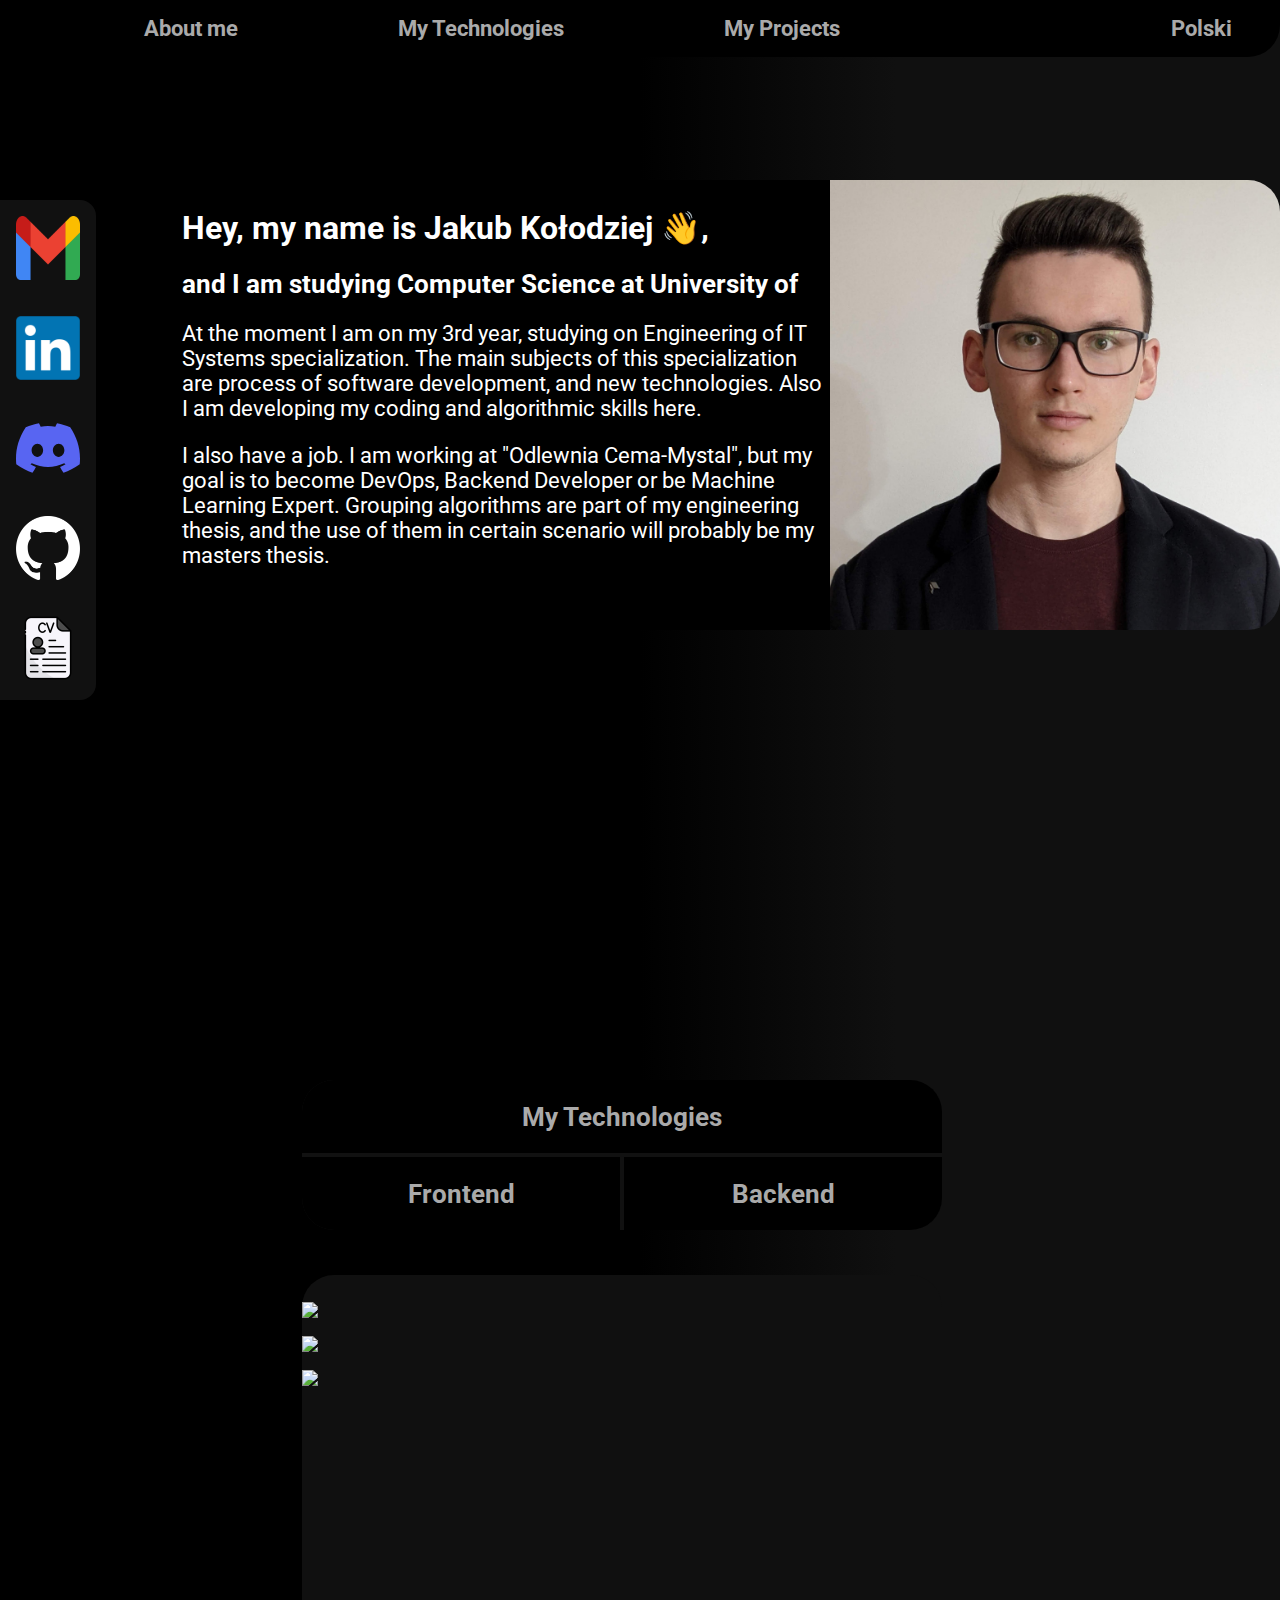
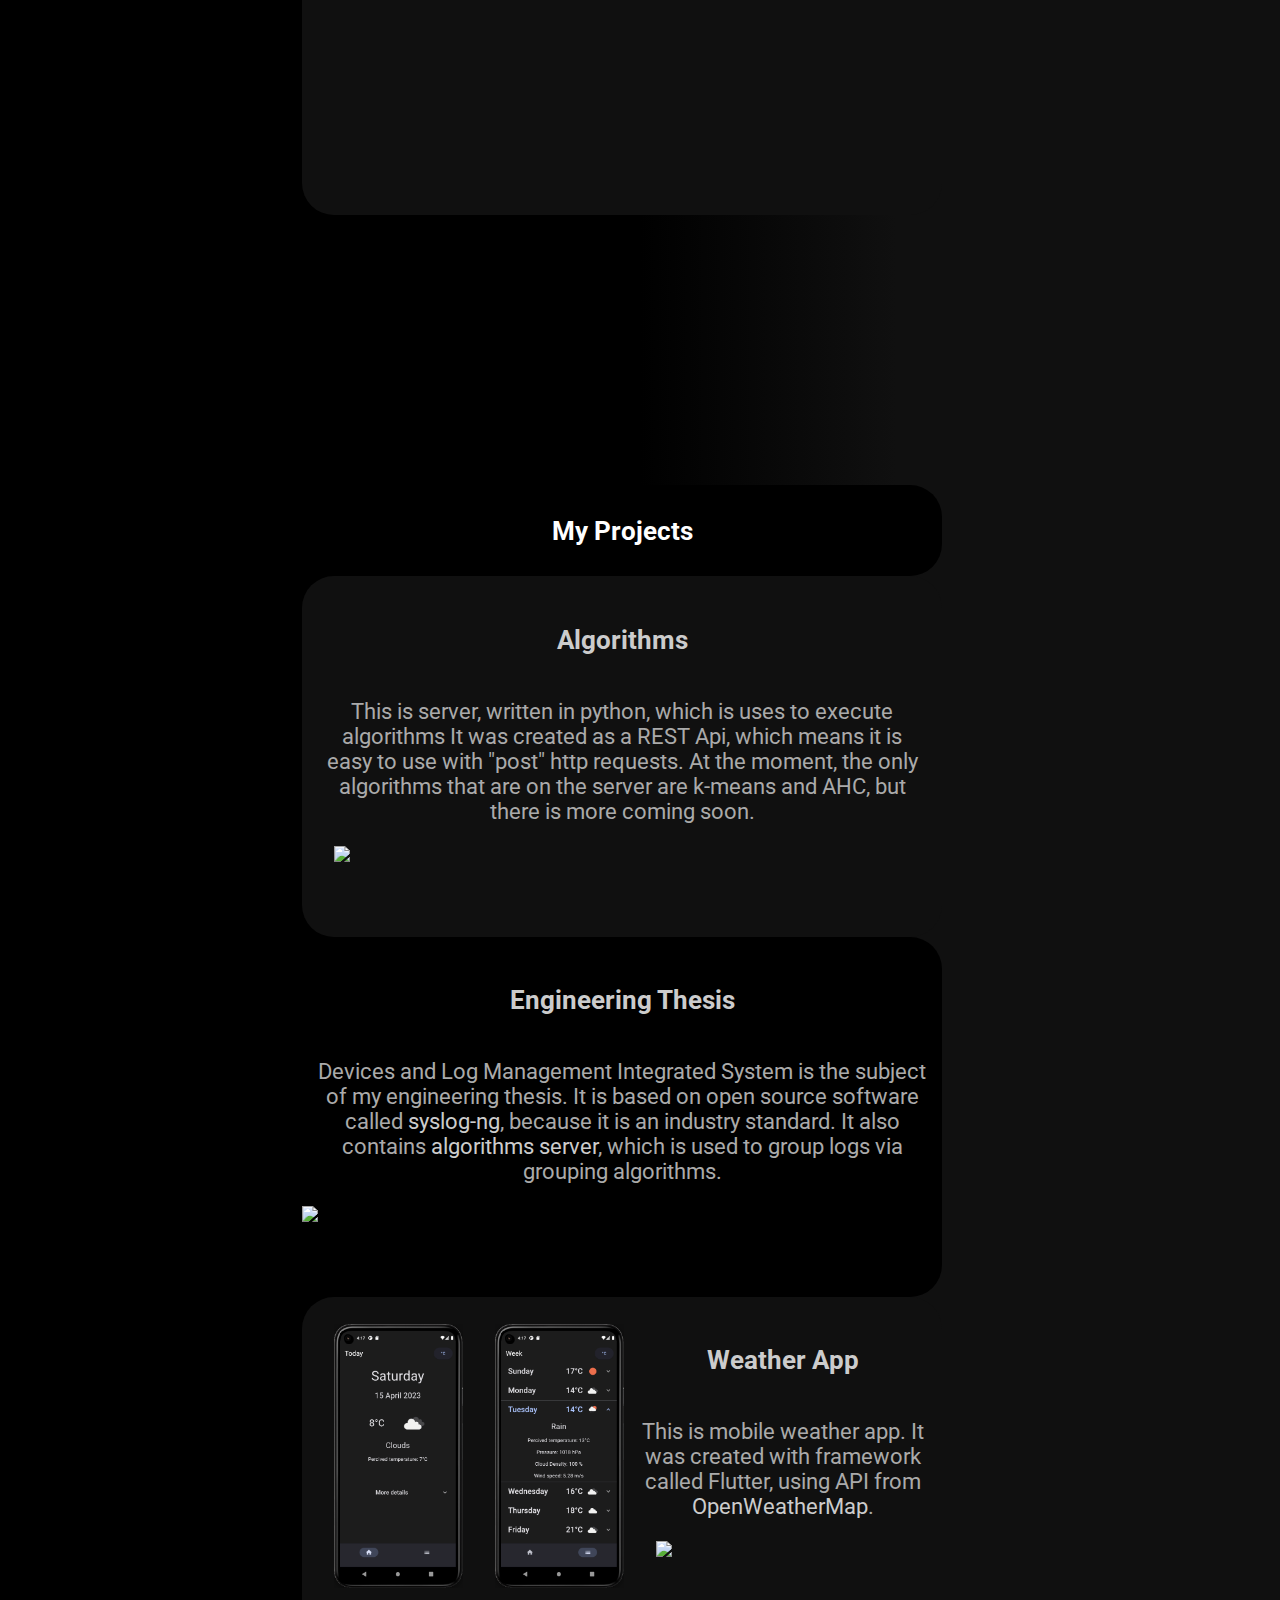
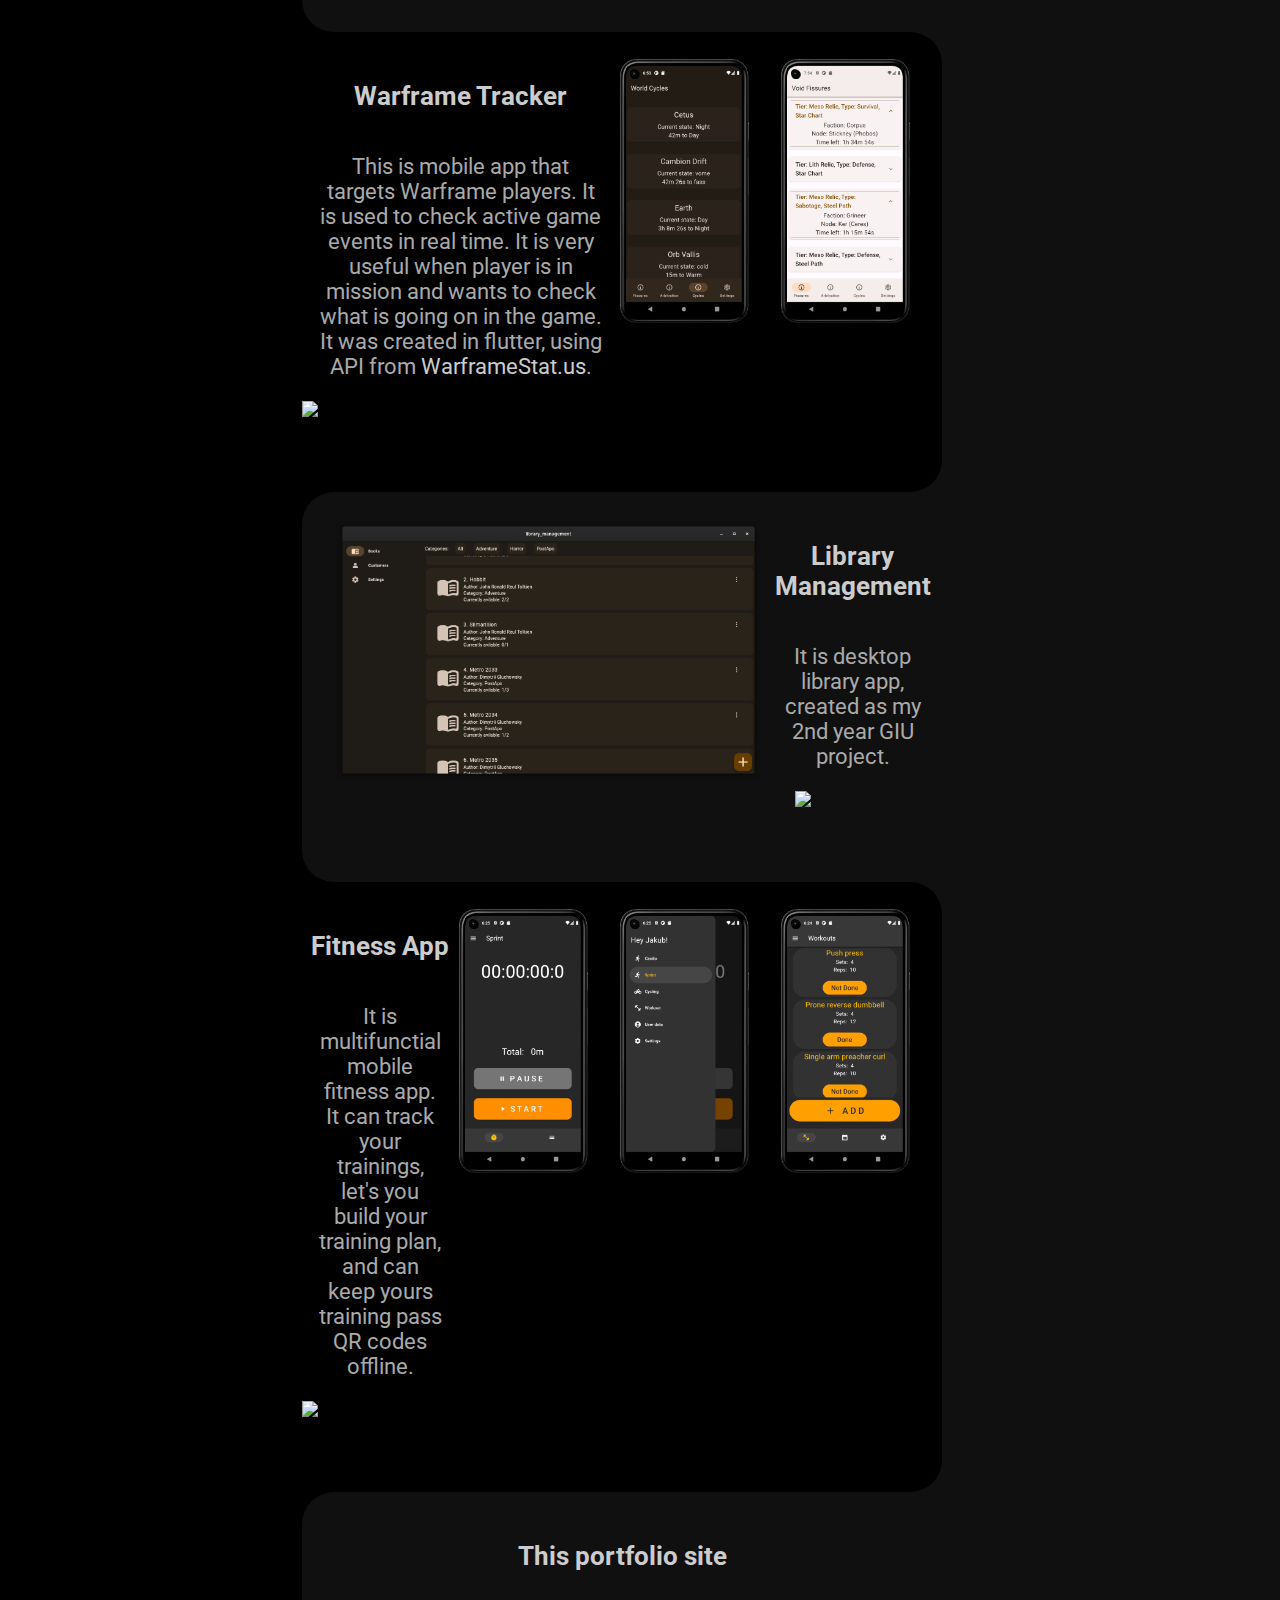
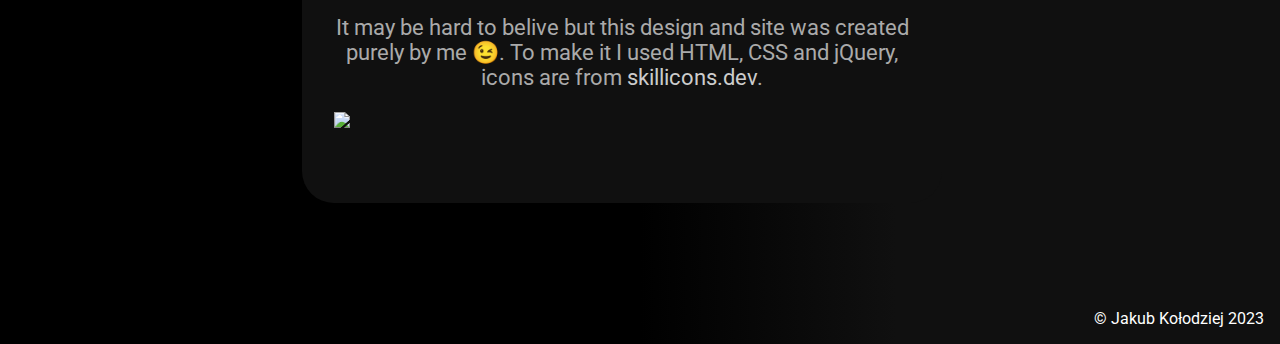
==== en/index.html @ b9e433d4 "[WIP] add responisve design" ====
<!DOCTYPE html>
<html lang="en">

<head>
    <meta charset="UTF-8">
    <meta name="viewport" content="width=device-width, initial-scale=1.0">
    <base href="https://koloiyolo.github.io/portfolio/">
    <link rel="preconnect" href="https://fonts.googleapis.com">
    <link rel="preconnect" href="https://fonts.gstatic.com" crossorigin>
    <link href="https://fonts.googleapis.com/css2?family=Roboto:wght@400&display=swap" rel="stylesheet">

    <link rel="stylesheet" href="index.css">
    <link rel="stylesheet" href="styles/me.css">
    <link rel="stylesheet" href="styles/technologies.css">
    <link rel="stylesheet" href="styles/projects.css">

    <meta name="viewport" content="width=device-width, initial-scale=1.0">
    <meta name="title" content="Jakub Kołodziej">
    <meta name="description" content="My portfolio site">
    <meta name="keywords"
        content="portfolio, developer, programmer, looking for work, student,  backend, devops, ml, uś, looking for work, Rust, Python, PHP, Docker, Linux, University, Project, engineer">
    <meta name="robots" content="index, follow">
    <meta http-equiv="Content-Type" content="text/html; charset=utf-8">
    <meta name="language" content="english">
    <meta name="revisit-after" content="30 days">
    <meta name="author" content="Jakub Kołodziej - University of Silesia">
    <script src="controllers/jquery.js"></script>

    <title>Jakub Kołodziej</title>
</head>

<body>
    <div class="column">
        <div class="navbar">
            <a href="#about">About me</a>
            <a href="#tech">My Technologies</a>
            <a href="#projects">My Projects</a>
            <a href="" class="language-button">Polski</a>
        </div>
        <div class="row contact">
            <div class="sidebar">
                <div class="social-dock contact">
                    <a href="mailto:jakvb.kolodziej@gmail.com">
                        <img class="email" src="assets/social/gmail.png">
                    </a>
                    <a href="https://www.linkedin.com/in/jakub-ko%C5%82odziej/">
                        <img src="assets/social/linkedin.webp">
                    </a>
                    <a id="discord">
                        <img src="assets/social/discord-icon-svgrepo-com.svg">
                        <script>
                            $(document).ready(function () {
                                $("#discord").click(function () {
                                    alert("Discord: koloiyolo");
                                });
                            });
                        </script>
                    </a>
                    <a href="https://github.com/koloiyolo">
                        <img src="assets/social/gh.png">
                    </a>
                    <a href="assets/me/JKCV.pdf">
                        <img src="assets/social/cv.png">
                    </a>
                </div>
            </div>
            <main>
                <div id="about" style="height:20vh;"><!-- placeholder-box --></div>
                <div class="row about-row">
                    <div class="about-card">
                        <h1>Hey, my name is Jakub Kołodziej &#x1F44B,</h1>
                        <h2>and I am studying Computer Science at University of</h2>
                        <p>At the moment I am on my 3rd year, studying on Engineering of IT Systems specialization.
                            The main subjects of this specialization are process of software development,
                            and new technologies.
                            Also I am developing my coding and algorithmic skills here.
                        </p>
                        <p>
                            I also have a job. I am working at
                            "Odlewnia Cema-Mystal",
                            but my goal is to become DevOps, Backend Developer or be Machine Learning Expert.
                            Grouping algorithms are part of my engineering thesis, and the use of
                            them in certain scenario will probably be my masters thesis.
                        </p>
                        <p>
                           
                        </p>
                    </div>
                    <img class="mejpg" src="assets/me/me.jpg">
                </div>
                <div style="height:40vh;"><!-- placeholder-box --></div>
                <div id="tech" style="height:10vh;"><!-- placeholder-box --></div>
                <div class="technologies-card">
                    <div class="column">
                        <div class="text-card technologies" id="tech-btn">
                            <h2>My Technologies</h2>
                        </div>
                        <div class="row">
                            <div class="text-card frontend" id="frontend-tech-btn">
                                <h2>Frontend</h2>
                            </div>
                            <div class="text-card backend" id="backend-tech-btn">
                                <h2>Backend</h2>
                            </div>
                        </div>
                    </div>
                </div>
                <div style="height:5vh;"><!-- placeholder-box --></div>
                <div class="technologies-card technologies-list" id="technologies">
                    <div class="column">
                        <div style="height:3vh;"><!-- placeholder-box --></div>
                        <img id="tech-row-1" src="https://skillicons.dev/icons?i=python,css,docker,js,rust&perline=6">
                        <div style="height:2vh;"><!-- placeholder-box --></div>
                        <img id="tech-row-2"
                            src="https://skillicons.dev/icons?i=html,mysql,mongodb,postgres,jquery&perline=5">
                        <div style="height:2vh;"><!-- placeholder-box --></div>
                        <img id="tech-row-3" src="https://skillicons.dev/icons?i=linux,flutter,php,qt,cpp&perline=5">
                        <div style="height:3vh;"><!-- placeholder-box --></div>
                    </div>
                    <script>
                        $(document).ready(function () {
                            $("#tech-btn").click(function () {
                                $("#tech-row-1").attr("src", "https://skillicons.dev/icons?i=python,css,docker,js,rust&perline=5");
                                $("#tech-row-2").attr("src", "https://skillicons.dev/icons?i=html,mysql,mongodb,postgres,jquery&perline=5");
                                $("#tech-row-3").attr("src", "https://skillicons.dev/icons?i=linux,flutter,php,qt,cpp&perline=5");
                            });
                            $("#frontend-tech-btn").click(function () {
                                $("#tech-row-1").attr("src", "https://skillicons.dev/icons?i=none,css,none,js,none&perline=5");
                                $("#tech-row-2").attr("src", "https://skillicons.dev/icons?i=html,mysql,mongodb,postgres,jquery&perline=5");
                                $("#tech-row-3").attr("src", "https://skillicons.dev/icons?i=none,flutter,none,qt,none&perline=5");
                            });
                            $("#backend-tech-btn").click(function () {
                                $("#tech-row-1").attr("src", "https://skillicons.dev/icons?i=python,none,docker,none,rust&perline=5");
                                $("#tech-row-2").attr("src", "https://skillicons.dev/icons?i=none,mysql,mongodb,postgres,none&perline=5");
                                $("#tech-row-3").attr("src", "https://skillicons.dev/icons?i=linux,none,php,none,cpp&perline=5");
                            });
                        });
                    </script>
                </div>
                <div style="height:20vh;"><!-- placeholder-box --></div>
                <div id="projects" style="height:10vh;"><!-- placeholder-box --></div>
                <div class="projects-text-card">
                    <h2>My Projects</h2>
                </div>
                <!-- 

                    Project Tile with image/images on the left side
                <div class="project-tile left">
                    <div class="row">
                        <img height="264px" src="your.png">
                        <img height="264px" src="your.png">
                        <div class="column">
                            <a href="gh link">
                                <h2>App name</h2>
                            </a>
                            <p>
                                desc
                            </p>
                            <img height="64px" src="tech icons">
                        </div>
                    </div>
                </div>

                 -->

                <!-- 

                    Project Tile with image/images on the right side
                <div class="project-tile right">
                    <div class="row">
                        <div class="column">
                            <a href="gh link">
                                <h2>App name</h2>
                            </a>
                            <p>
                                desc
                            </p>
                            <img height="64px" src="tech icons">
                        </div>
                        <img height="264px" src="your.png">
                        <img height="264px" src="your.png">
                    </div>
                </div>

                 -->
                <div class="project-tile left">
                    <div class="row">
                        <div class="column">
                            <a href="https://github.com/koloiyolo/algorithms">
                                <h2>Algorithms</h2>
                            </a>
                            <p>
                                This is server, written in python, which is uses to execute algorithms
                                It was created as a REST Api, which means it is easy to use with "post" http requests.
                                At the moment, the only algorithms that are on the server are k-means and AHC,
                                but there is more coming soon.
                            </p>
                            <img height="64px" src="https://skillicons.dev/icons?i=python,flask,docker,linux&perline=5">
                        </div>
                    </div>
                </div>
                <div class="project-tile right">
                    <div class="row">
                        <div class="column">
                            <a href="https://github.com/koloiyolo/engineering_thesis">
                                <h2>Engineering Thesis</h2>
                            </a>
                            <p>
                                Devices and Log Management Integrated System is the subject of my engineering thesis.
                                It is based on open source software called <a
                                    href="https://www.syslog-ng.com/products/open-source-log-management/#">syslog-ng</a>,
                                because it is an industry standard. It also contains <a>algorithms server</a>,
                                which is used to group logs via grouping algorithms.
                            </p>
                            <img height="64px"
                                src="https://skillicons.dev/icons?i=html,css,js,jquery,mysql,php,python,flask,docker,linux&perline=5">
                        </div>
                    </div>
                </div>
                <div class="project-tile left">
                    <div class="row">
                        <img height="264px" src="assets/projects/weatherday.png">
                        <img height="264px" src="assets/projects/weatherweek.png">
                        <div class="column">
                            <a href="https://github.com/koloiyolo/weather_app">
                                <h2>Weather App</h2>
                            </a>
                            <p>
                                This is mobile weather app.
                                It was created with framework called Flutter, using API from <a
                                    href="https://openweathermap.org/">OpenWeatherMap</a>.
                            </p>
                            <img height="64px" src="https://skillicons.dev/icons?i=flutter&perline=5">
                        </div>
                    </div>
                </div>
                <div class="project-tile right">
                    <div class="row">
                        <div class="column">
                            <a href="https://github.com/koloiyolo/weather_app">
                                <h2>Warframe Tracker</h2>
                            </a>
                            <p>
                                This is mobile app that targets Warframe players.
                                It is used to check active game events in real time.
                                It is very useful when player is in mission and wants to check what is going on in the game.
                                It was created in flutter, using API from <a
                                    href="https://docs.warframestat.us/">WarframeStat.us</a>.
                            </p>
                            <img height="64px" src="https://skillicons.dev/icons?i=flutter&perline=5">
                        </div>
                        <img height="264px" src="assets/projects/wftrackerdark.png">
                        <img height="264px" src="assets/projects/wftrackerlight.png">
                    </div>
                </div>
                <div class="project-tile left">
                    <div class="row">
                        <img height="264px" src="assets/projects/library.png">
                        <div class="column">
                            <a href="https://github.com/koloiyolo/library_management">
                                <h2>Library Management</h2>
                            </a>
                            <p>
                                It is desktop library app, created as my 2nd year GIU project.
                            </p>
                            <img height="64px" src="https://skillicons.dev/icons?i=flutter&perline=5">
                        </div>
                    </div>
                </div>
                <div class="project-tile right">
                    <div class="row">
                        <div class="column">
                            <a href="https://github.com/koloiyolo/fitness_app">
                                <h2>Fitness App</h2>
                            </a>
                            <p>
                                It is multifunctial mobile fitness app.
                                It can track your trainings, let's you build your training plan,
                                and can keep yours training pass QR codes offline.
                            </p>
                            <img height="64px" src="https://skillicons.dev/icons?i=flutter&perline=5">
                        </div>
                        <img height="264px" src="assets/projects/fitness1.png">
                        <img height="264px" src="assets/projects/fitness2.png">
                        <img height="264px" src="assets/projects/fitness3.png">
                    </div>
                </div>
                <div class="project-tile left">
                    <div class="row">
                        <div class="column">
                            <a href="https://github.com/koloiyolo/portfolio">
                                <h2>This portfolio site</h2>
                            </a>
                            <p>
                                It may be hard to belive but this design and site was created purely by me &#x1F609.
                                To make it I used HTML, CSS and jQuery, icons are from <a href="https://skillicons.dev">skillicons.dev</a>.
                            </p>
                            <img height="64px" src="https://skillicons.dev/icons?i=html,css,js,jquery&perline=5">
                        </div>
                    </div>
                </div>
                <div style="height:10vh;"><!-- placeholder-box --></div>
            </main>
        </div>
        <footer>
            <span>&copy Jakub Kołodziej 2023</span>
        </footer>
    </div>

</body>

</html>
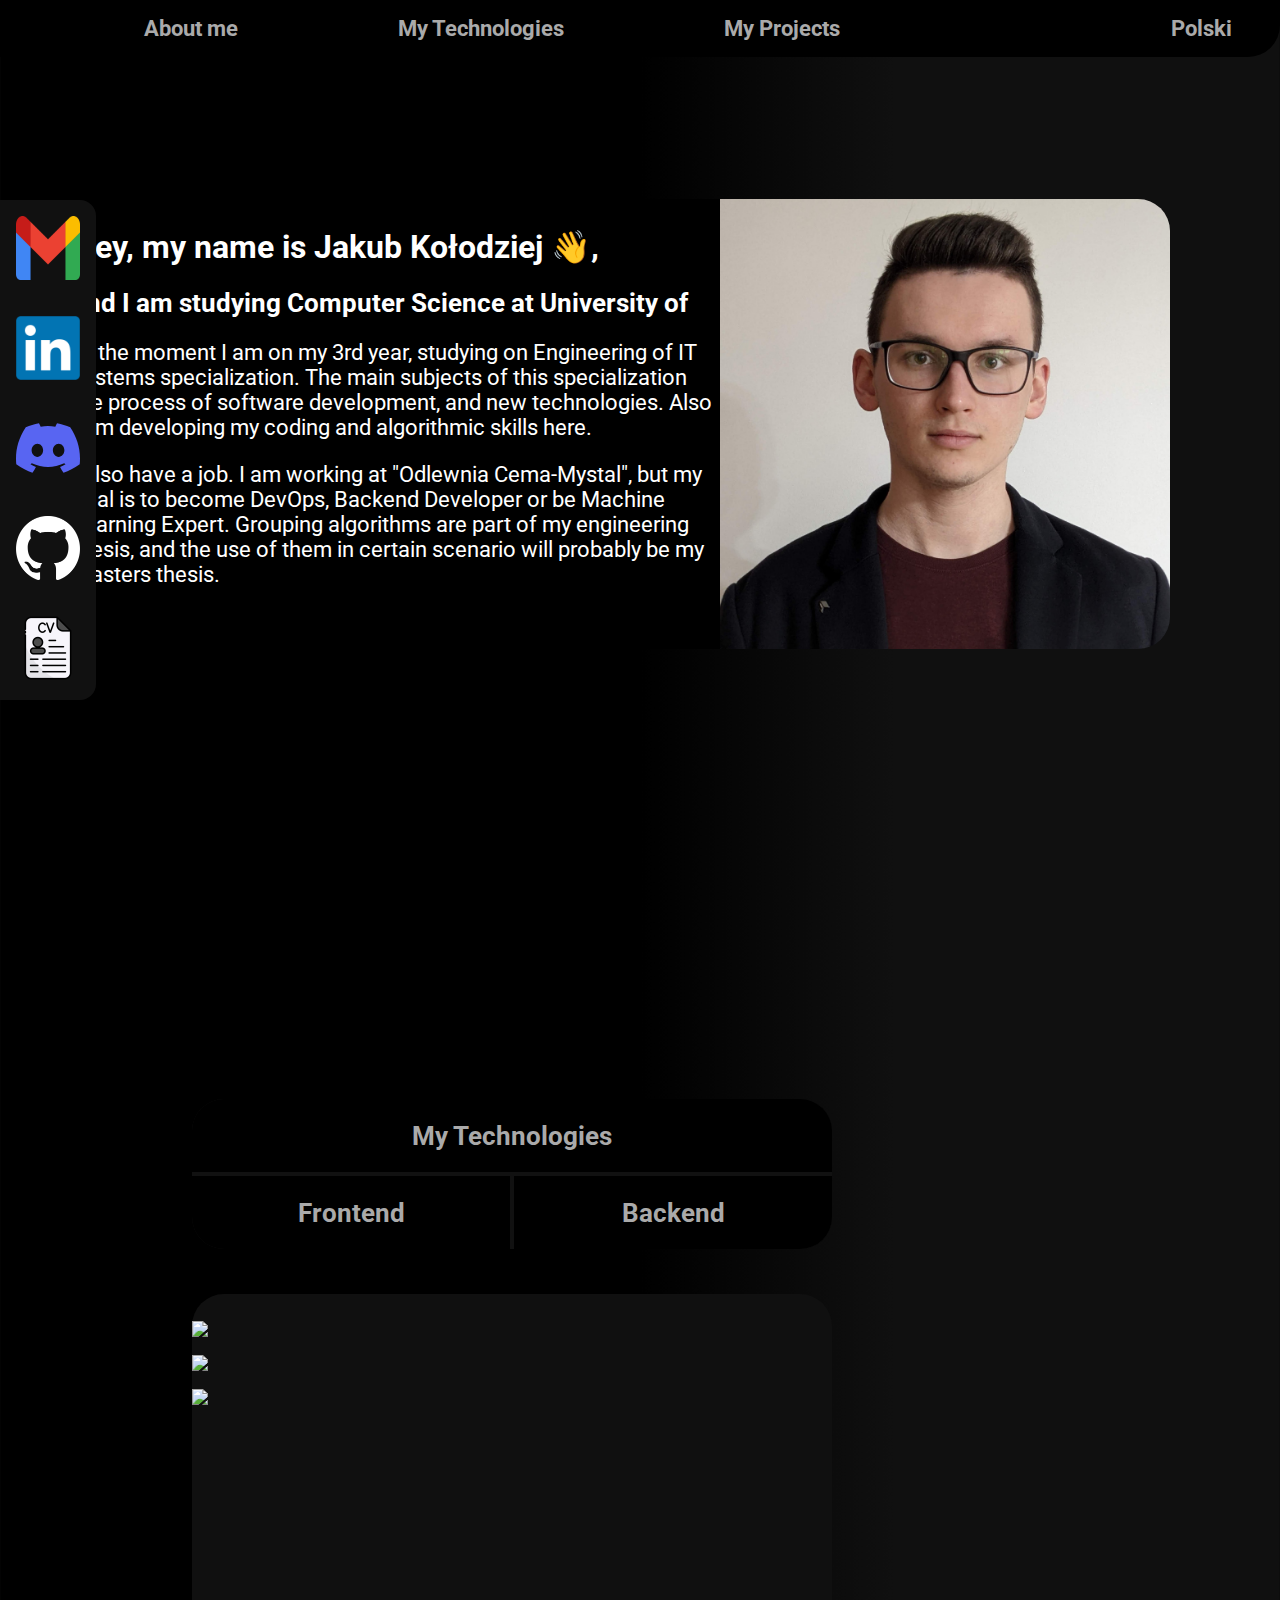
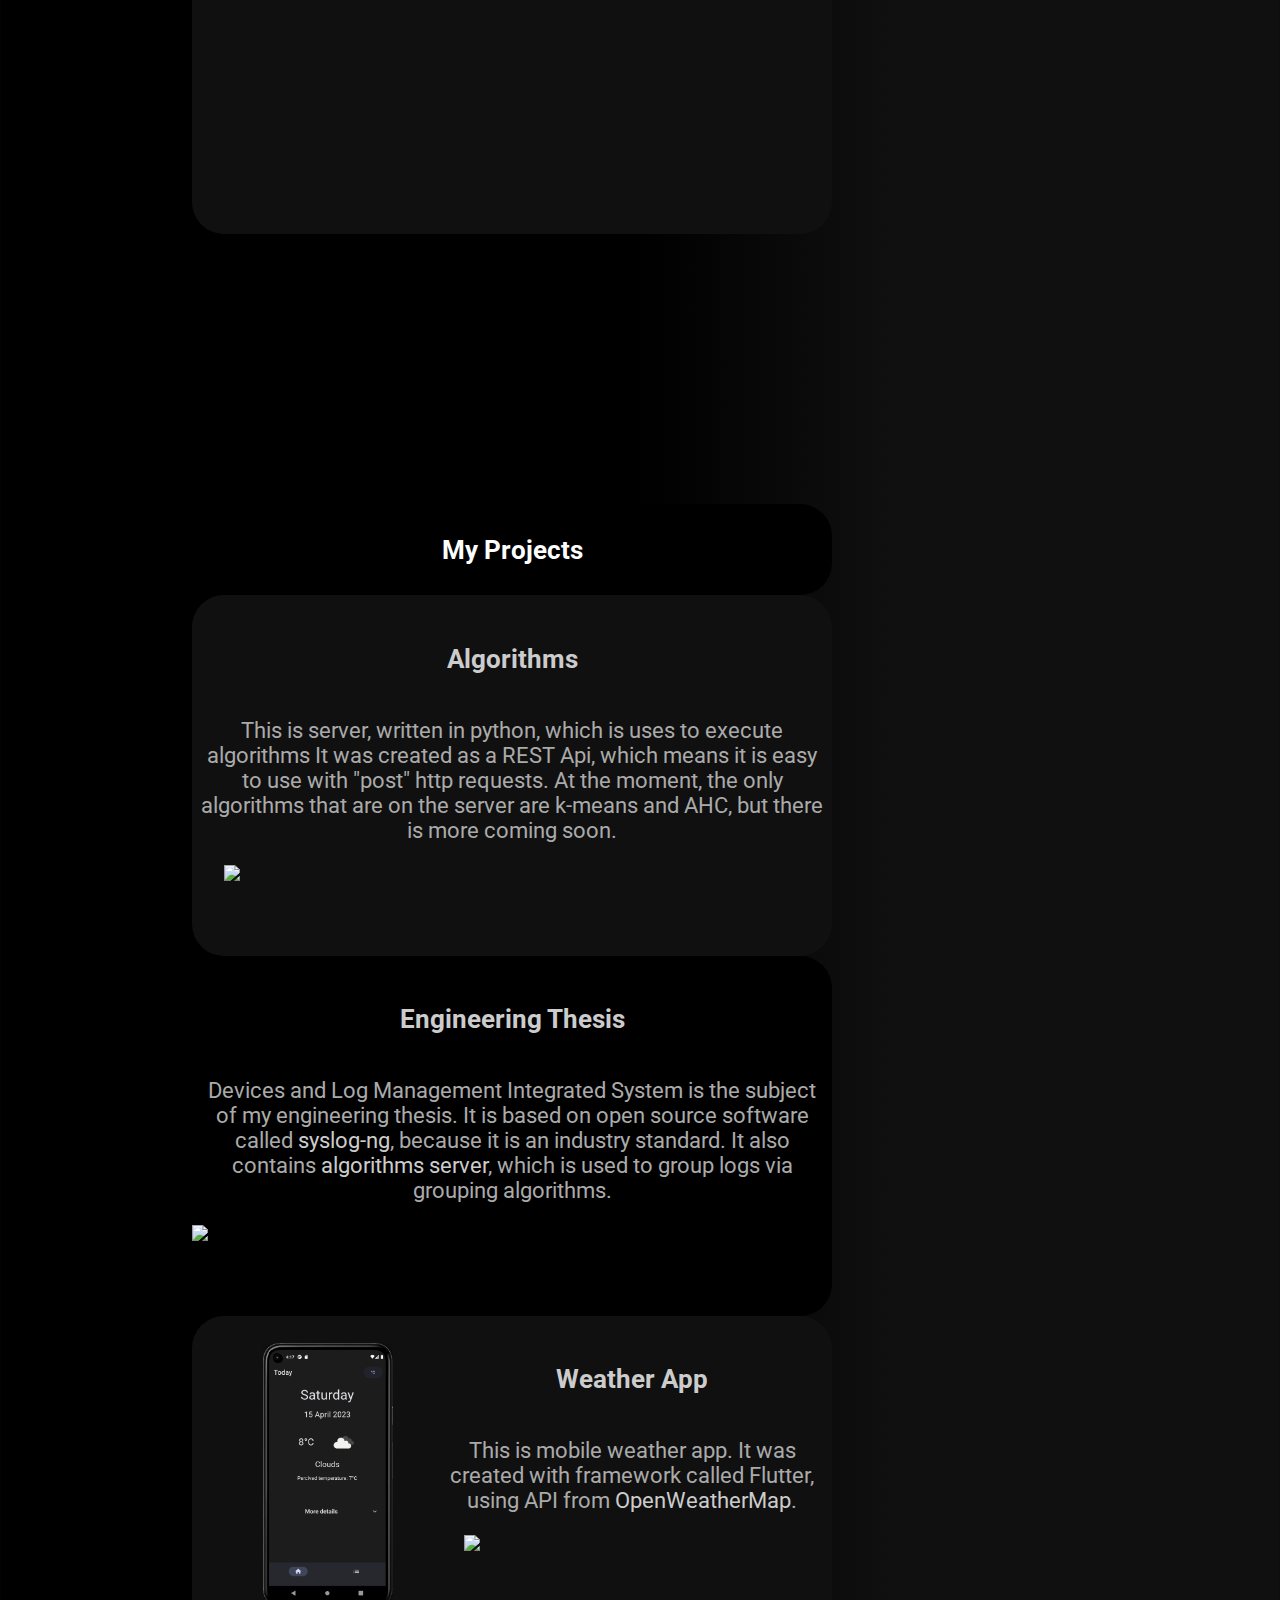
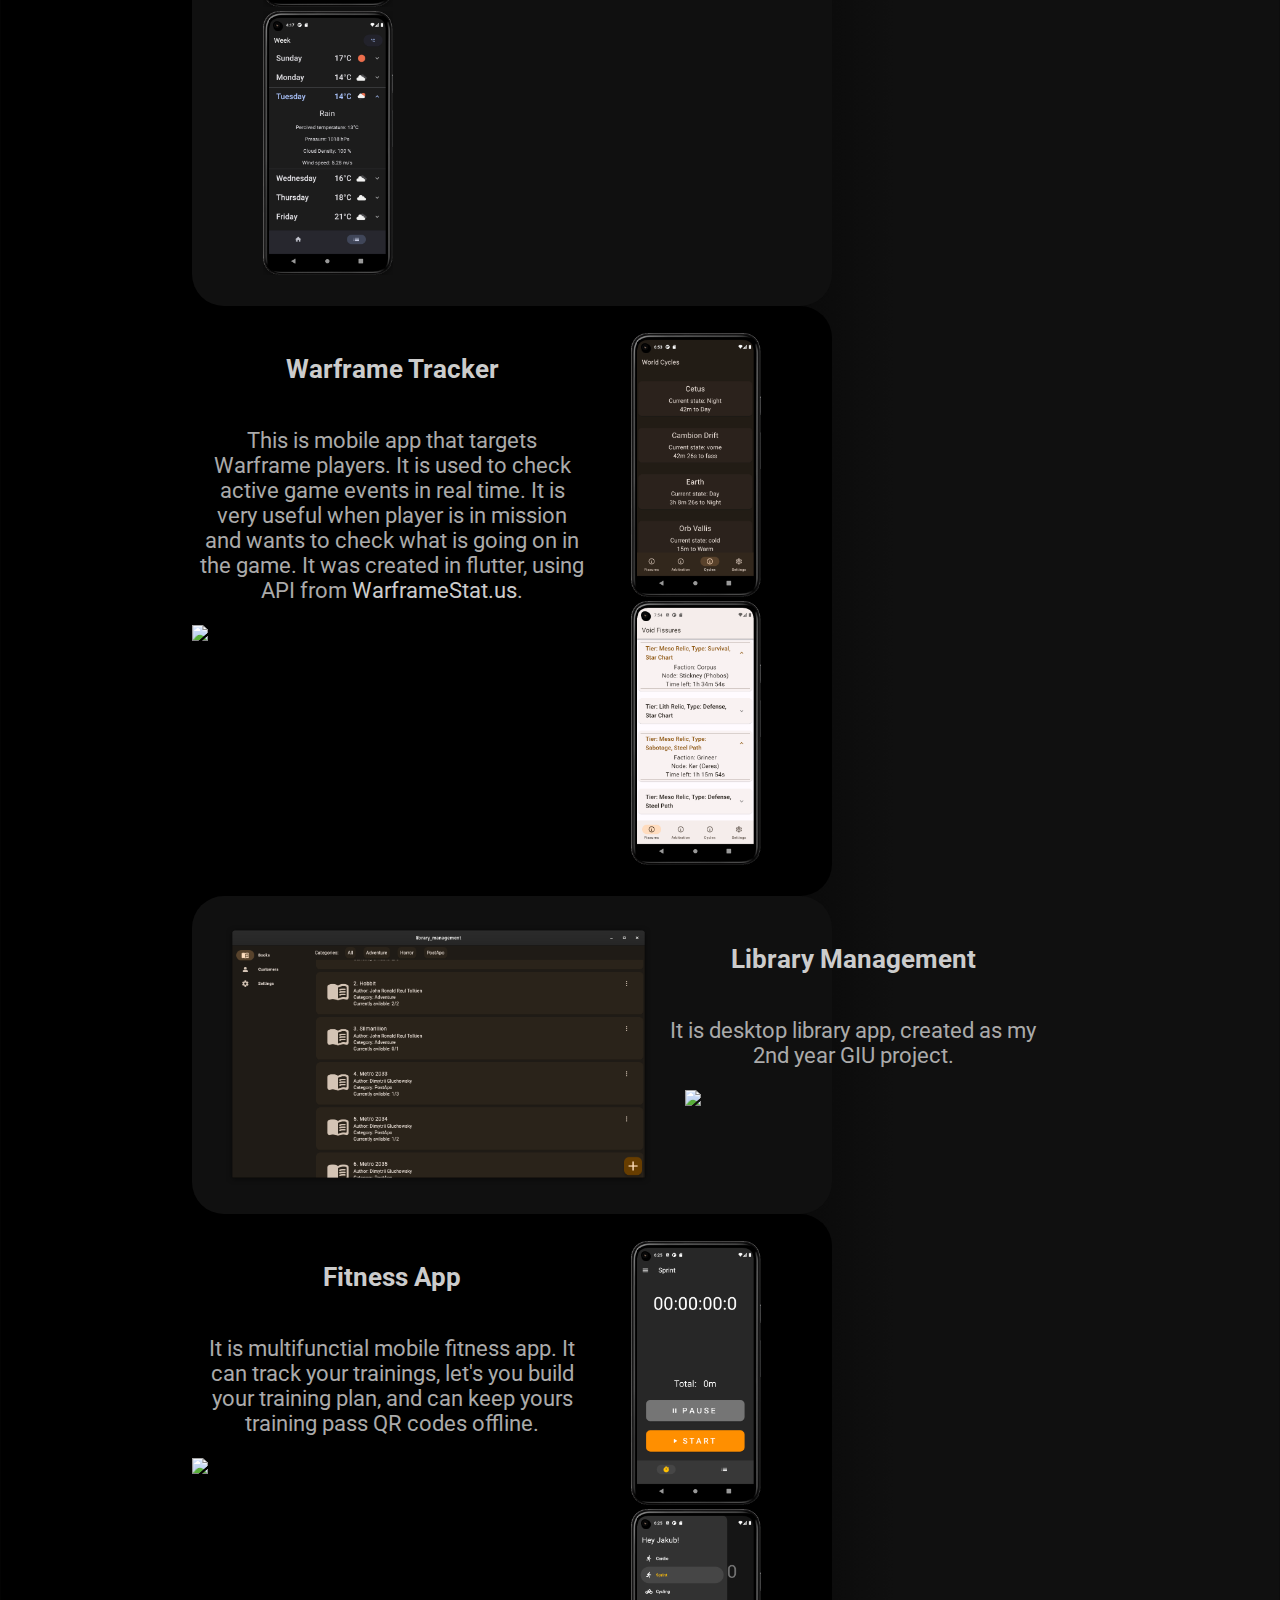
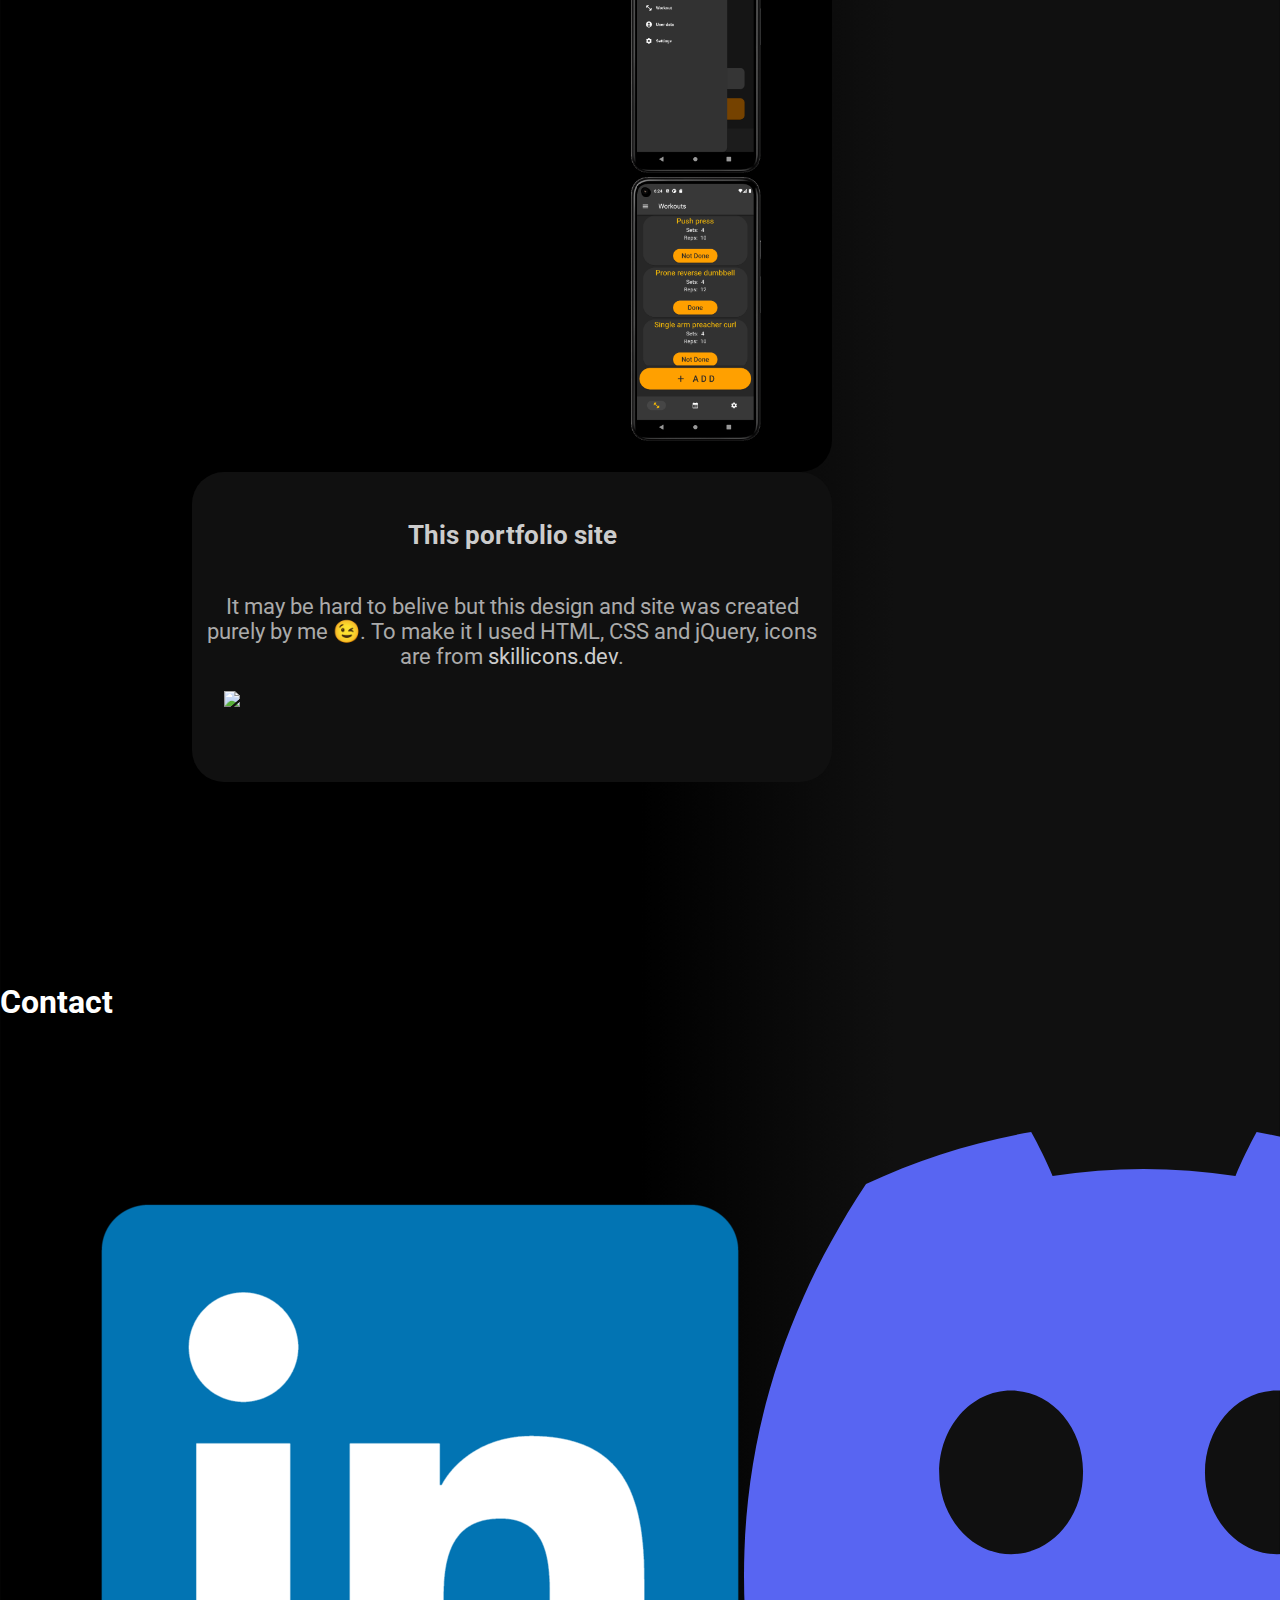
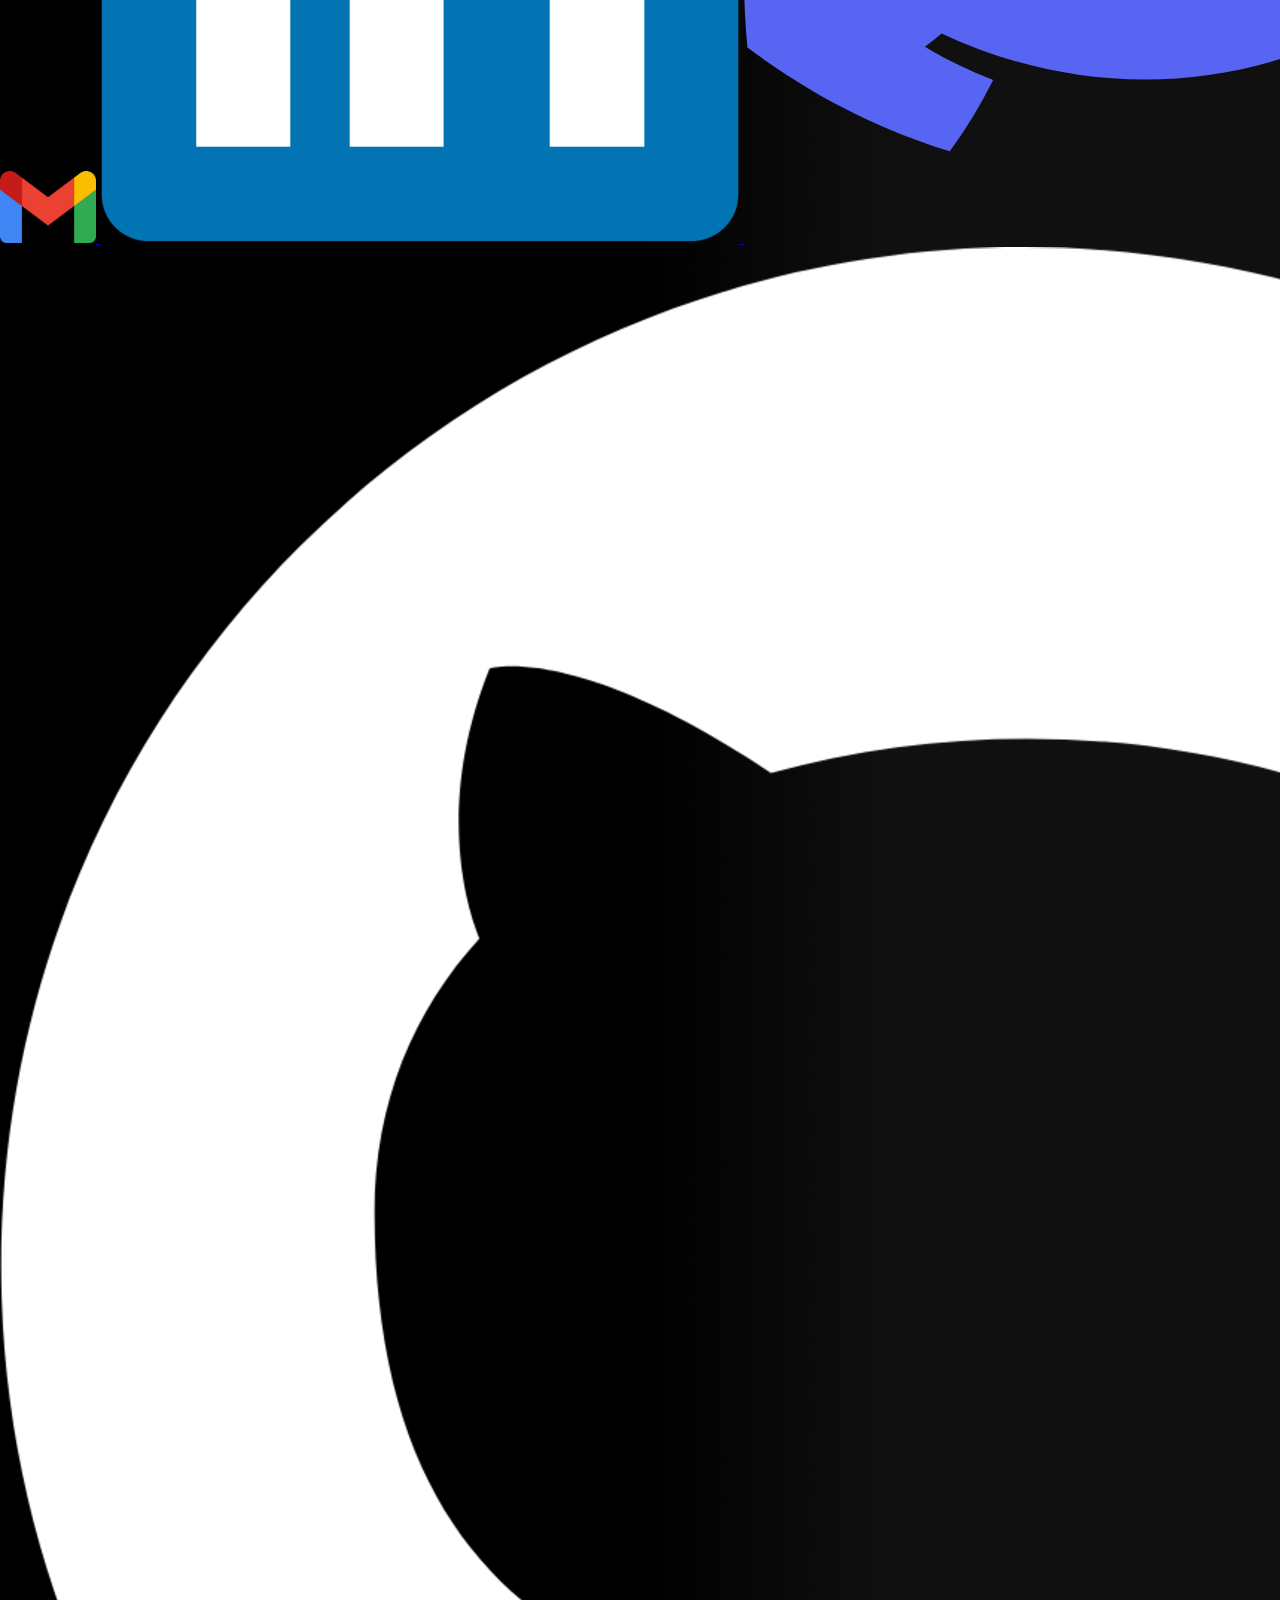
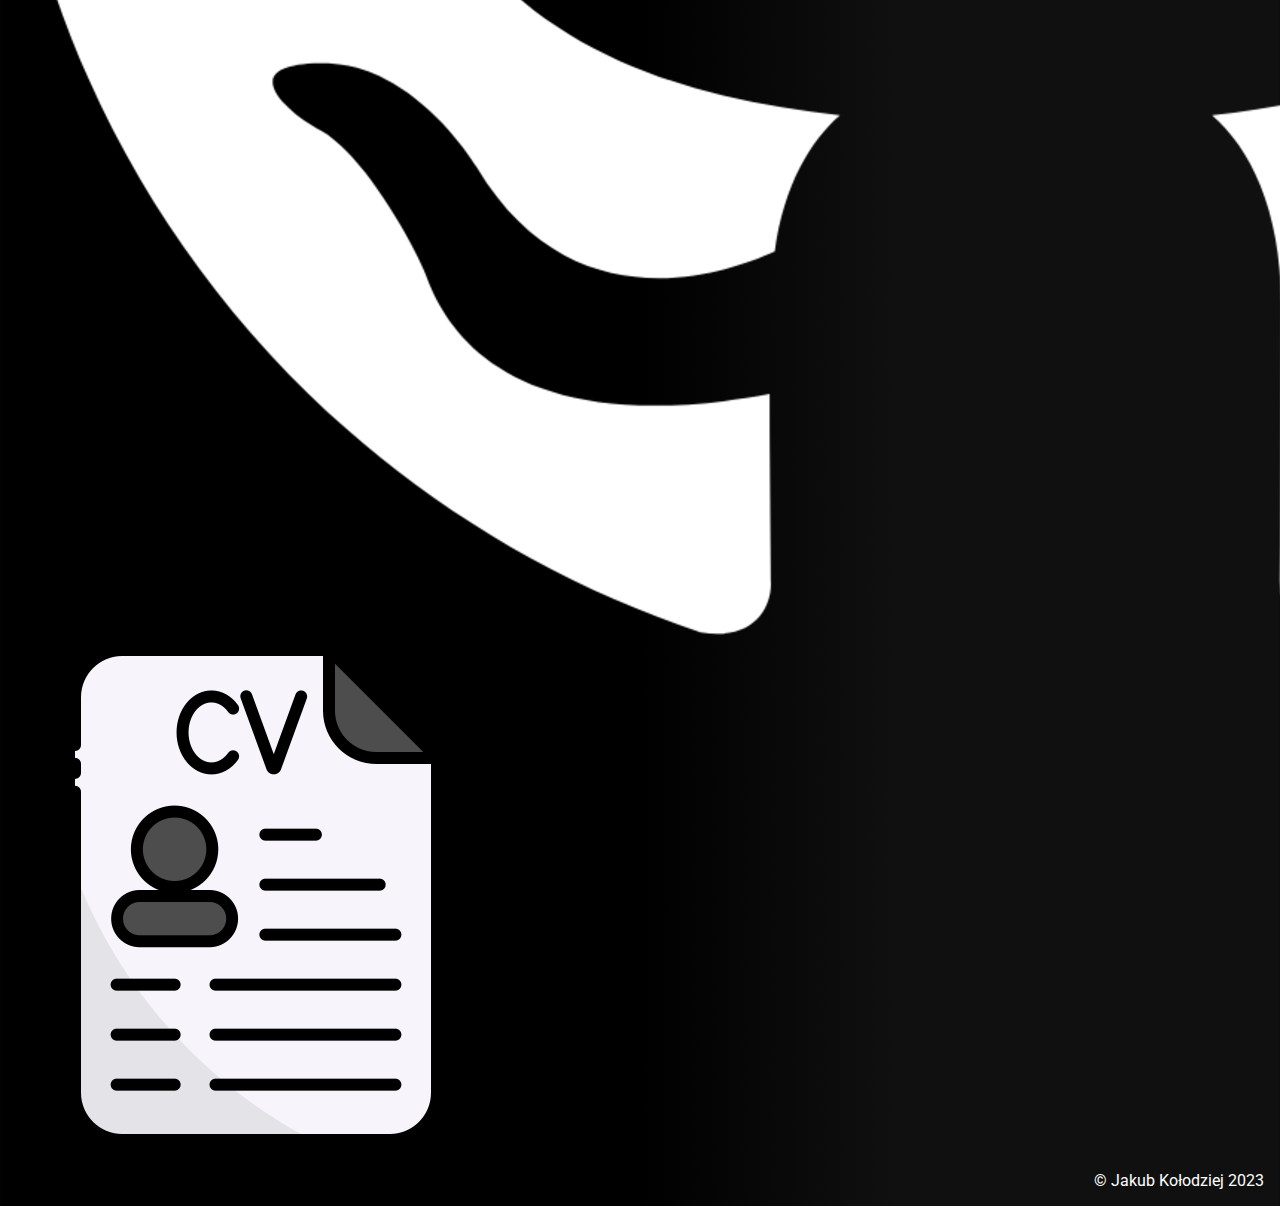
==== commit da44aae0: "responsive design fixes" ====
--- a/en/index.html
+++ b/en/index.html
@@ -65,7 +65,14 @@
                 </div>
             </div>
             <main>
-                <div id="about" style="height:20vh;"><!-- placeholder-box --></div>
+                <div class="mobile-navbar">
+                    <a href="#about">About</a>
+                    <a href="#tech">My Tech Stack</a>
+                    <a href="#projects">My Projects</a>
+                    <a href="#contact">Contact</a>
+                    <a href="/" class="language-button">Polski</a>
+                </div>
+                <div class="placeholder-box" id="about" style="height:20vh;"><!-- placeholder-box --></div>
                 <div class="row about-row">
                     <div class="about-card">
                         <h1>Hey, my name is Jakub Kołodziej &#x1F44B,</h1>
@@ -83,12 +90,12 @@
                             them in certain scenario will probably be my masters thesis.
                         </p>
                         <p>
-                           
+
                         </p>
                     </div>
                     <img class="mejpg" src="assets/me/me.jpg">
                 </div>
-                <div style="height:40vh;"><!-- placeholder-box --></div>
+                <div class="placeholder-box" style="height:40vh;"><!-- placeholder-box --></div>
                 <div id="tech" style="height:10vh;"><!-- placeholder-box --></div>
                 <div class="technologies-card">
                     <div class="column">
@@ -137,7 +144,7 @@
                         });
                     </script>
                 </div>
-                <div style="height:20vh;"><!-- placeholder-box --></div>
+                <div class="placeholder-box" style="height:20vh;"><!-- placeholder-box --></div>
                 <div id="projects" style="height:10vh;"><!-- placeholder-box --></div>
                 <div class="projects-text-card">
                     <h2>My Projects</h2>
@@ -219,13 +226,15 @@
                 </div>
                 <div class="project-tile left">
                     <div class="row">
-                        <img height="264px" src="assets/projects/weatherday.png">
-                        <img height="264px" src="assets/projects/weatherweek.png">
+                        <div class="project-tile-img-row">
+                            <img height="264px" src="assets/projects/weatherday.png">
+                            <img height="264px" src="assets/projects/weatherweek.png">
+                        </div>
                         <div class="column">
                             <a href="https://github.com/koloiyolo/weather_app">
                                 <h2>Weather App</h2>
                             </a>
-                            <p>
+                            <p class="with-img">
                                 This is mobile weather app.
                                 It was created with framework called Flutter, using API from <a
                                     href="https://openweathermap.org/">OpenWeatherMap</a>.
@@ -240,17 +249,20 @@
                             <a href="https://github.com/koloiyolo/weather_app">
                                 <h2>Warframe Tracker</h2>
                             </a>
-                            <p>
+                            <p class="with-img">
                                 This is mobile app that targets Warframe players.
                                 It is used to check active game events in real time.
-                                It is very useful when player is in mission and wants to check what is going on in the game.
+                                It is very useful when player is in mission and wants to check what is going on in the
+                                game.
                                 It was created in flutter, using API from <a
                                     href="https://docs.warframestat.us/">WarframeStat.us</a>.
                             </p>
                             <img height="64px" src="https://skillicons.dev/icons?i=flutter&perline=5">
                         </div>
-                        <img height="264px" src="assets/projects/wftrackerdark.png">
-                        <img height="264px" src="assets/projects/wftrackerlight.png">
+                        <div class="project-tile-img-row">
+                            <img height="264px" src="assets/projects/wftrackerdark.png">
+                            <img height="264px" src="assets/projects/wftrackerlight.png">
+                        </div>
                     </div>
                 </div>
                 <div class="project-tile left">
@@ -260,7 +272,7 @@
                             <a href="https://github.com/koloiyolo/library_management">
                                 <h2>Library Management</h2>
                             </a>
-                            <p>
+                            <p class="with-img">
                                 It is desktop library app, created as my 2nd year GIU project.
                             </p>
                             <img height="64px" src="https://skillicons.dev/icons?i=flutter&perline=5">
@@ -273,16 +285,18 @@
                             <a href="https://github.com/koloiyolo/fitness_app">
                                 <h2>Fitness App</h2>
                             </a>
-                            <p>
+                            <p class="with-img">
                                 It is multifunctial mobile fitness app.
                                 It can track your trainings, let's you build your training plan,
                                 and can keep yours training pass QR codes offline.
                             </p>
                             <img height="64px" src="https://skillicons.dev/icons?i=flutter&perline=5">
                         </div>
-                        <img height="264px" src="assets/projects/fitness1.png">
-                        <img height="264px" src="assets/projects/fitness2.png">
-                        <img height="264px" src="assets/projects/fitness3.png">
+                        <div class="project-tile-img-row">
+                            <img height="264px" src="assets/projects/fitness1.png">
+                            <img height="264px" src="assets/projects/fitness2.png">
+                            <img height="264px" src="assets/projects/fitness3.png">
+                        </div>
                     </div>
                 </div>
                 <div class="project-tile left">
@@ -293,13 +307,40 @@
                             </a>
                             <p>
                                 It may be hard to belive but this design and site was created purely by me &#x1F609.
-                                To make it I used HTML, CSS and jQuery, icons are from <a href="https://skillicons.dev">skillicons.dev</a>.
+                                To make it I used HTML, CSS and jQuery, icons are from <a
+                                    href="https://skillicons.dev">skillicons.dev</a>.
                             </p>
                             <img height="64px" src="https://skillicons.dev/icons?i=html,css,js,jquery&perline=5">
                         </div>
                     </div>
                 </div>
                 <div style="height:10vh;"><!-- placeholder-box --></div>
+                <div id="contact" style="height:10vh;"><!-- placeholder-box --></div>
+                <div class="social-mobile">
+                        <h1>Contact</h1>
+                        <a href="mailto:jakvb.kolodziej@gmail.com">
+                            <img class="email" src="assets/social/gmail.png">
+                        </a>
+                        <a href="https://www.linkedin.com/in/jakub-ko%C5%82odziej/">
+                            <img src="assets/social/linkedin.webp">
+                        </a>
+                        <a id="discord">
+                            <img src="assets/social/discord-icon-svgrepo-com.svg">
+                            <script>
+                                $(document).ready(function () {
+                                    $("#discord").click(function () {
+                                        alert("Discord: koloiyolo");
+                                    });
+                                });
+                            </script>
+                        </a>
+                        <a href="https://github.com/koloiyolo">
+                            <img src="assets/social/gh.png">
+                        </a>
+                        <a href="assets/me/JKCV.pdf">
+                            <img src="assets/social/cv.png">
+                        </a>
+                    </div>
             </main>
         </div>
         <footer>
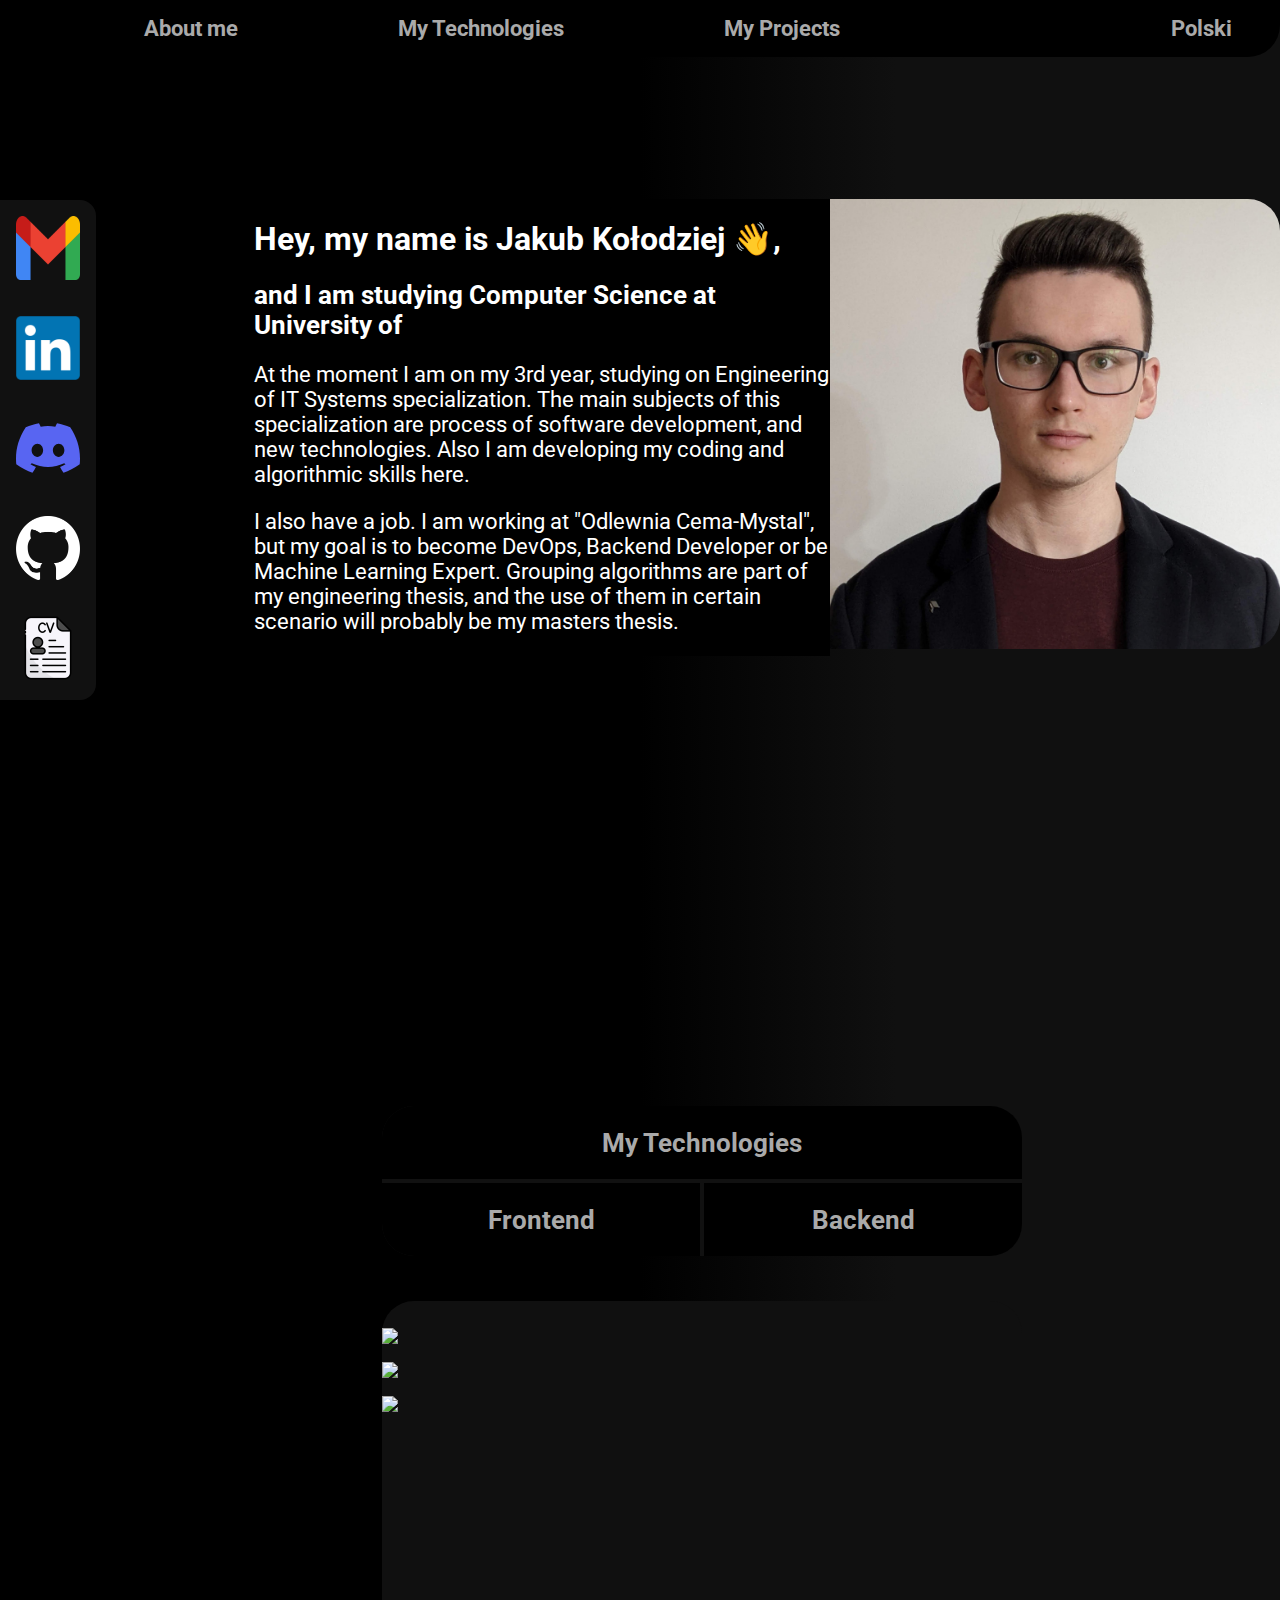
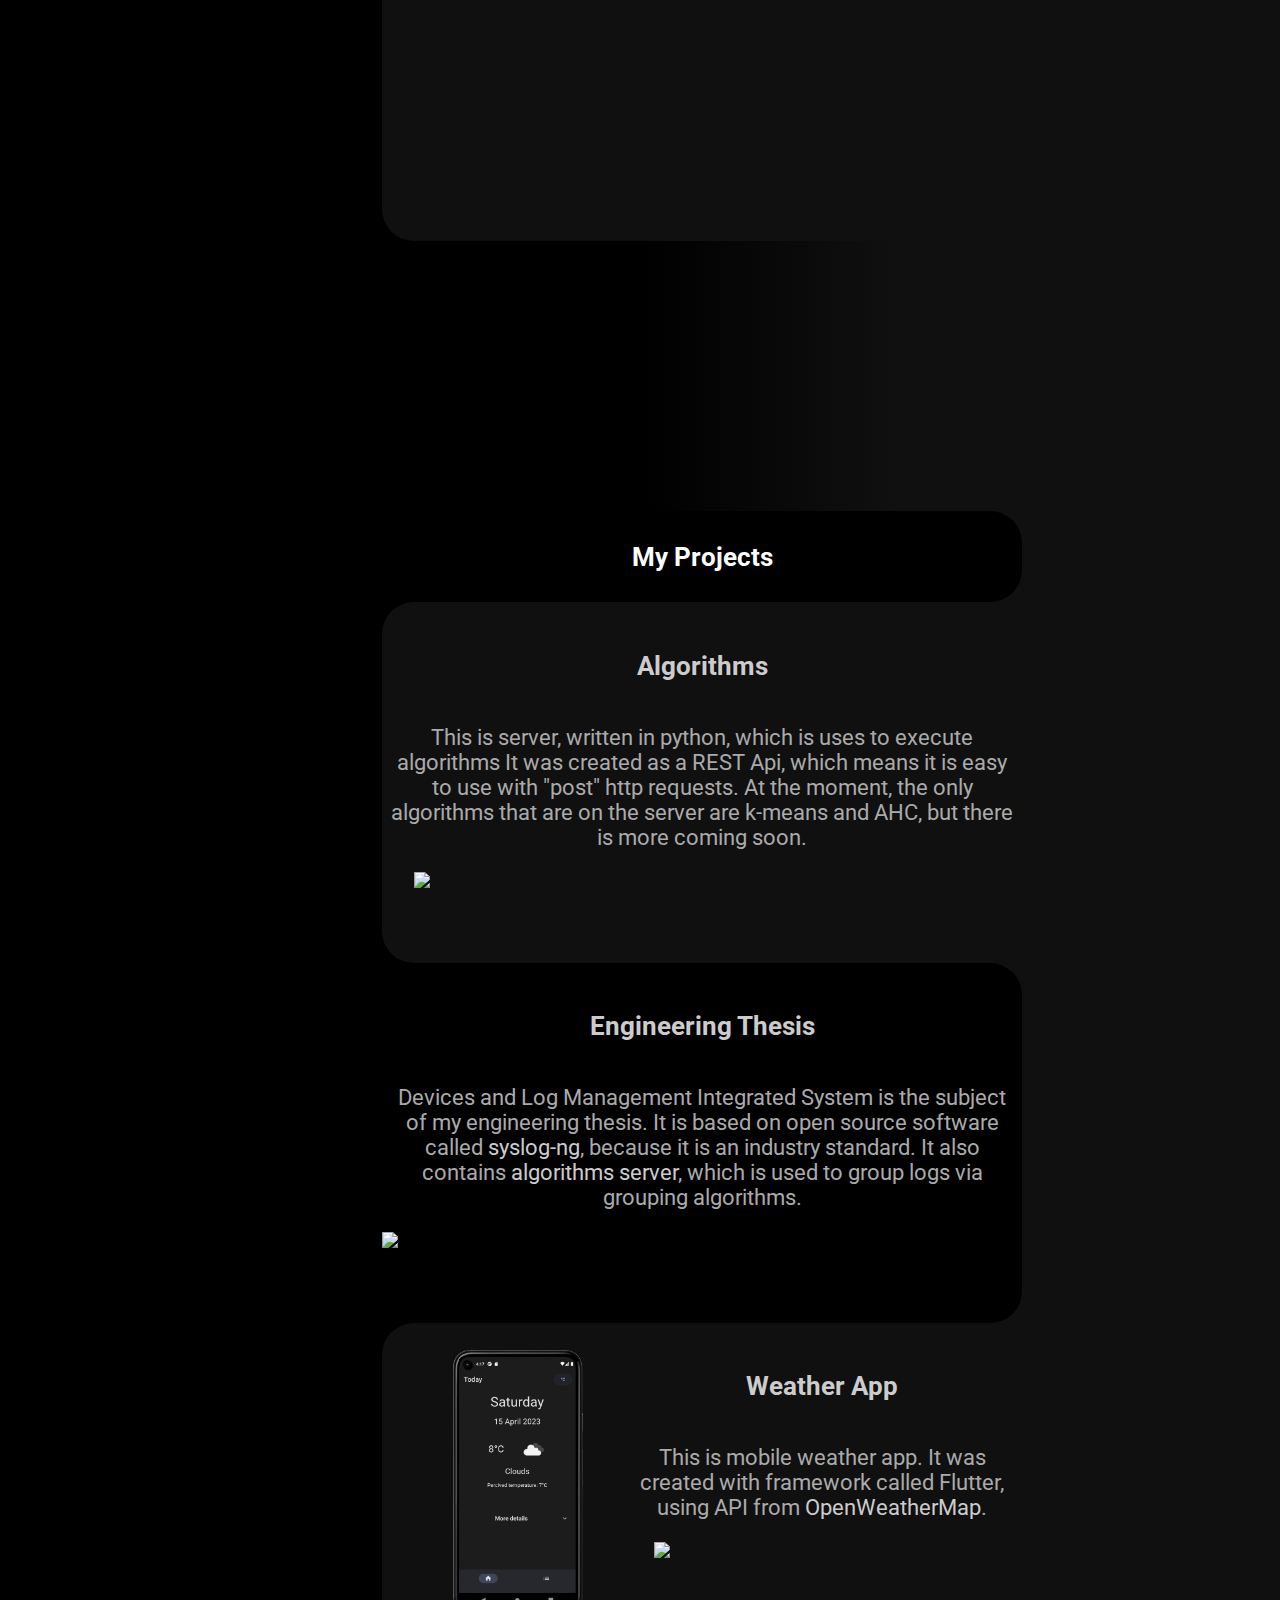
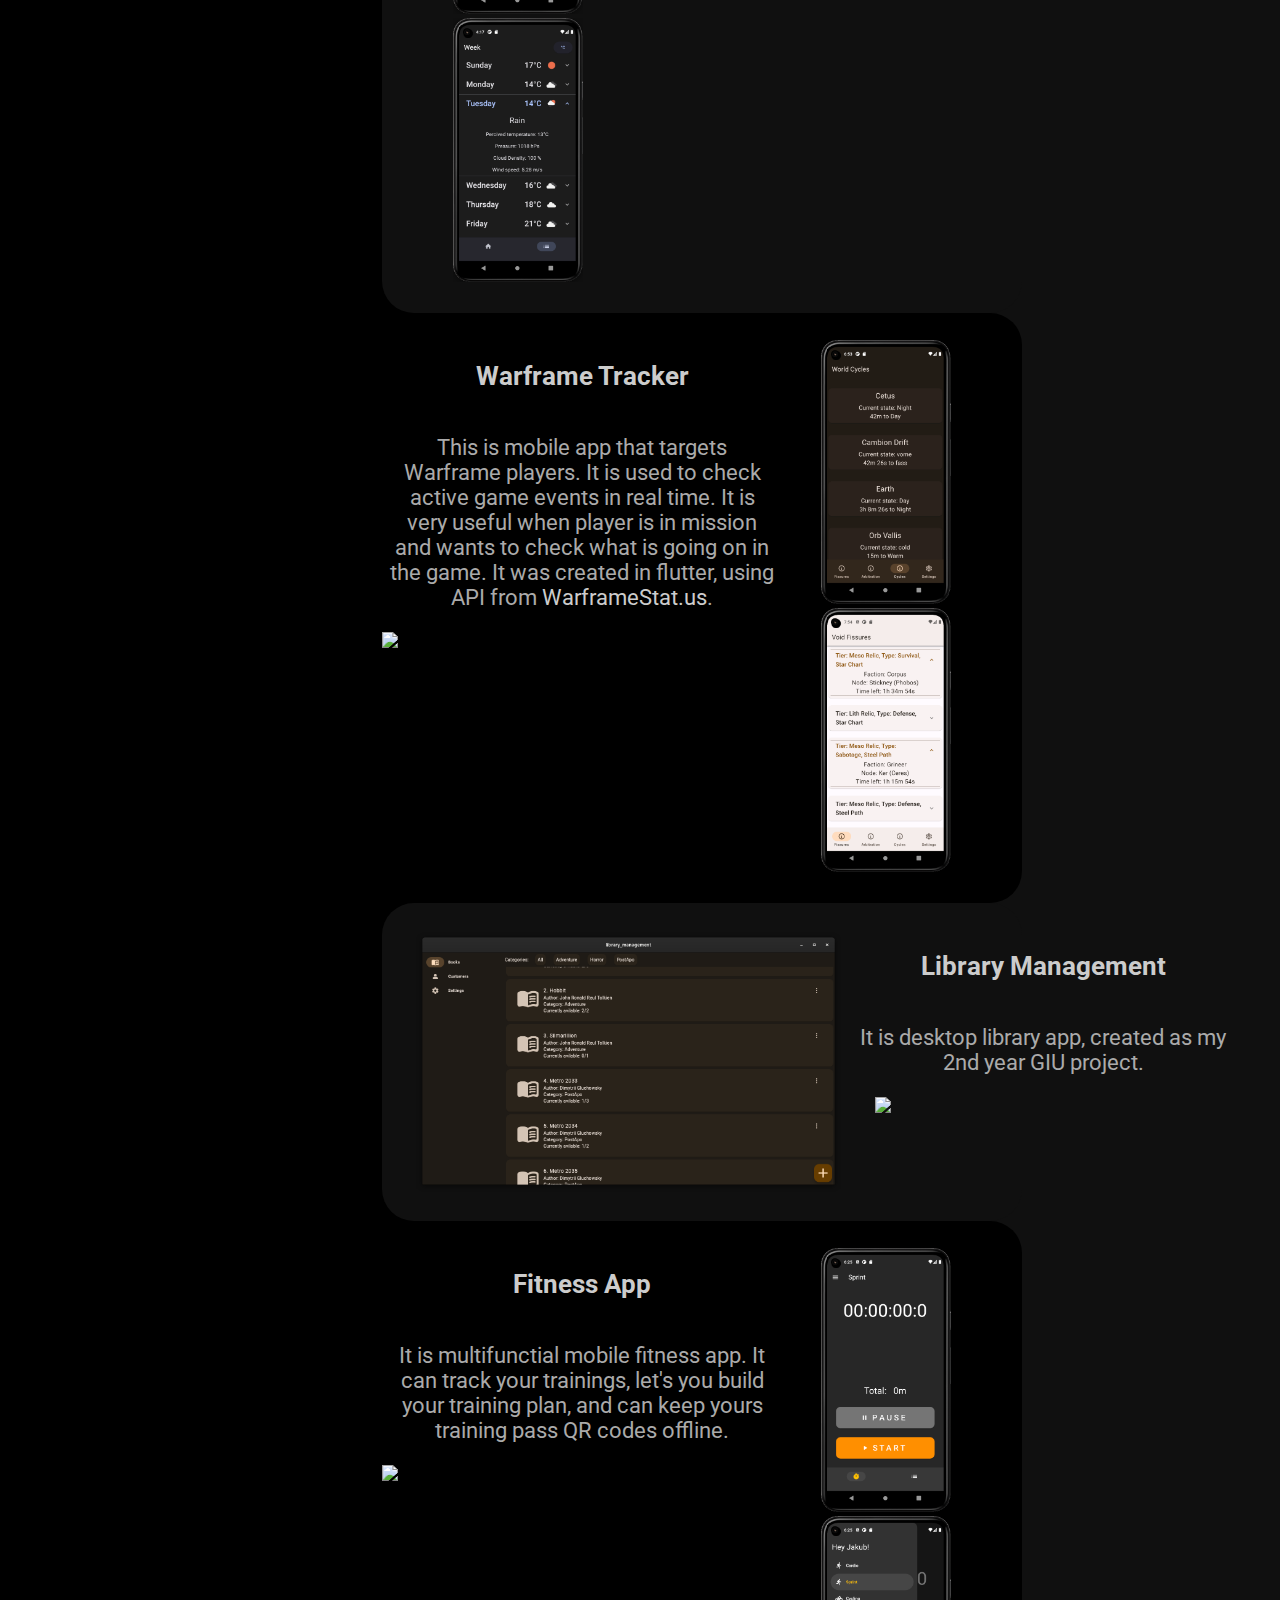
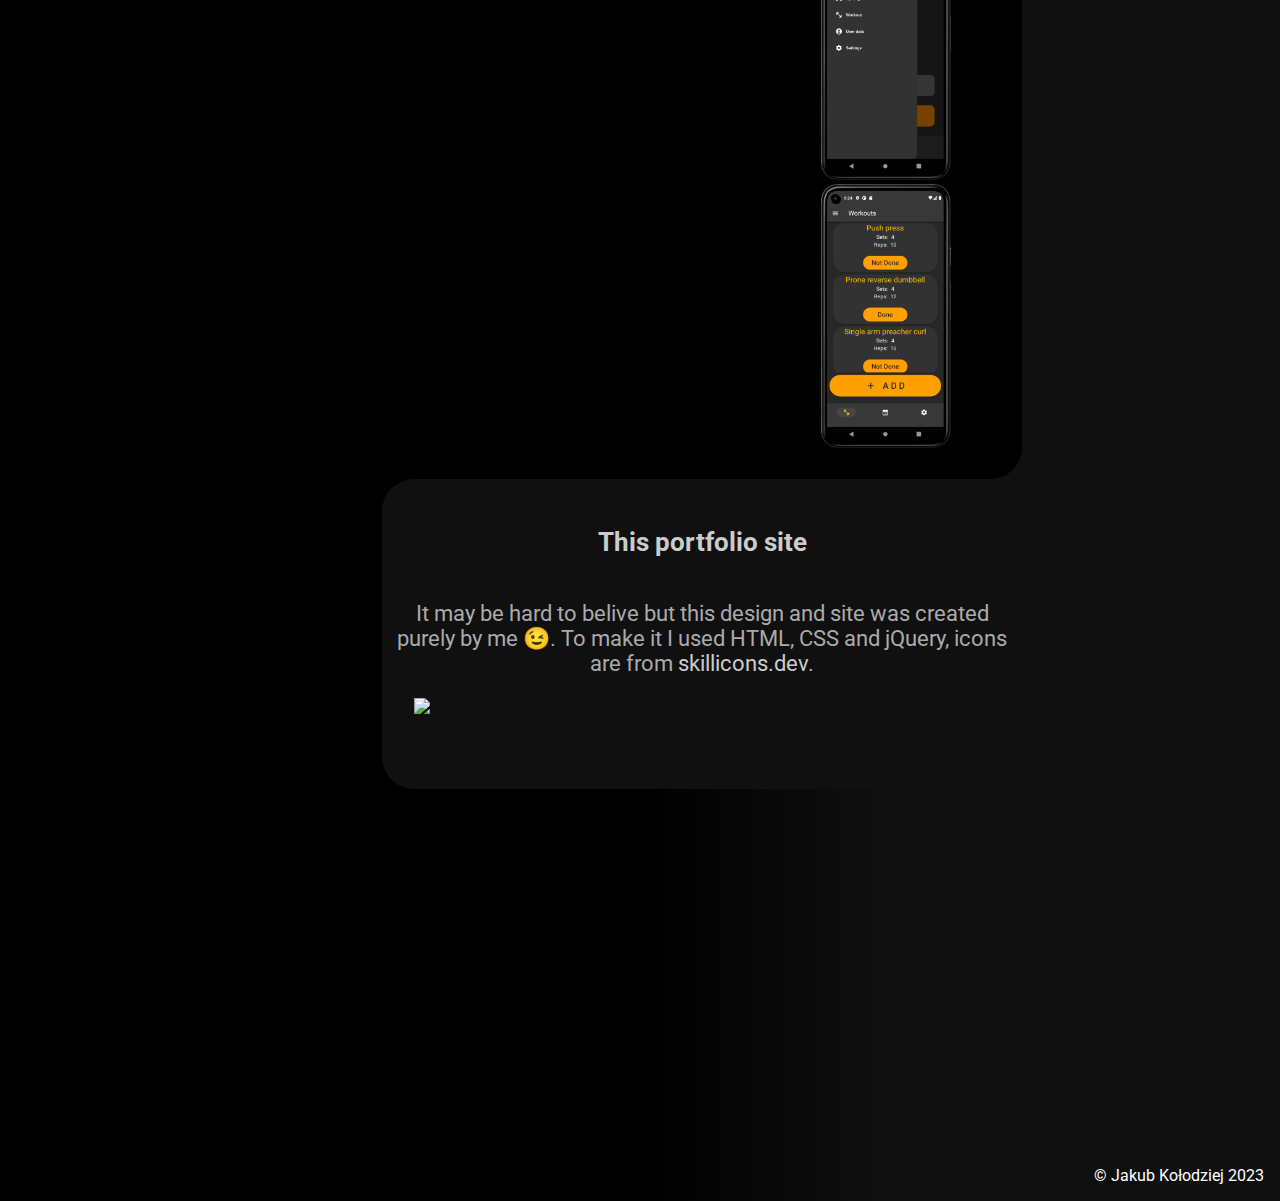
==== commit da9090a2: "fix en not redirecting to pl" ====
--- a/en/index.html
+++ b/en/index.html
@@ -70,7 +70,7 @@
                     <a href="#tech">My Tech Stack</a>
                     <a href="#projects">My Projects</a>
                     <a href="#contact">Contact</a>
-                    <a href="/" class="language-button">Polski</a>
+                    <a href="" class="language-button">Polski</a>
                 </div>
                 <div class="placeholder-box" id="about" style="height:20vh;"><!-- placeholder-box --></div>
                 <div class="row about-row">
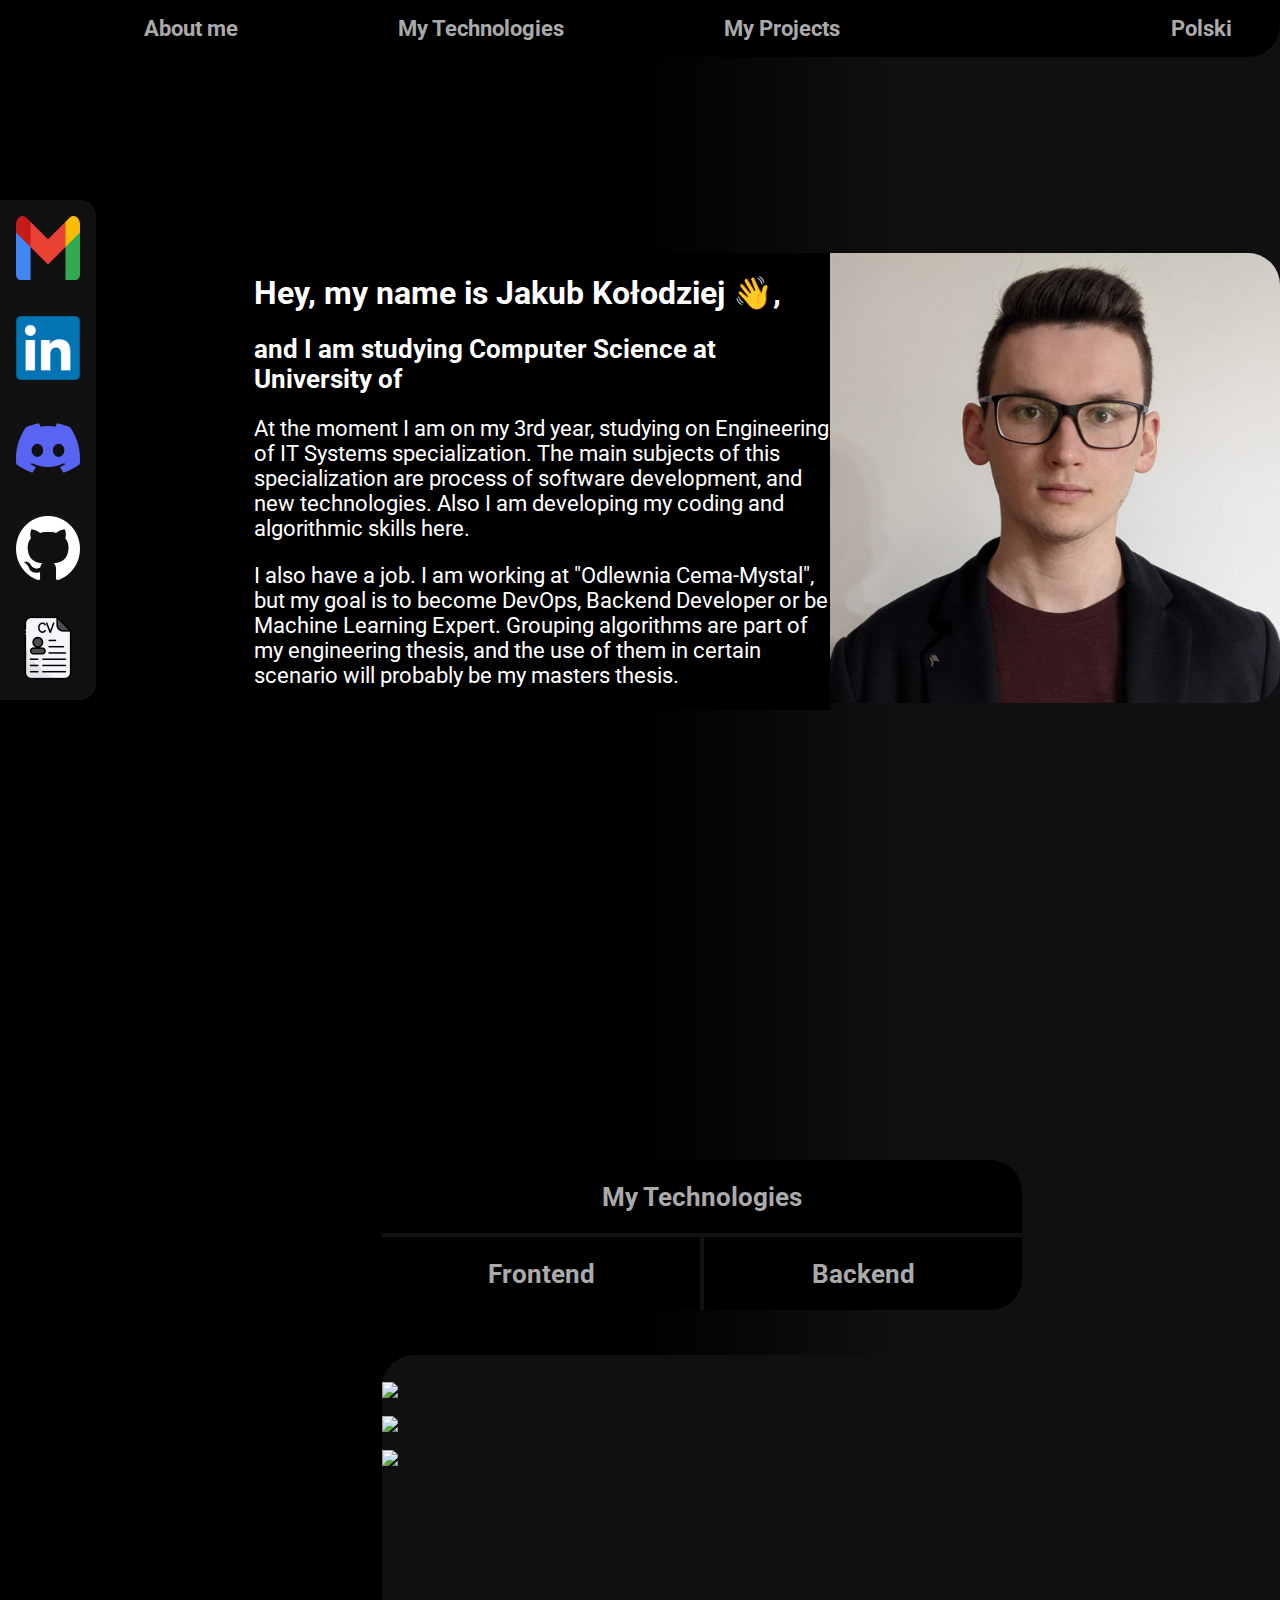
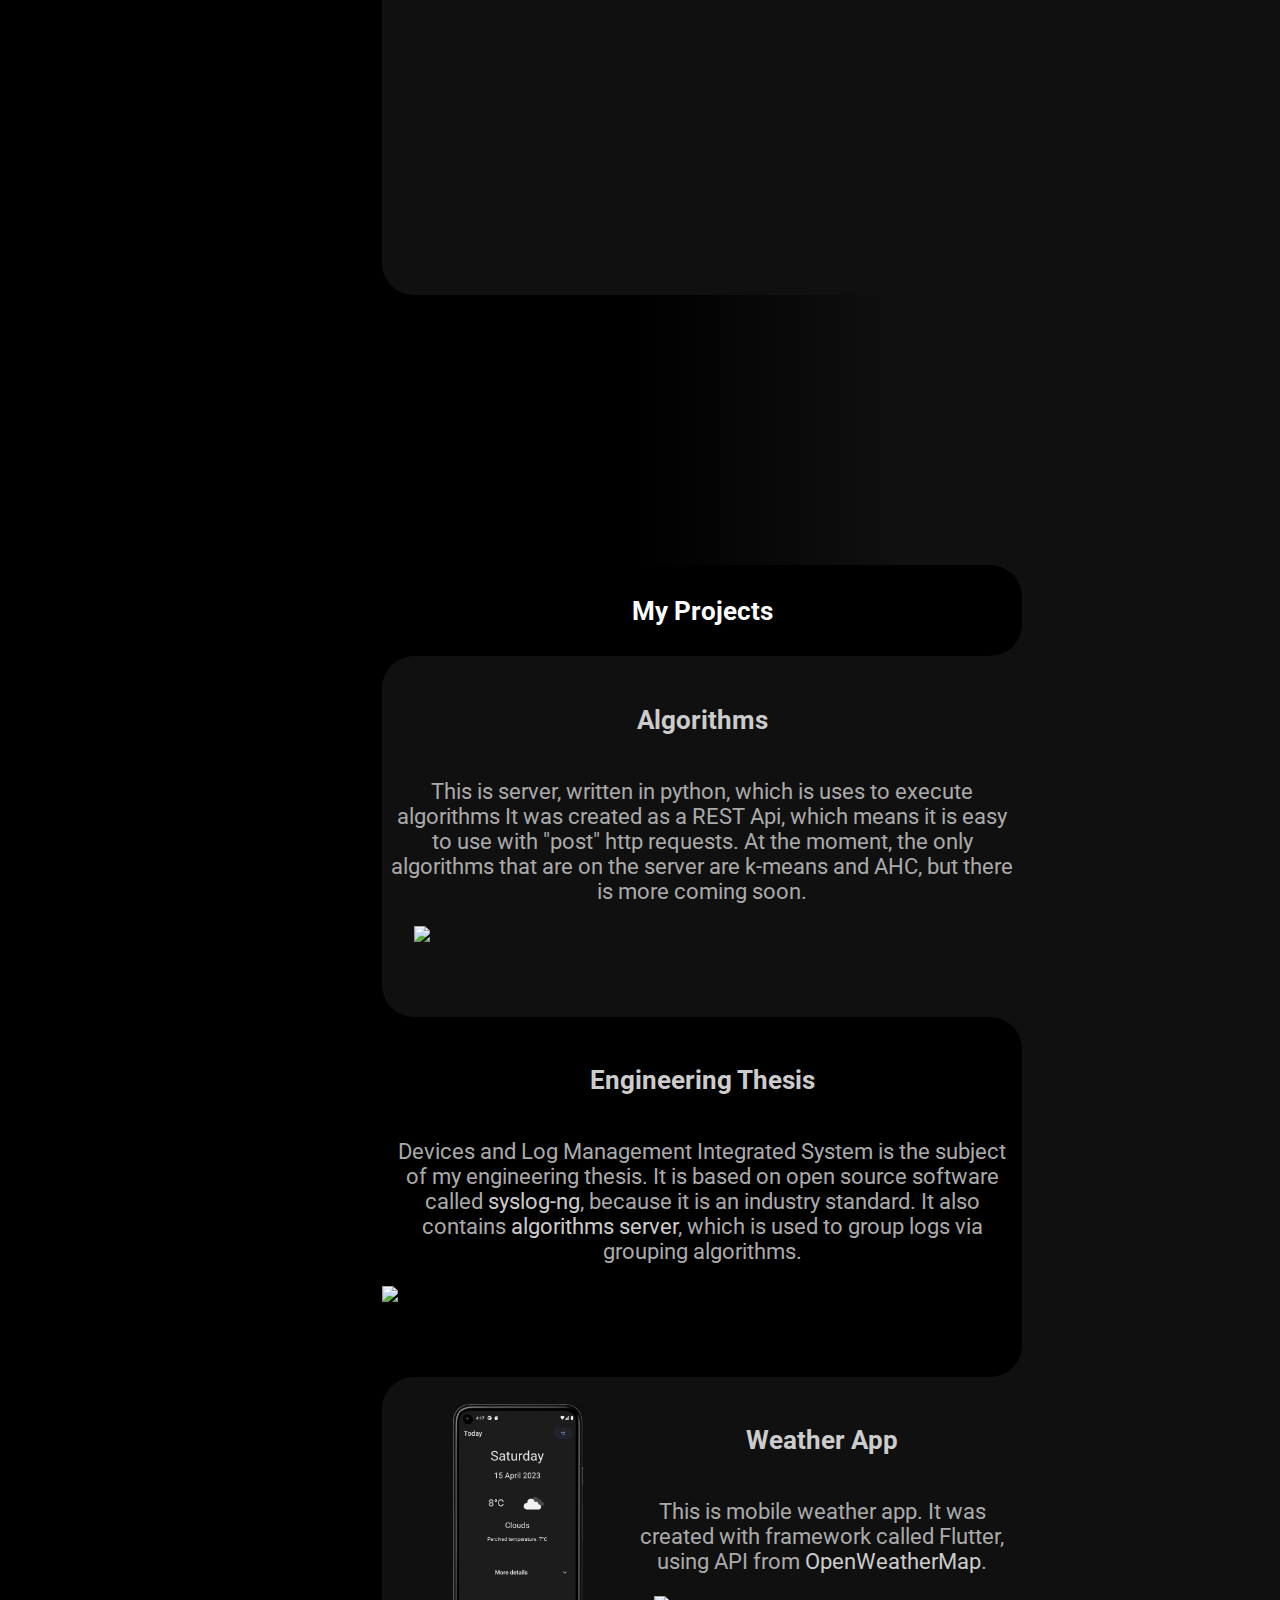
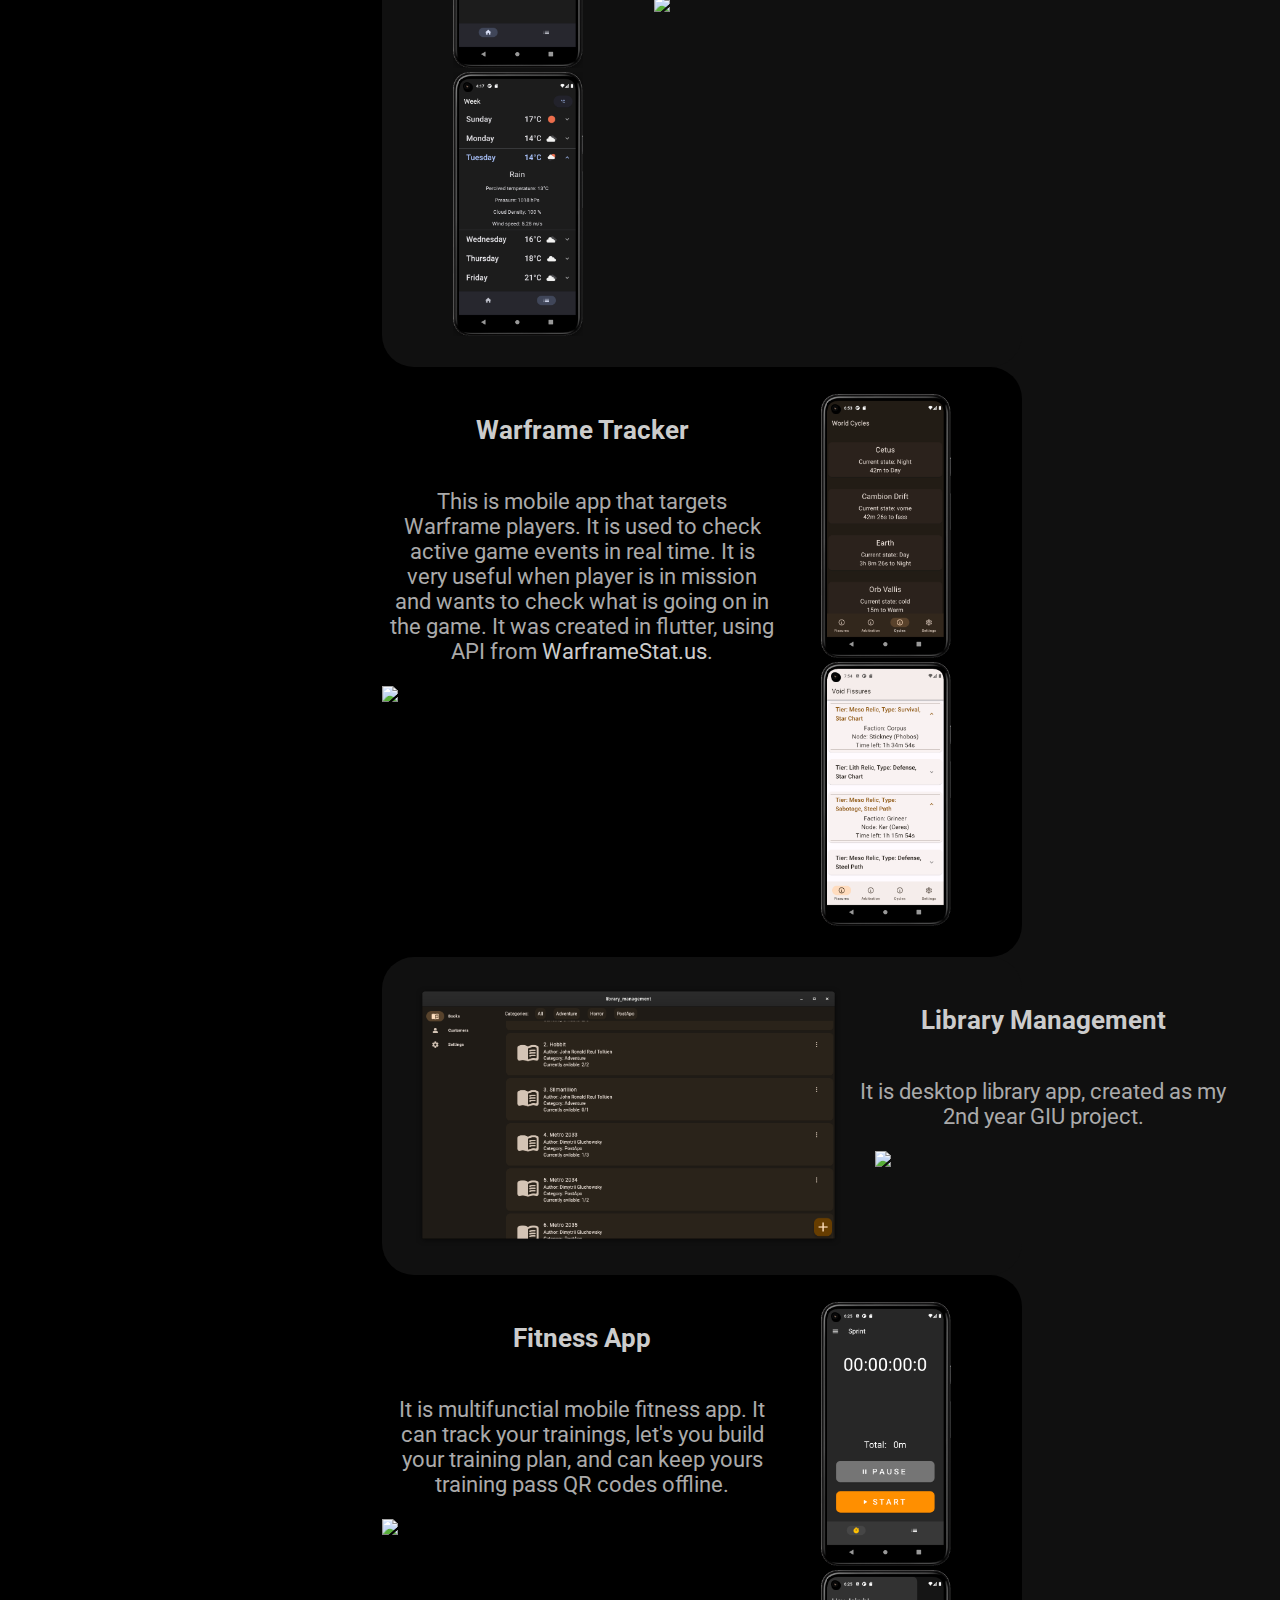
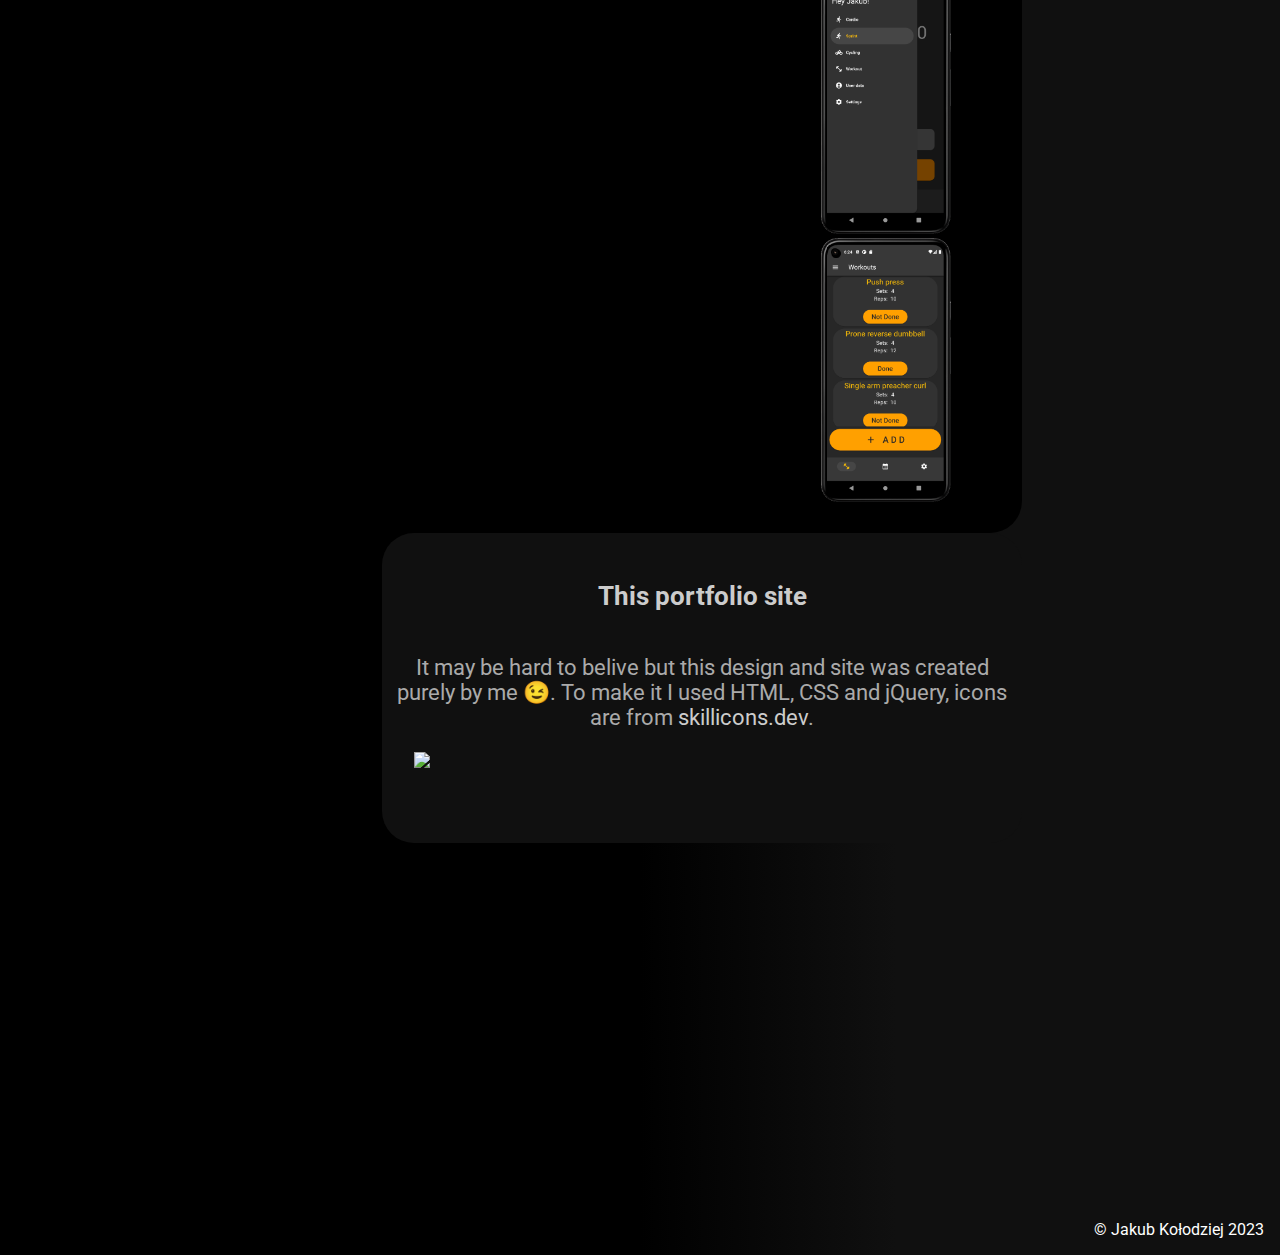
==== commit f9d4cc13: "minor bug fixed" ====
--- a/en/index.html
+++ b/en/index.html
@@ -66,11 +66,13 @@
             </div>
             <main>
                 <div class="mobile-navbar">
+                    <div style="height: 3vh;"><!-- placeholder-box --></div>
                     <a href="#about">About</a>
                     <a href="#tech">My Tech Stack</a>
                     <a href="#projects">My Projects</a>
                     <a href="#contact">Contact</a>
                     <a href="" class="language-button">Polski</a>
+                    <div style="height: 3vh;"><!-- placeholder-box --></div>
                 </div>
                 <div class="placeholder-box" id="about" style="height:20vh;"><!-- placeholder-box --></div>
                 <div class="row about-row">
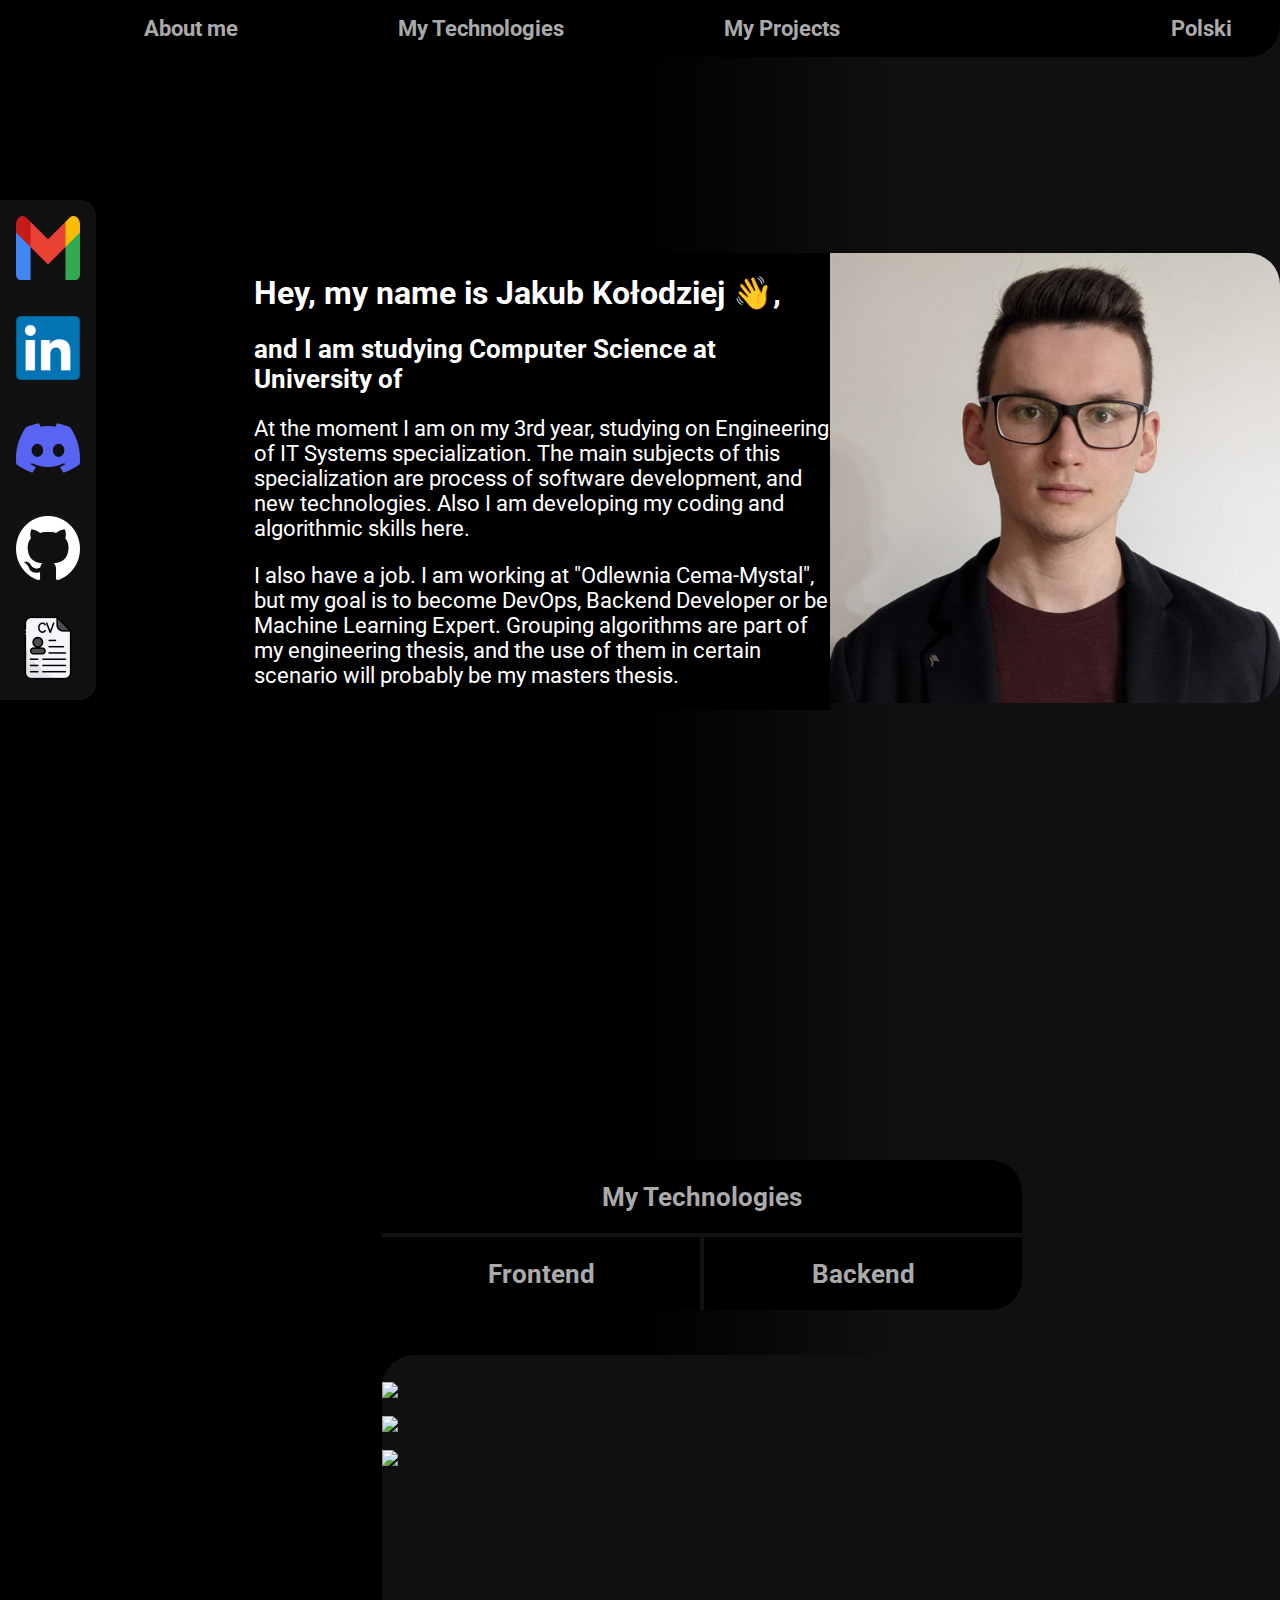
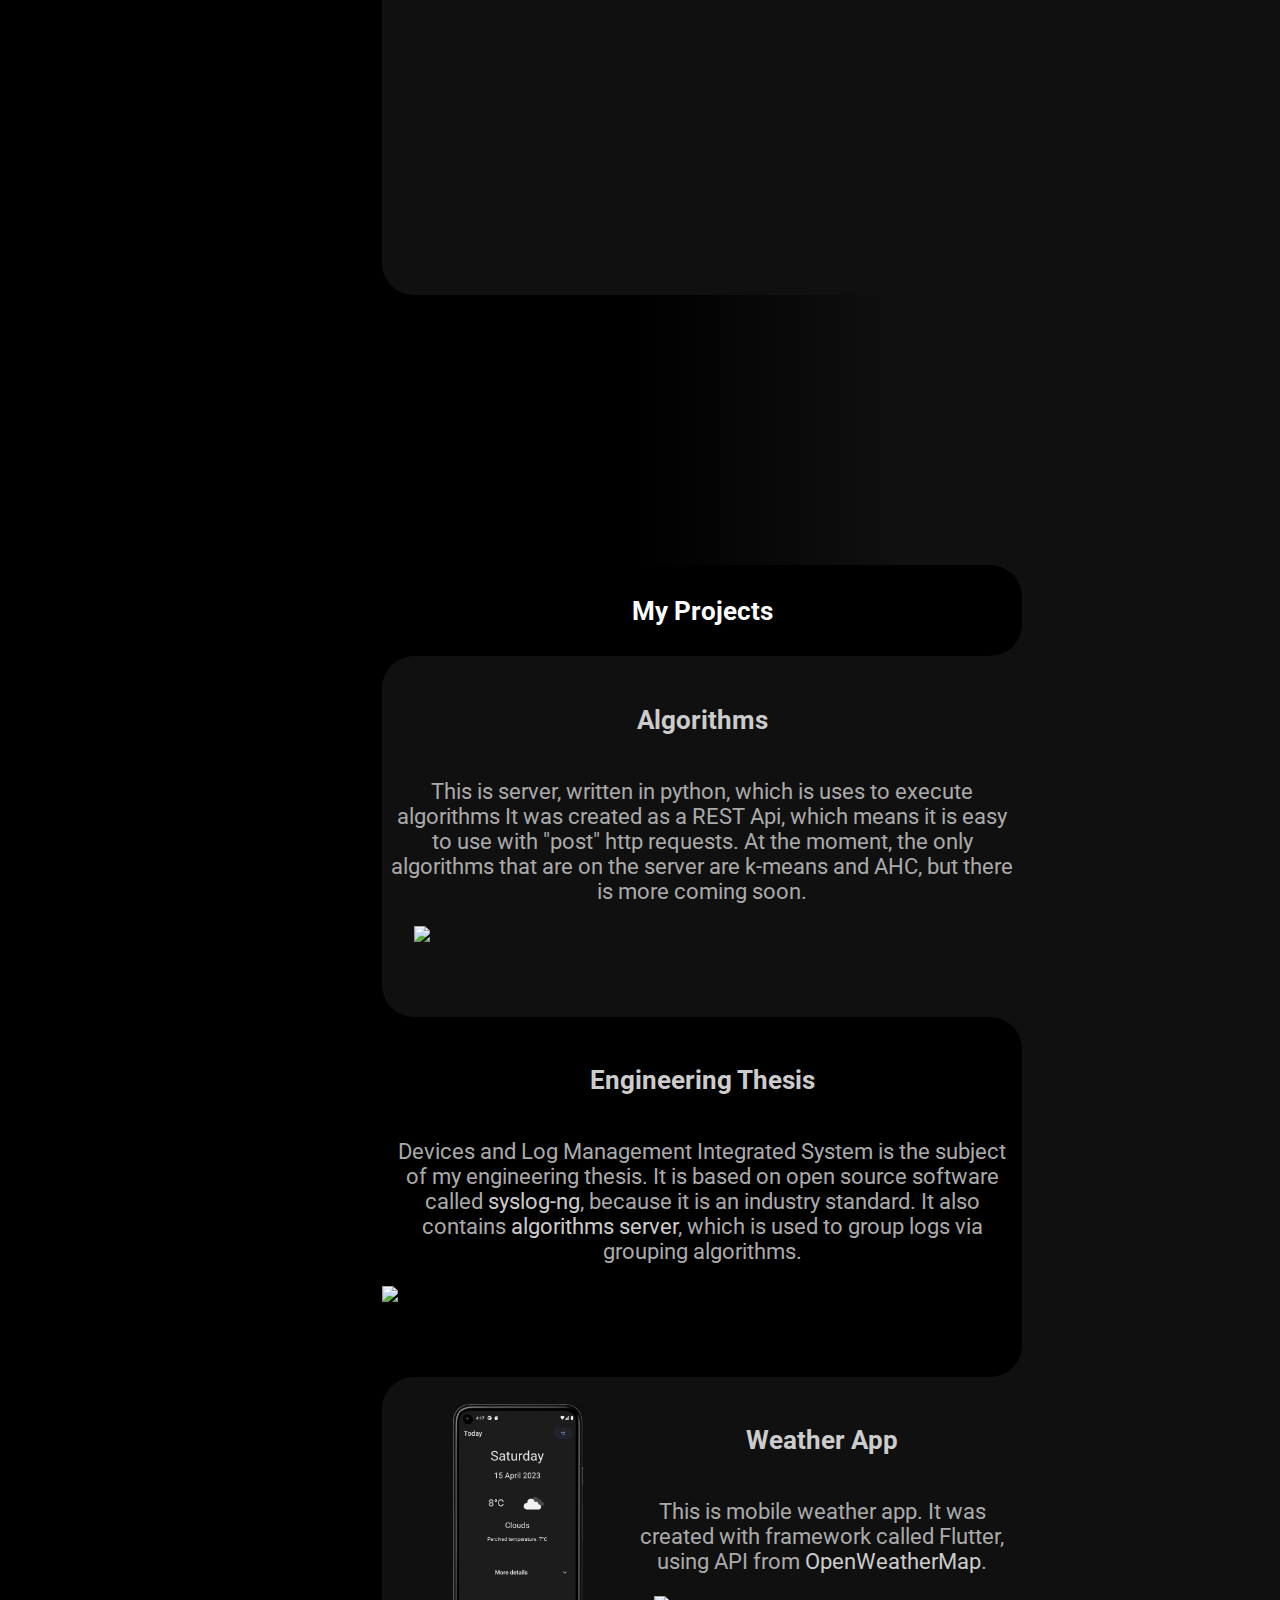
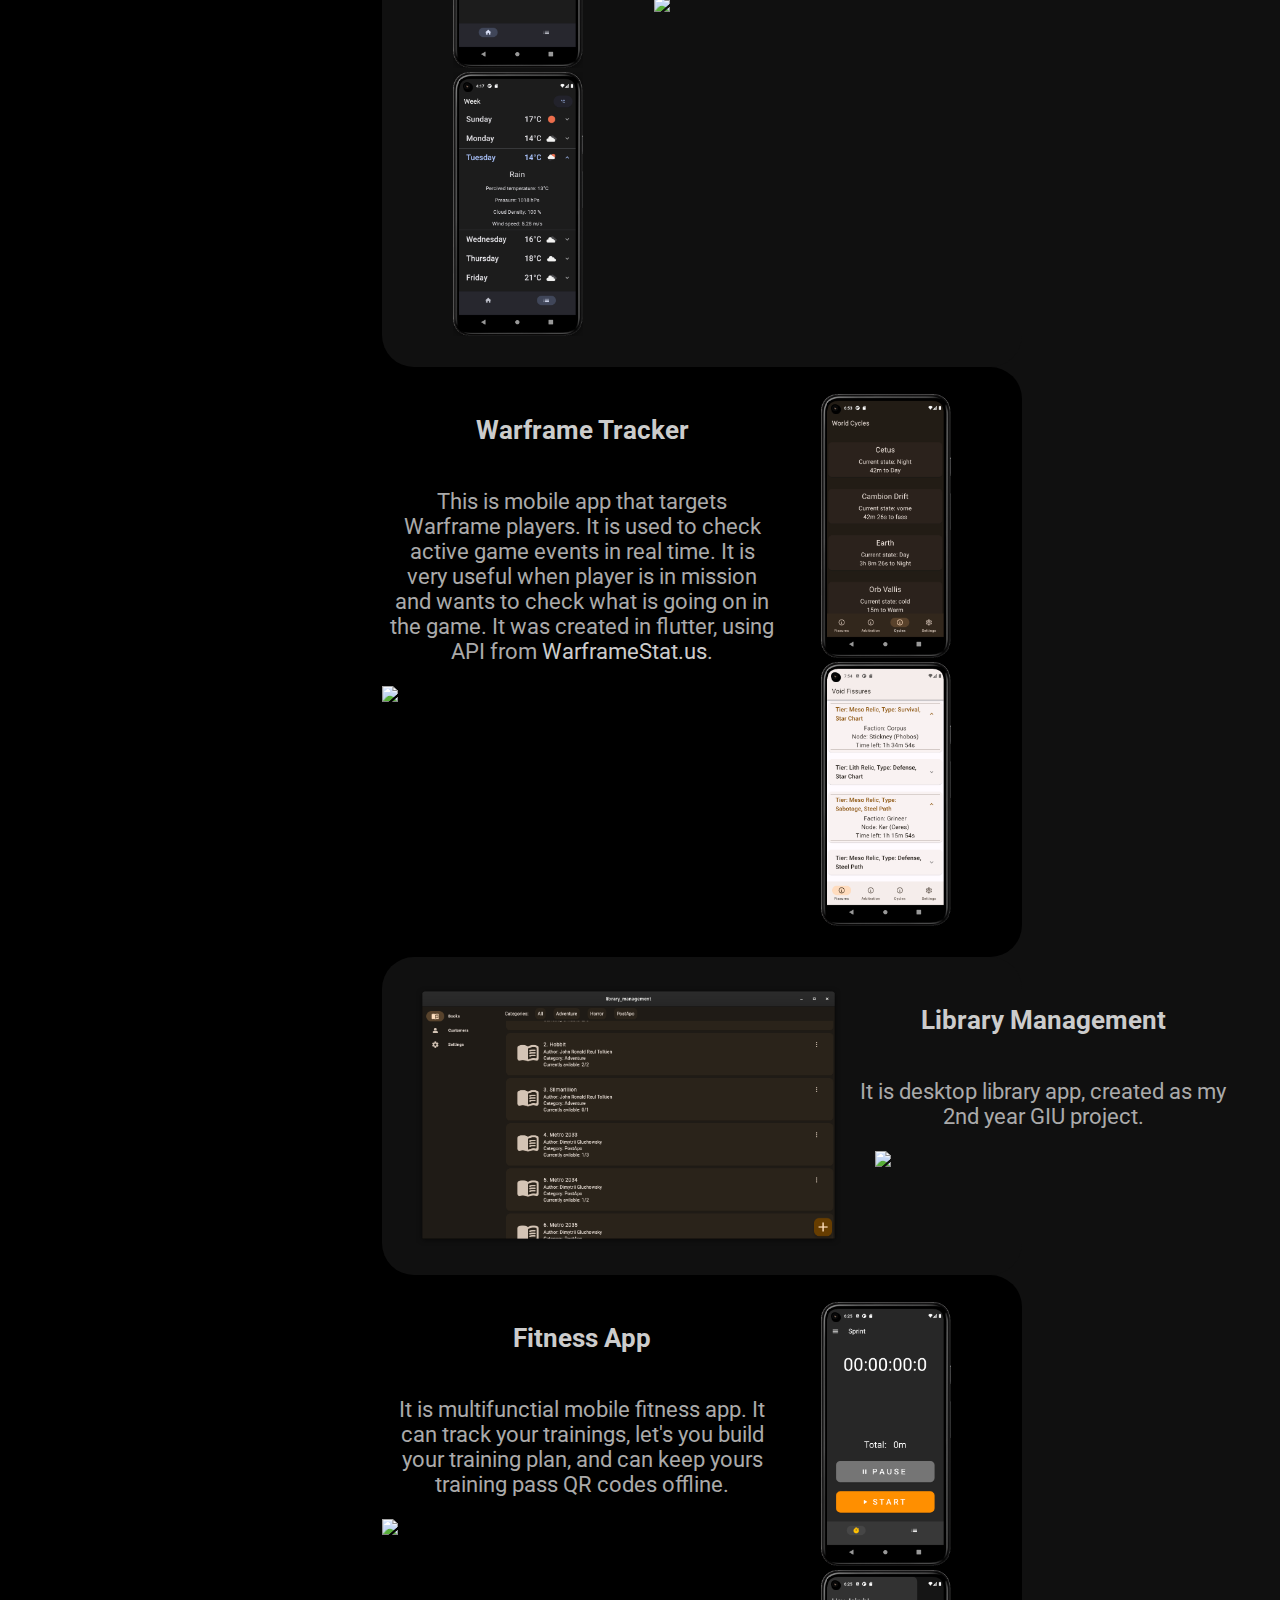
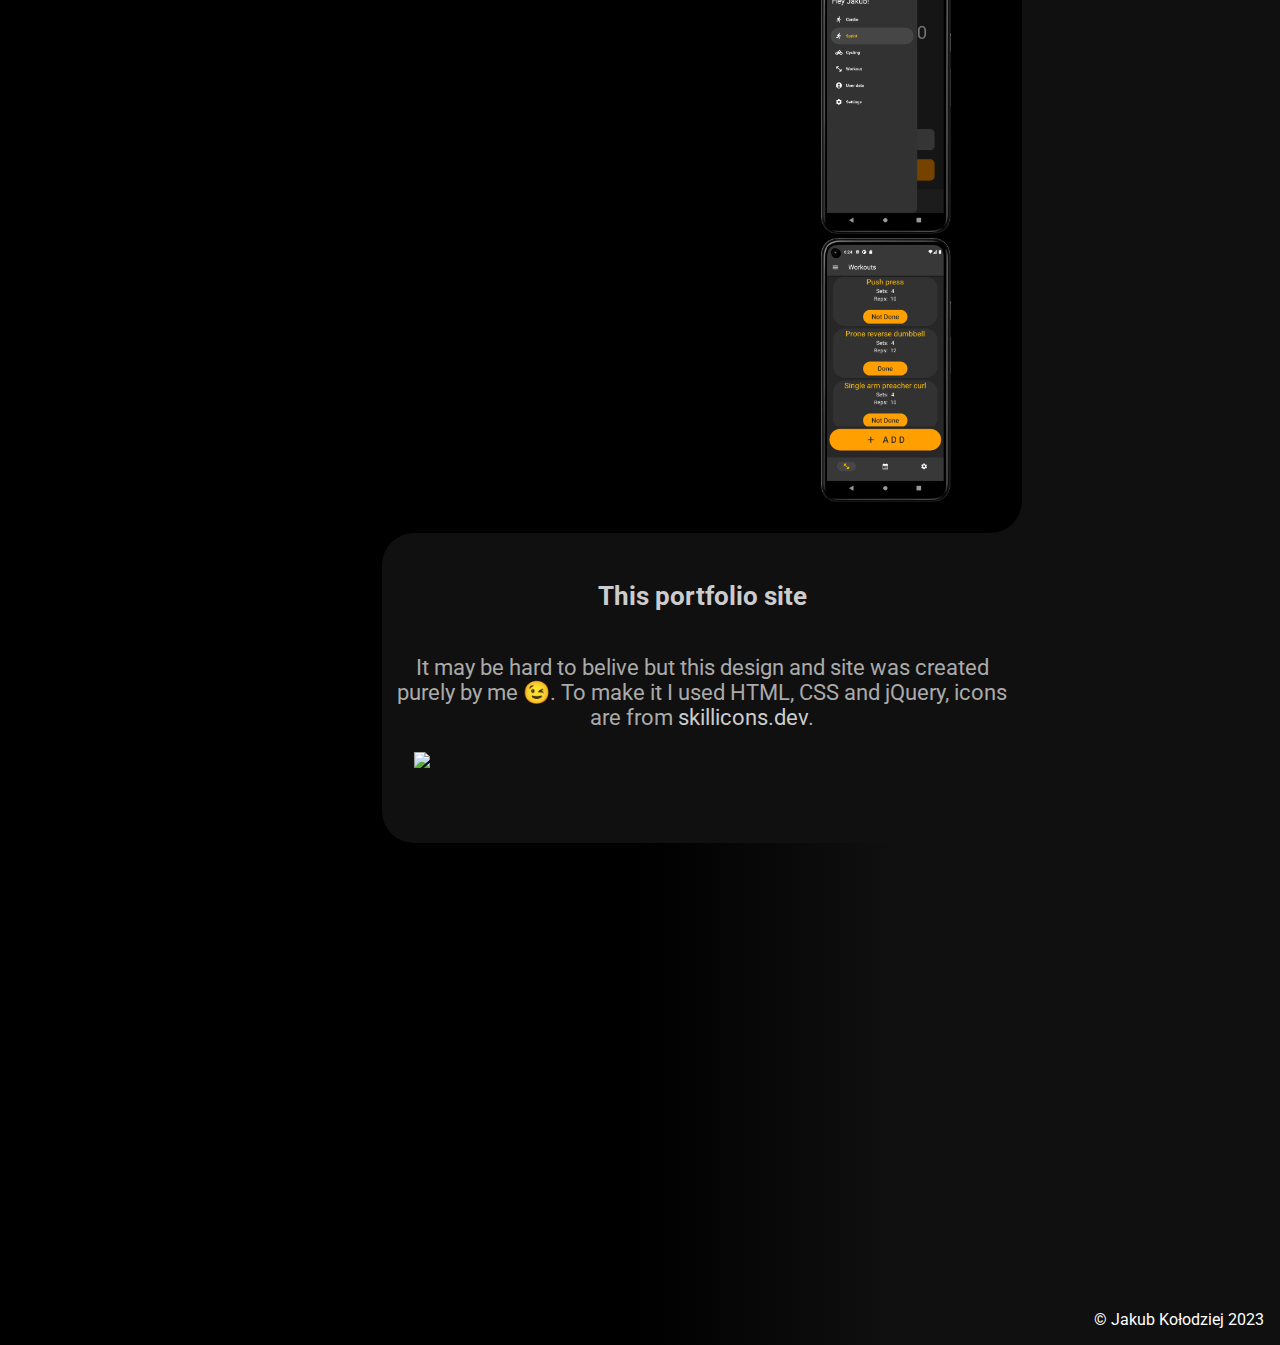
==== commit babd4016: "add break at the bottom" ====
--- a/en/index.html
+++ b/en/index.html
@@ -342,6 +342,7 @@
                         <a href="assets/me/JKCV.pdf">
                             <img src="assets/social/cv.png">
                         </a>
+                        <div style="height: 10vh;"><!-- placeholder-box --></div>
                     </div>
             </main>
         </div>
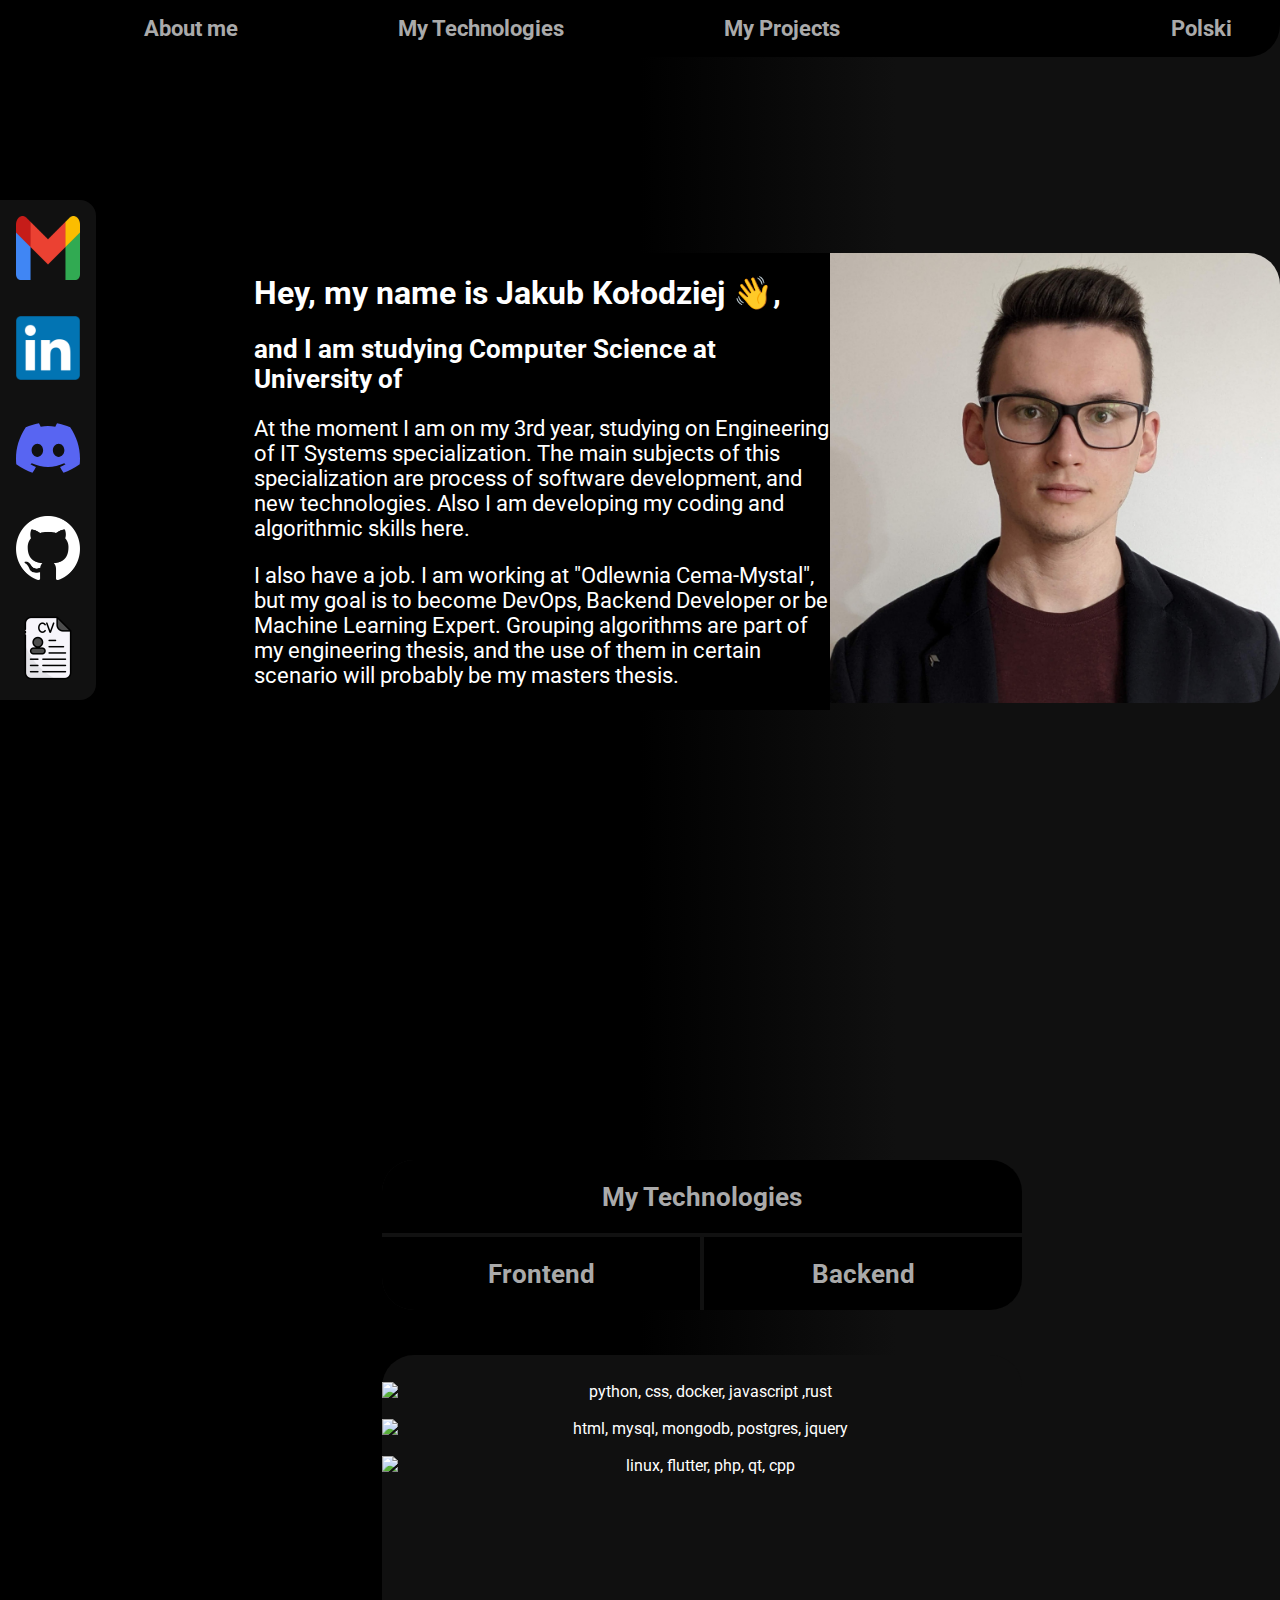
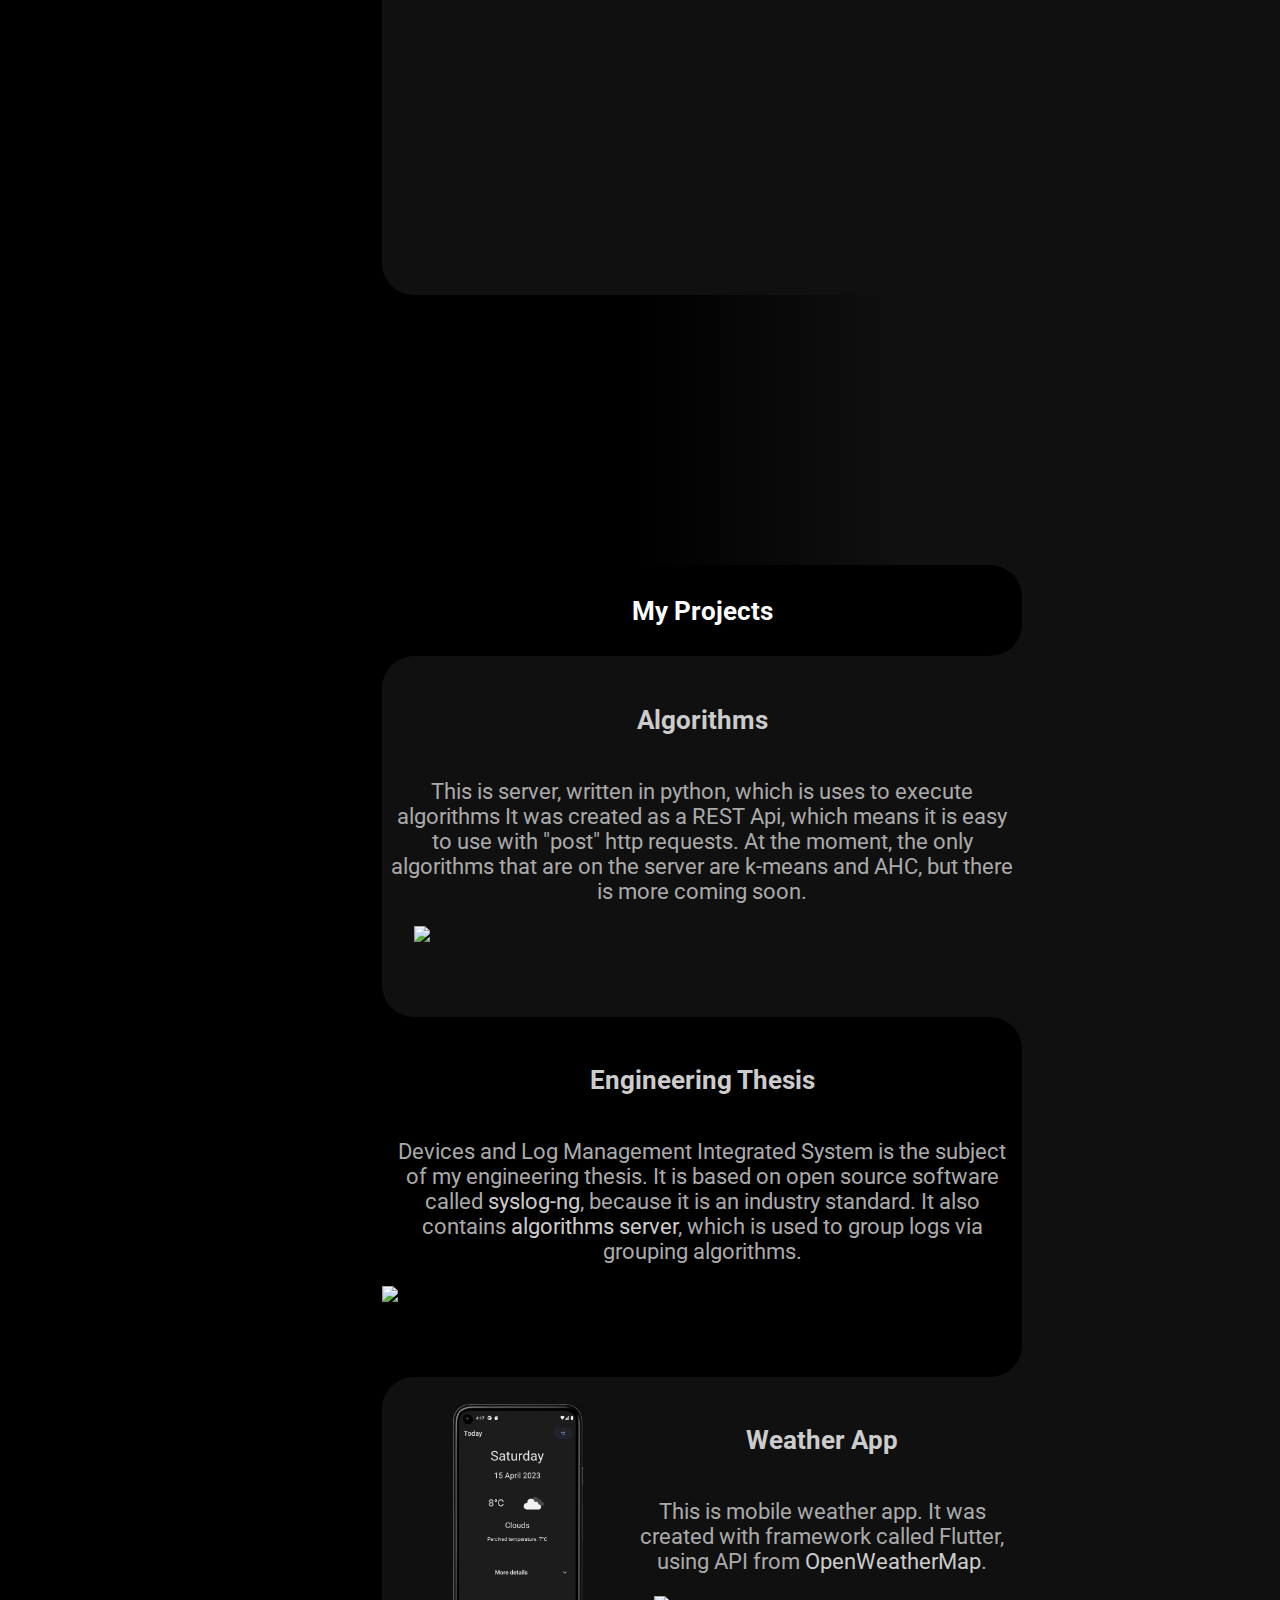
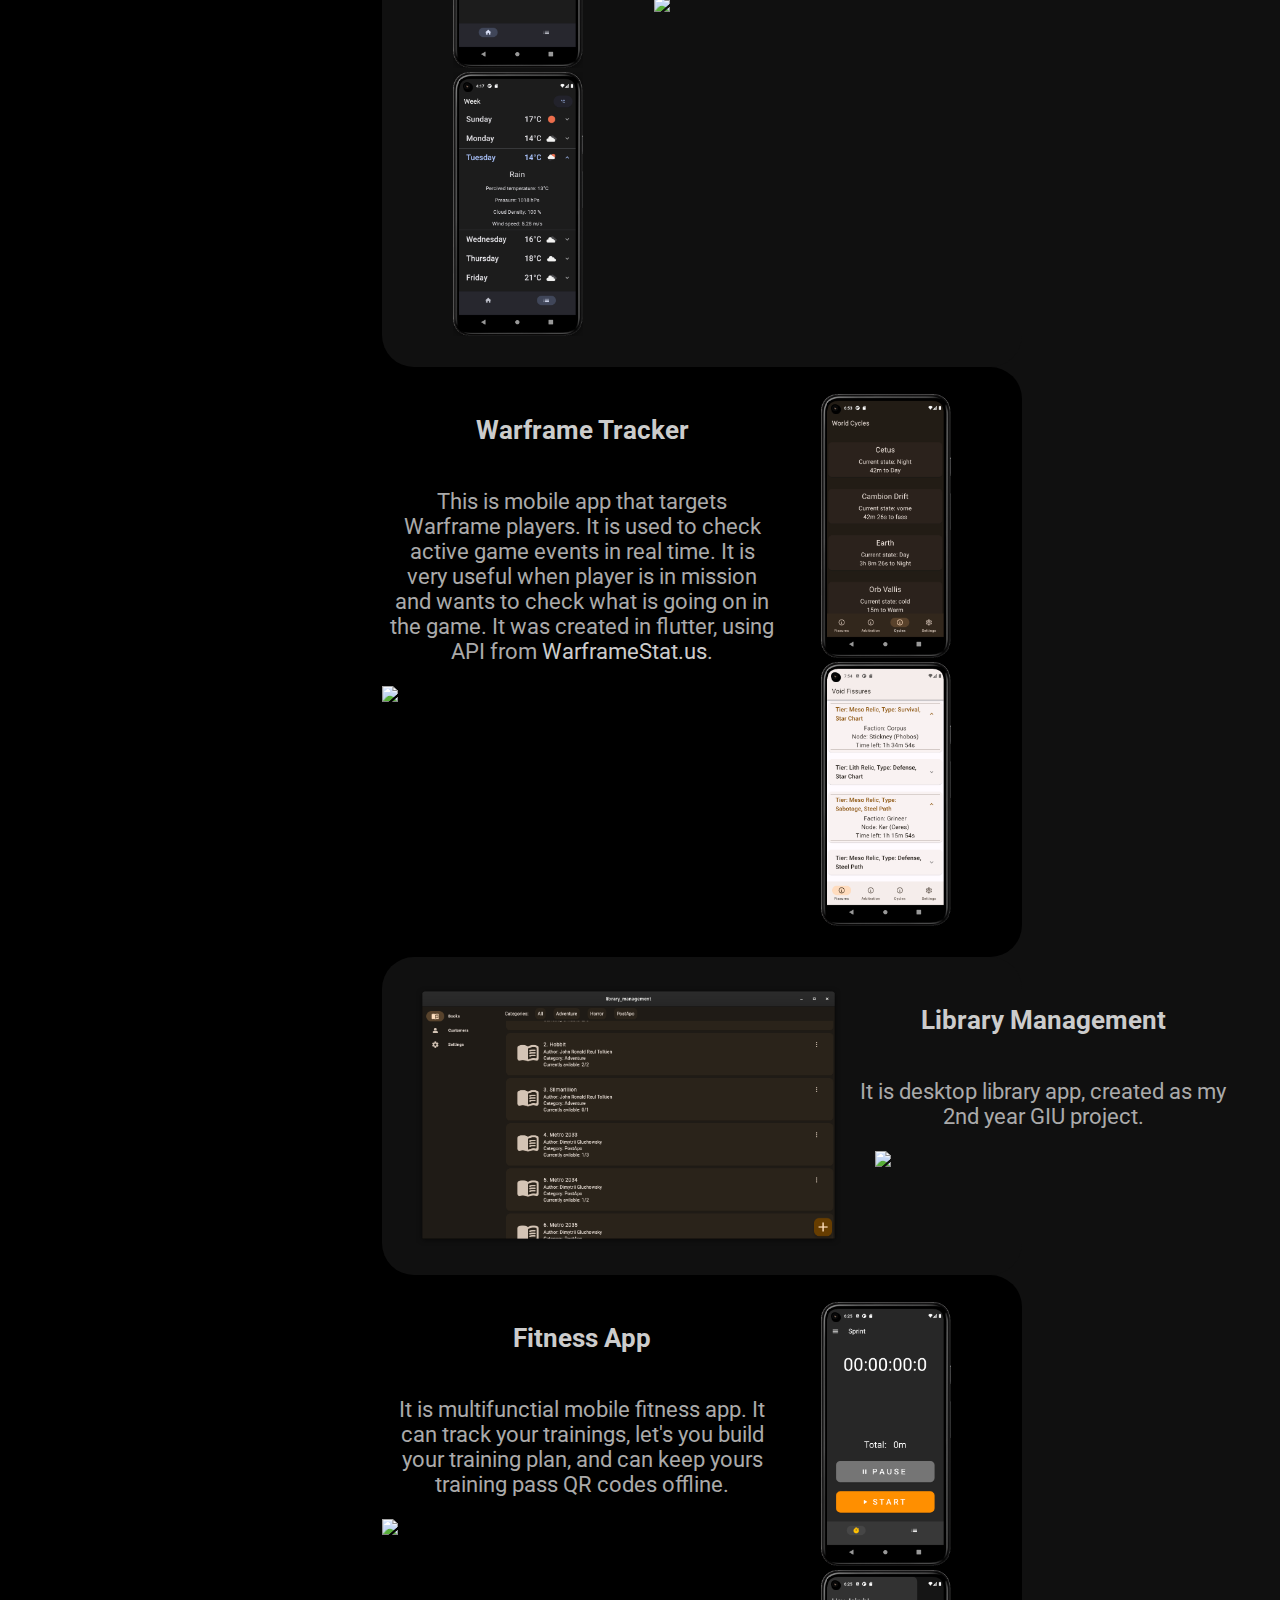
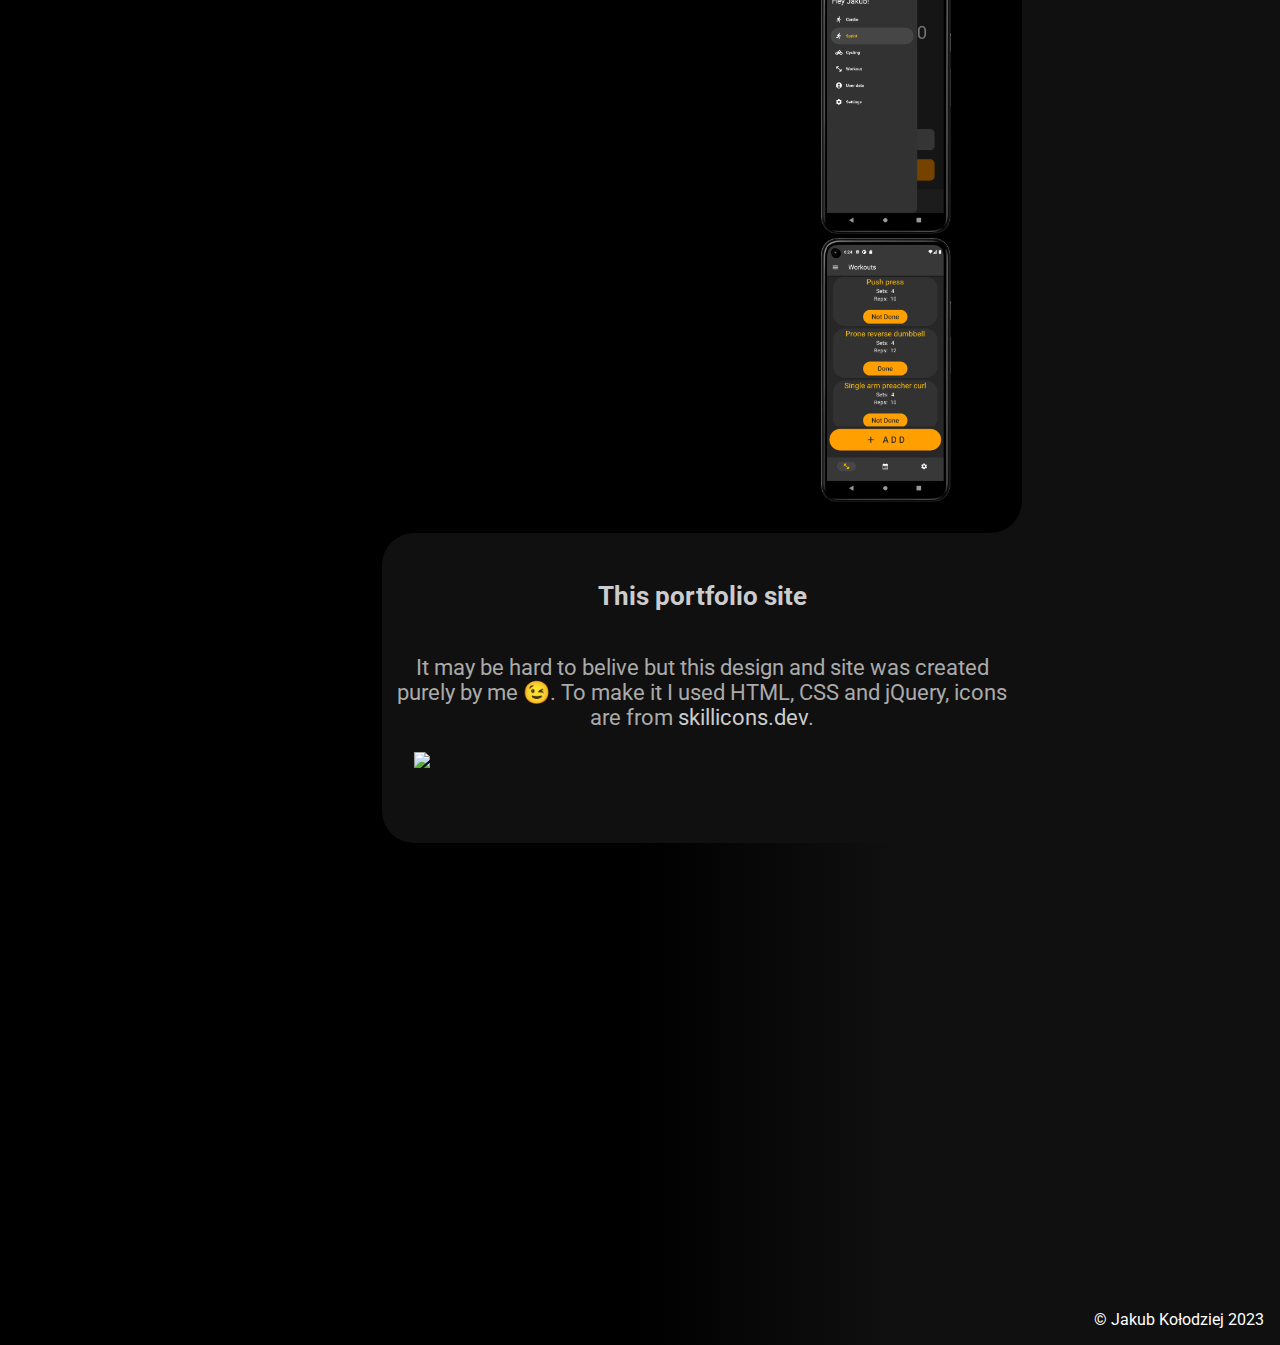
==== commit 62a8eee6: "add alt attribute to images" ====
--- a/en/index.html
+++ b/en/index.html
@@ -41,13 +41,13 @@
             <div class="sidebar">
                 <div class="social-dock contact">
                     <a href="mailto:jakvb.kolodziej@gmail.com">
-                        <img class="email" src="assets/social/gmail.png">
+                        <img alt="email icon" class="email" src="assets/social/gmail.png"> 
                     </a>
                     <a href="https://www.linkedin.com/in/jakub-ko%C5%82odziej/">
-                        <img src="assets/social/linkedin.webp">
+                        <img alt="linkedin icon" src="assets/social/linkedin.webp">
                     </a>
                     <a id="discord">
-                        <img src="assets/social/discord-icon-svgrepo-com.svg">
+                        <img alt="discord icon" src="assets/social/discord-icon-svgrepo-com.svg">
                         <script>
                             $(document).ready(function () {
                                 $("#discord").click(function () {
@@ -57,10 +57,10 @@
                         </script>
                     </a>
                     <a href="https://github.com/koloiyolo">
-                        <img src="assets/social/gh.png">
+                        <img alt="github icon" src="assets/social/gh.png">
                     </a>
                     <a href="assets/me/JKCV.pdf">
-                        <img src="assets/social/cv.png">
+                        <img alt="CV icon" src="assets/social/cv.png">
                     </a>
                 </div>
             </div>
@@ -95,7 +95,7 @@
 
                         </p>
                     </div>
-                    <img class="mejpg" src="assets/me/me.jpg">
+                    <img class="mejpg" alt="Photo of me" src="assets/me/me.jpg">
                 </div>
                 <div class="placeholder-box" style="height:40vh;"><!-- placeholder-box --></div>
                 <div id="tech" style="height:10vh;"><!-- placeholder-box --></div>
@@ -118,30 +118,44 @@
                 <div class="technologies-card technologies-list" id="technologies">
                     <div class="column">
                         <div style="height:3vh;"><!-- placeholder-box --></div>
-                        <img id="tech-row-1" src="https://skillicons.dev/icons?i=python,css,docker,js,rust&perline=6">
+                        <img id="tech-row-1" 
+                            alt="python, css, docker, javascript ,rust" 
+                            src="https://skillicons.dev/icons?i=python,css,docker,js,rust&perline=6">
                         <div style="height:2vh;"><!-- placeholder-box --></div>
                         <img id="tech-row-2"
+                            alt="html, mysql, mongodb, postgres, jquery"
                             src="https://skillicons.dev/icons?i=html,mysql,mongodb,postgres,jquery&perline=5">
                         <div style="height:2vh;"><!-- placeholder-box --></div>
-                        <img id="tech-row-3" src="https://skillicons.dev/icons?i=linux,flutter,php,qt,cpp&perline=5">
+                        <img id="tech-row-3" 
+                            alt="linux, flutter, php, qt, cpp"
+                            src="https://skillicons.dev/icons?i=linux,flutter,php,qt,cpp&perline=5">
                         <div style="height:3vh;"><!-- placeholder-box --></div>
                     </div>
                     <script>
                         $(document).ready(function () {
                             $("#tech-btn").click(function () {
                                 $("#tech-row-1").attr("src", "https://skillicons.dev/icons?i=python,css,docker,js,rust&perline=5");
+                                $("#tech-row-1").attr("alt", "python, css, docker, javascript ,rust");
                                 $("#tech-row-2").attr("src", "https://skillicons.dev/icons?i=html,mysql,mongodb,postgres,jquery&perline=5");
+                                $("#tech-row-2").attr("alt", "html, mysql, mongodb, postgres, jquery");
                                 $("#tech-row-3").attr("src", "https://skillicons.dev/icons?i=linux,flutter,php,qt,cpp&perline=5");
+                                $("#tech-row-3").attr("alt", "linux, flutter, php, qt, cpp");
                             });
                             $("#frontend-tech-btn").click(function () {
                                 $("#tech-row-1").attr("src", "https://skillicons.dev/icons?i=none,css,none,js,none&perline=5");
+                                $("#tech-row-1").attr("alt", " css, javascript");
                                 $("#tech-row-2").attr("src", "https://skillicons.dev/icons?i=html,mysql,mongodb,postgres,jquery&perline=5");
+                                $("#tech-row-2").attr("alt", "html, mysql, mongodb, postgres, jquery");
                                 $("#tech-row-3").attr("src", "https://skillicons.dev/icons?i=none,flutter,none,qt,none&perline=5");
+                                $("#tech-row-3").attr("alt", "flutter, qt");
                             });
                             $("#backend-tech-btn").click(function () {
                                 $("#tech-row-1").attr("src", "https://skillicons.dev/icons?i=python,none,docker,none,rust&perline=5");
+                                $("#tech-row-1").attr("alt", "python, docker, rust");
                                 $("#tech-row-2").attr("src", "https://skillicons.dev/icons?i=none,mysql,mongodb,postgres,none&perline=5");
+                                $("#tech-row-2").attr("alt", "mysql, mongodb, postgres");
                                 $("#tech-row-3").attr("src", "https://skillicons.dev/icons?i=linux,none,php,none,cpp&perline=5");
+                                $("#tech-row-3").attr("alt", "linux, php, cpp");
                             });
                         });
                     </script>
@@ -229,8 +243,8 @@
                 <div class="project-tile left">
                     <div class="row">
                         <div class="project-tile-img-row">
-                            <img height="264px" src="assets/projects/weatherday.png">
-                            <img height="264px" src="assets/projects/weatherweek.png">
+                            <img height="264px" alt="Weather application day view"  src="assets/projects/weatherday.png">
+                            <img height="264px" alt="Weather application week view" src="assets/projects/weatherweek.png">
                         </div>
                         <div class="column">
                             <a href="https://github.com/koloiyolo/weather_app">
@@ -262,14 +276,14 @@
                             <img height="64px" src="https://skillicons.dev/icons?i=flutter&perline=5">
                         </div>
                         <div class="project-tile-img-row">
-                            <img height="264px" src="assets/projects/wftrackerdark.png">
-                            <img height="264px" src="assets/projects/wftrackerlight.png">
-                        </div>
-                    </div>
-                </div>
-                <div class="project-tile left">
-                    <div class="row">
-                        <img height="264px" src="assets/projects/library.png">
+                            <img height="264px" alt="Dark mode view of open world events in Warframe Tracker" src="assets/projects/wftrackerdark.png">
+                            <img height="264px" alt="Light mode view of void fissures in Warframe Tracker" src="assets/projects/wftrackerlight.png">
+                        </div>
+                    </div>
+                </div>
+                <div class="project-tile left">
+                    <div class="row">
+                        <img height="264px" alt="View of library management application" src="assets/projects/library.png">
                         <div class="column">
                             <a href="https://github.com/koloiyolo/library_management">
                                 <h2>Library Management</h2>
@@ -295,9 +309,9 @@
                             <img height="64px" src="https://skillicons.dev/icons?i=flutter&perline=5">
                         </div>
                         <div class="project-tile-img-row">
-                            <img height="264px" src="assets/projects/fitness1.png">
-                            <img height="264px" src="assets/projects/fitness2.png">
-                            <img height="264px" src="assets/projects/fitness3.png">
+                            <img height="264px" alt="View of Stopwatch from fitness app" src="assets/projects/fitness1.png">
+                            <img height="264px" alt="View of App drawer menu from fitness app" src="assets/projects/fitness2.png">
+                            <img height="264px" alt="View of Training Planf from fitness app" src="assets/projects/fitness3.png">
                         </div>
                     </div>
                 </div>
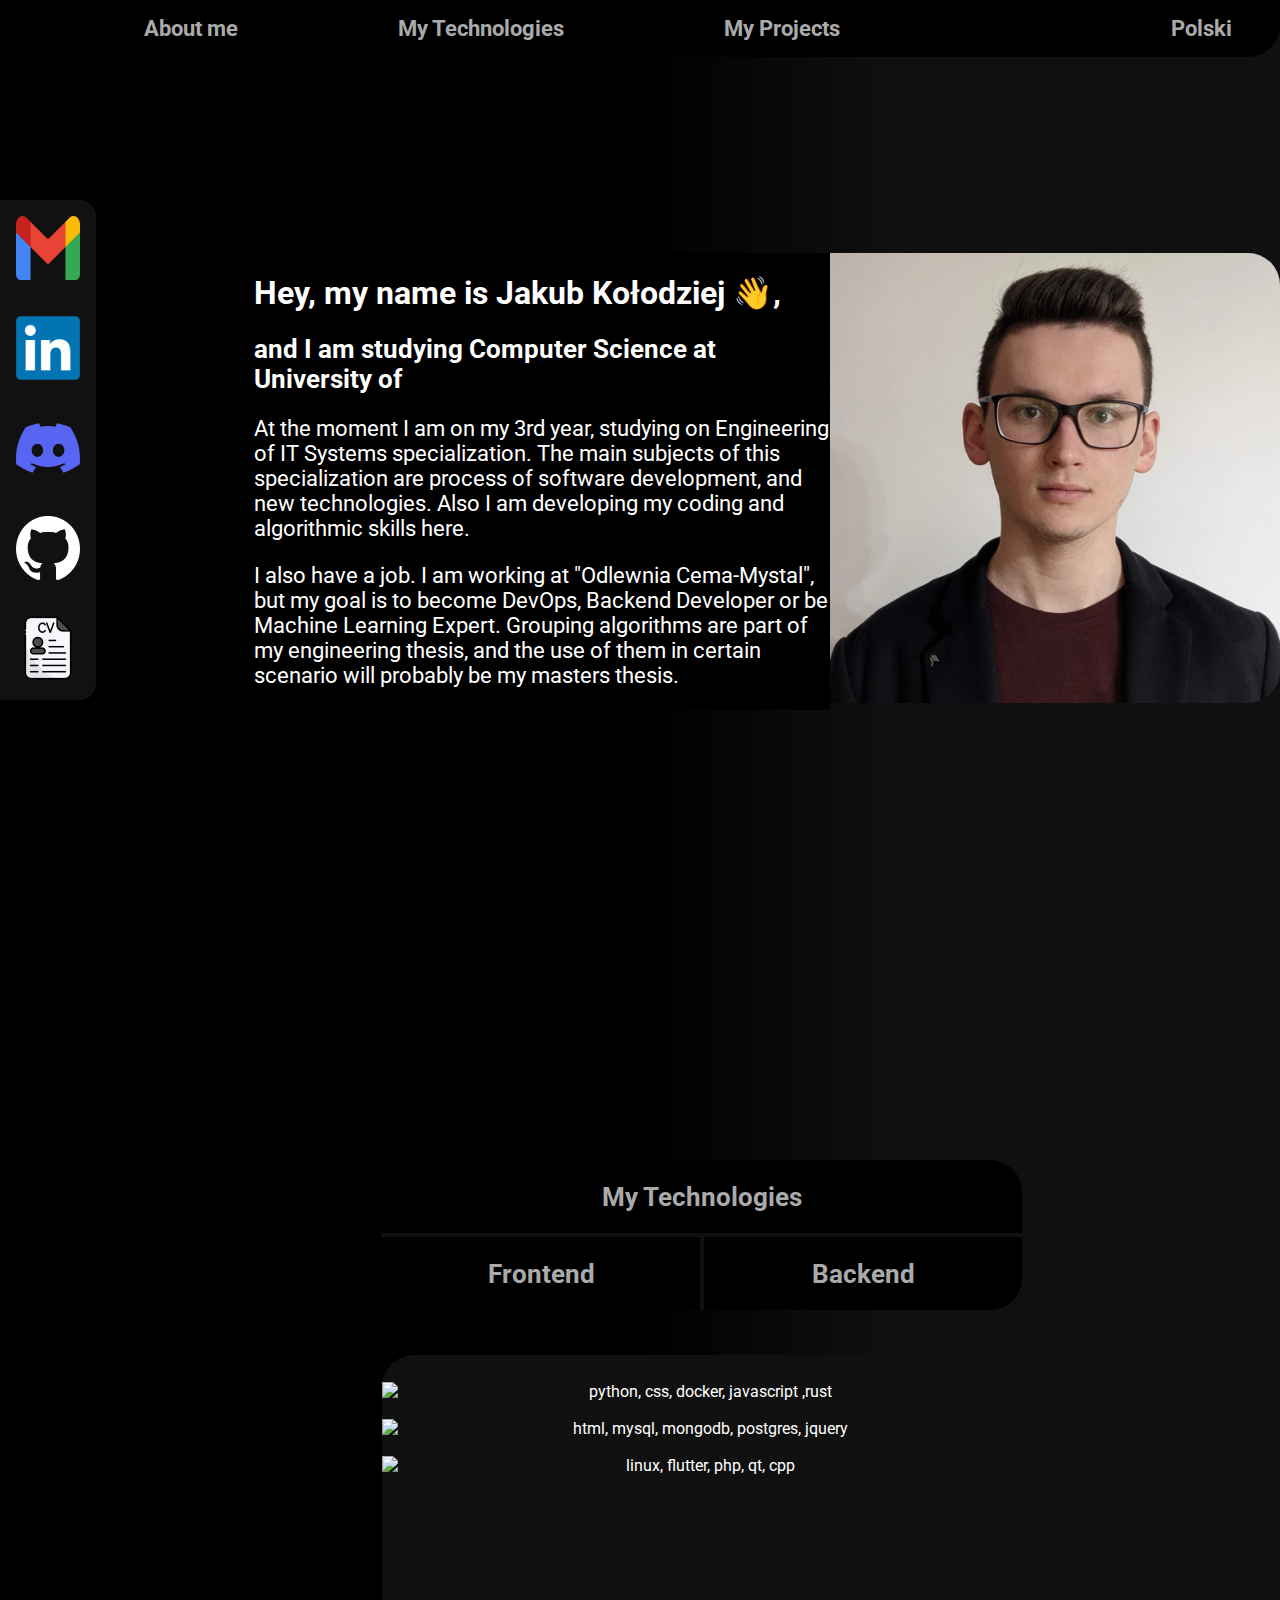
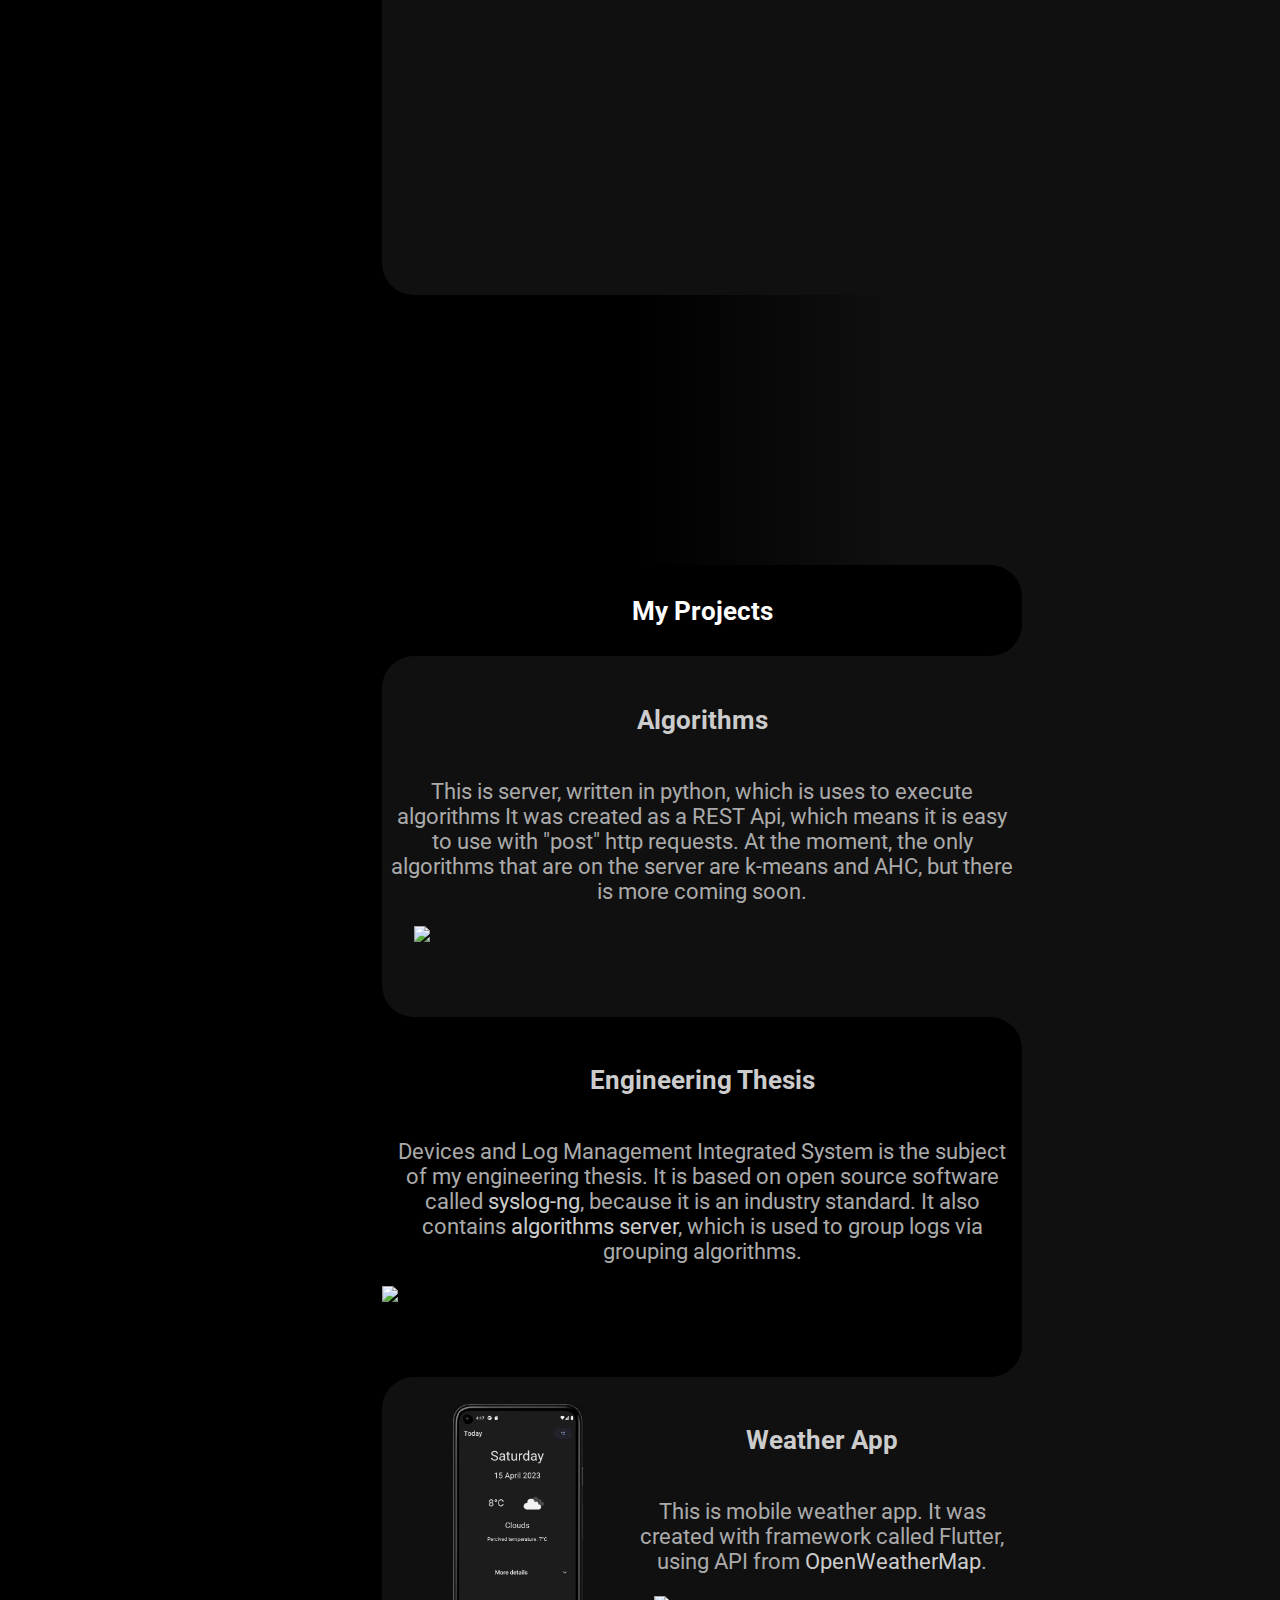
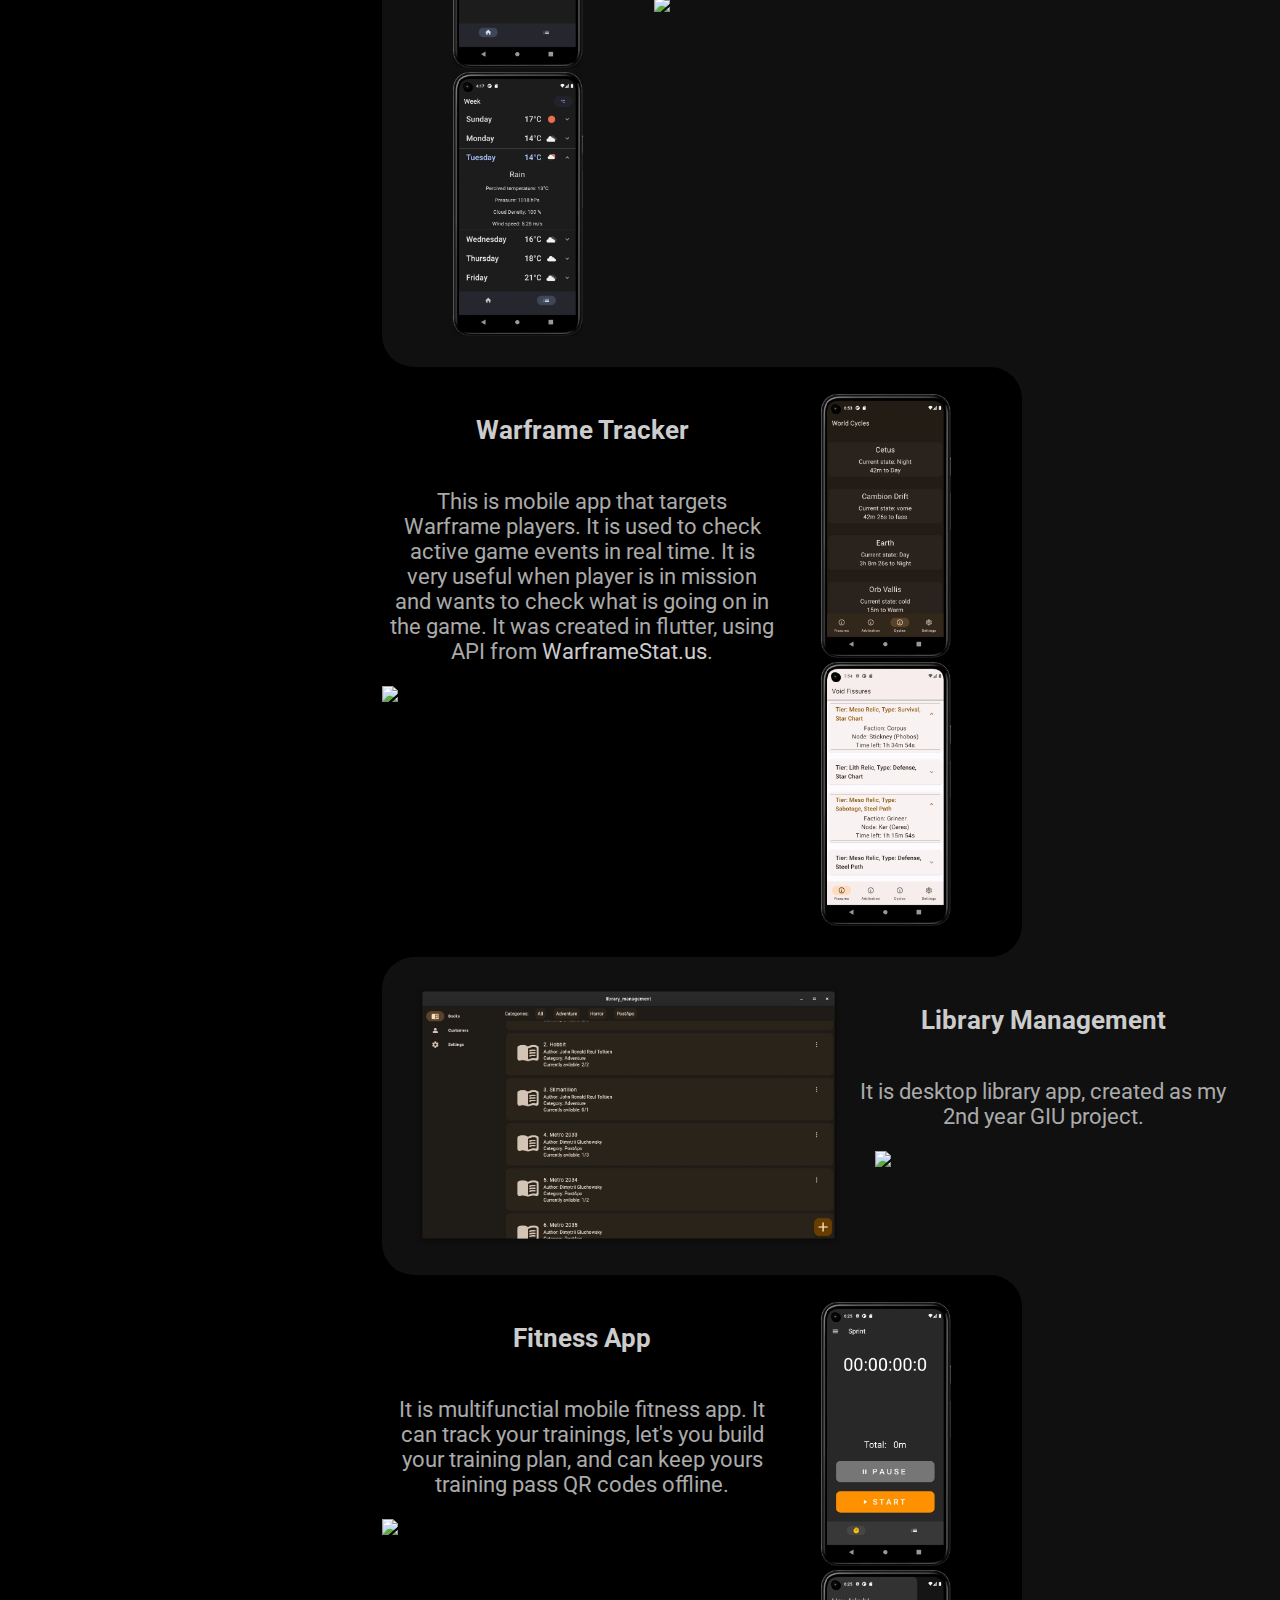
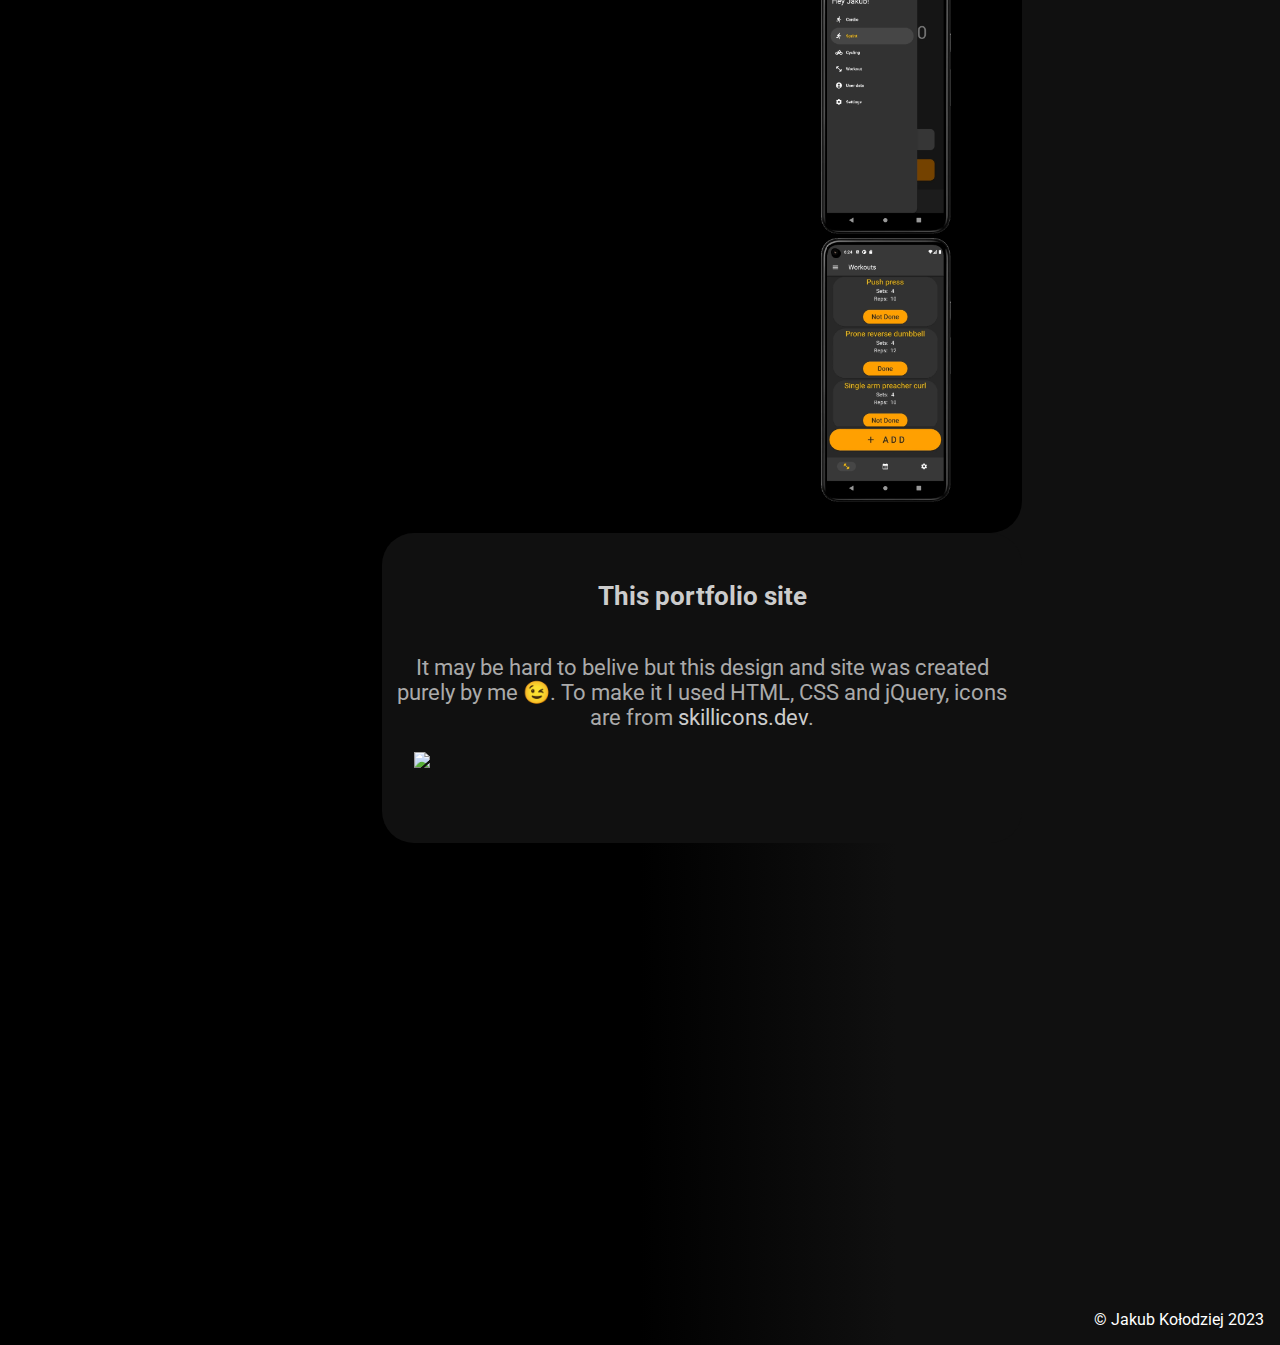
==== commit 4f86fb2d: "replace pngs with webps, performance gains" ====
--- a/en/index.html
+++ b/en/index.html
@@ -41,7 +41,7 @@
             <div class="sidebar">
                 <div class="social-dock contact">
                     <a href="mailto:jakvb.kolodziej@gmail.com">
-                        <img alt="email icon" class="email" src="assets/social/gmail.png"> 
+                        <img alt="email icon" class="email" src="assets/social/gmail.webp"> 
                     </a>
                     <a href="https://www.linkedin.com/in/jakub-ko%C5%82odziej/">
                         <img alt="linkedin icon" src="assets/social/linkedin.webp">
@@ -57,10 +57,10 @@
                         </script>
                     </a>
                     <a href="https://github.com/koloiyolo">
-                        <img alt="github icon" src="assets/social/gh.png">
+                        <img alt="github icon" src="assets/social/gh.webp">
                     </a>
                     <a href="assets/me/JKCV.pdf">
-                        <img alt="CV icon" src="assets/social/cv.png">
+                        <img alt="CV icon" src="assets/social/cv.webp">
                     </a>
                 </div>
             </div>
@@ -95,7 +95,7 @@
 
                         </p>
                     </div>
-                    <img class="mejpg" alt="Photo of me" src="assets/me/me.jpg">
+                    <img class="mejpg" alt="Photo of me" src="assets/me/me.webp">
                 </div>
                 <div class="placeholder-box" style="height:40vh;"><!-- placeholder-box --></div>
                 <div id="tech" style="height:10vh;"><!-- placeholder-box --></div>
@@ -243,8 +243,8 @@
                 <div class="project-tile left">
                     <div class="row">
                         <div class="project-tile-img-row">
-                            <img height="264px" alt="Weather application day view"  src="assets/projects/weatherday.png">
-                            <img height="264px" alt="Weather application week view" src="assets/projects/weatherweek.png">
+                            <img height="264px" alt="Weather application day view"  src="assets/projects/weatherday.webp">
+                            <img height="264px" alt="Weather application week view" src="assets/projects/weatherweek.webp">
                         </div>
                         <div class="column">
                             <a href="https://github.com/koloiyolo/weather_app">
@@ -276,14 +276,14 @@
                             <img height="64px" src="https://skillicons.dev/icons?i=flutter&perline=5">
                         </div>
                         <div class="project-tile-img-row">
-                            <img height="264px" alt="Dark mode view of open world events in Warframe Tracker" src="assets/projects/wftrackerdark.png">
-                            <img height="264px" alt="Light mode view of void fissures in Warframe Tracker" src="assets/projects/wftrackerlight.png">
-                        </div>
-                    </div>
-                </div>
-                <div class="project-tile left">
-                    <div class="row">
-                        <img height="264px" alt="View of library management application" src="assets/projects/library.png">
+                            <img height="264px" alt="Dark mode view of open world events in Warframe Tracker" src="assets/projects/wftrackerdark.webp">
+                            <img height="264px" alt="Light mode view of void fissures in Warframe Tracker" src="assets/projects/wftrackerlight.webp">
+                        </div>
+                    </div>
+                </div>
+                <div class="project-tile left">
+                    <div class="row">
+                        <img height="264px" alt="View of library management application" src="assets/projects/library.webp">
                         <div class="column">
                             <a href="https://github.com/koloiyolo/library_management">
                                 <h2>Library Management</h2>
@@ -309,9 +309,9 @@
                             <img height="64px" src="https://skillicons.dev/icons?i=flutter&perline=5">
                         </div>
                         <div class="project-tile-img-row">
-                            <img height="264px" alt="View of Stopwatch from fitness app" src="assets/projects/fitness1.png">
-                            <img height="264px" alt="View of App drawer menu from fitness app" src="assets/projects/fitness2.png">
-                            <img height="264px" alt="View of Training Planf from fitness app" src="assets/projects/fitness3.png">
+                            <img height="264px" alt="View of Stopwatch from fitness app" src="assets/projects/fitness1.webp">
+                            <img height="264px" alt="View of App drawer menu from fitness app" src="assets/projects/fitness2.webp">
+                            <img height="264px" alt="View of Training Planf from fitness app" src="assets/projects/fitness3.webp">
                         </div>
                     </div>
                 </div>
@@ -335,7 +335,7 @@
                 <div class="social-mobile">
                         <h1>Contact</h1>
                         <a href="mailto:jakvb.kolodziej@gmail.com">
-                            <img class="email" src="assets/social/gmail.png">
+                            <img class="email" src="assets/social/gmail.webp">
                         </a>
                         <a href="https://www.linkedin.com/in/jakub-ko%C5%82odziej/">
                             <img src="assets/social/linkedin.webp">
@@ -351,10 +351,10 @@
                             </script>
                         </a>
                         <a href="https://github.com/koloiyolo">
-                            <img src="assets/social/gh.png">
+                            <img src="assets/social/gh.webp">
                         </a>
                         <a href="assets/me/JKCV.pdf">
-                            <img src="assets/social/cv.png">
+                            <img src="assets/social/cv.webp">
                         </a>
                         <div style="height: 10vh;"><!-- placeholder-box --></div>
                     </div>
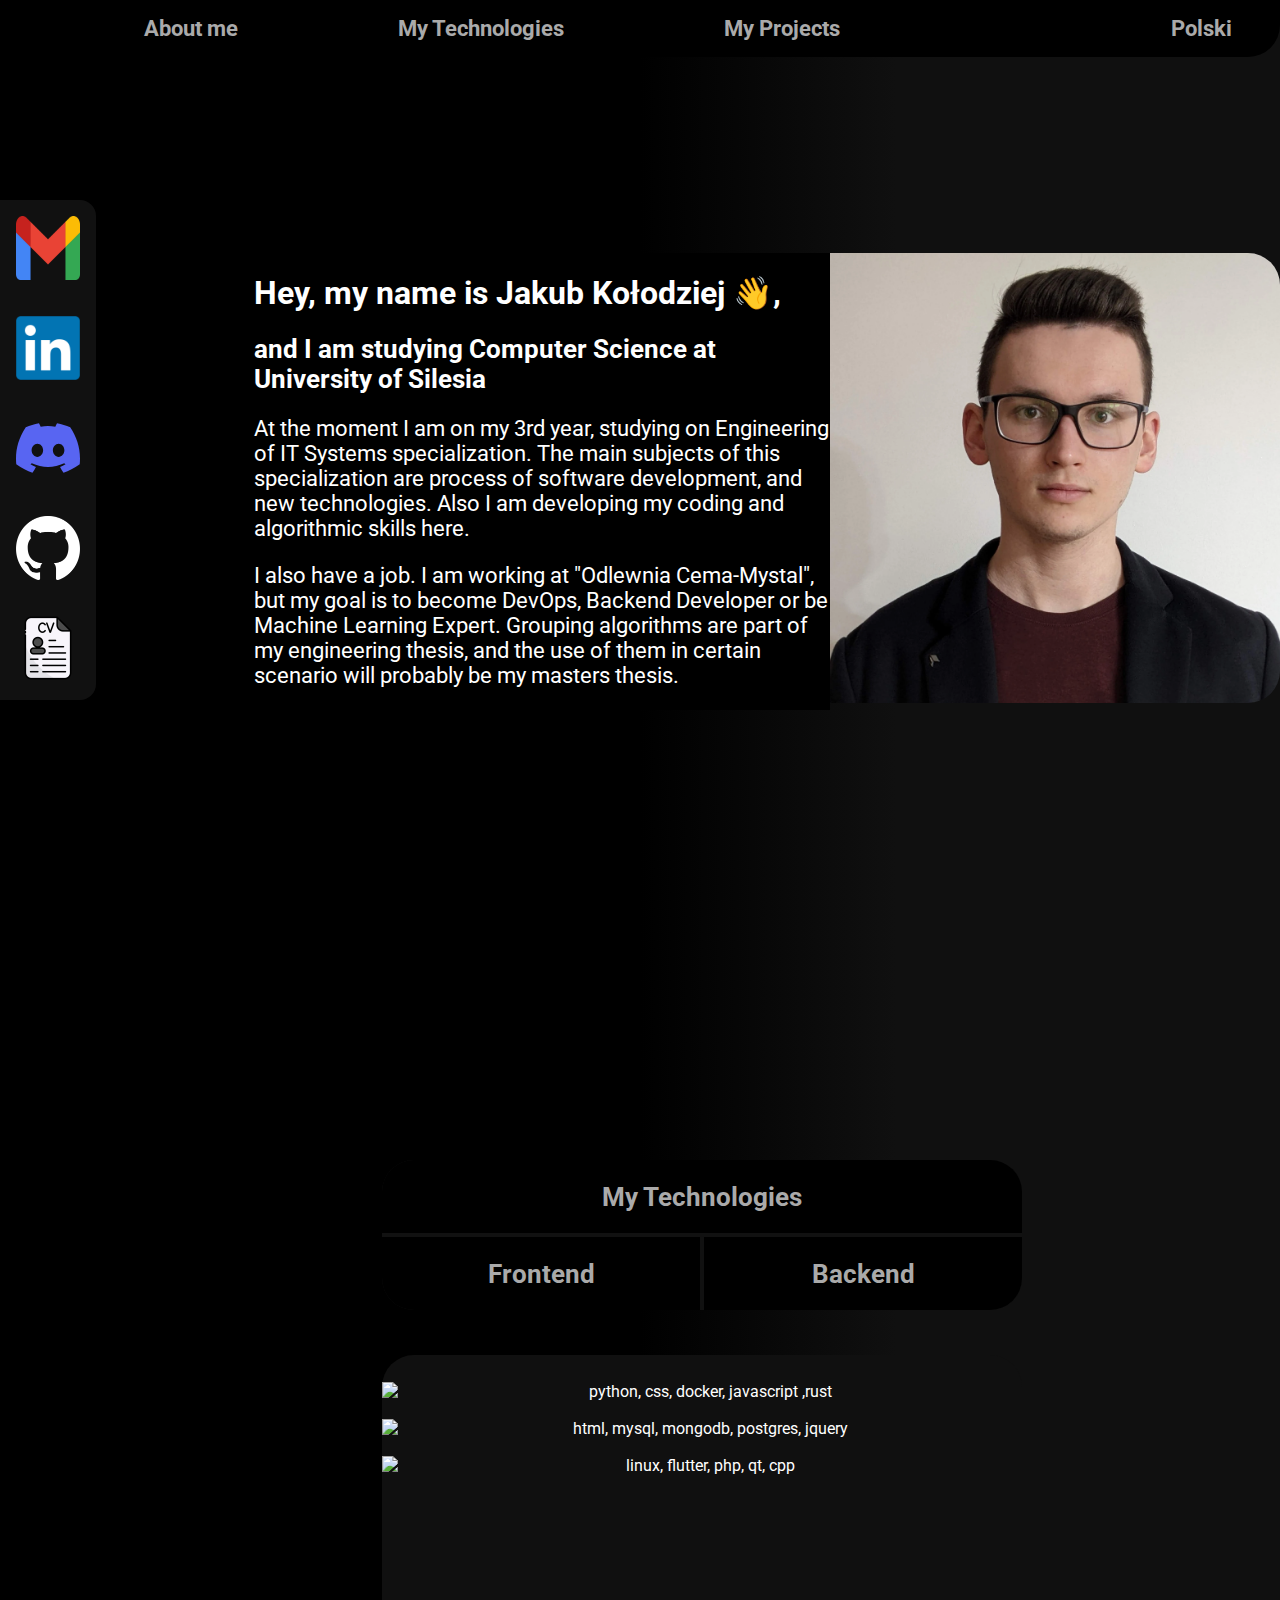
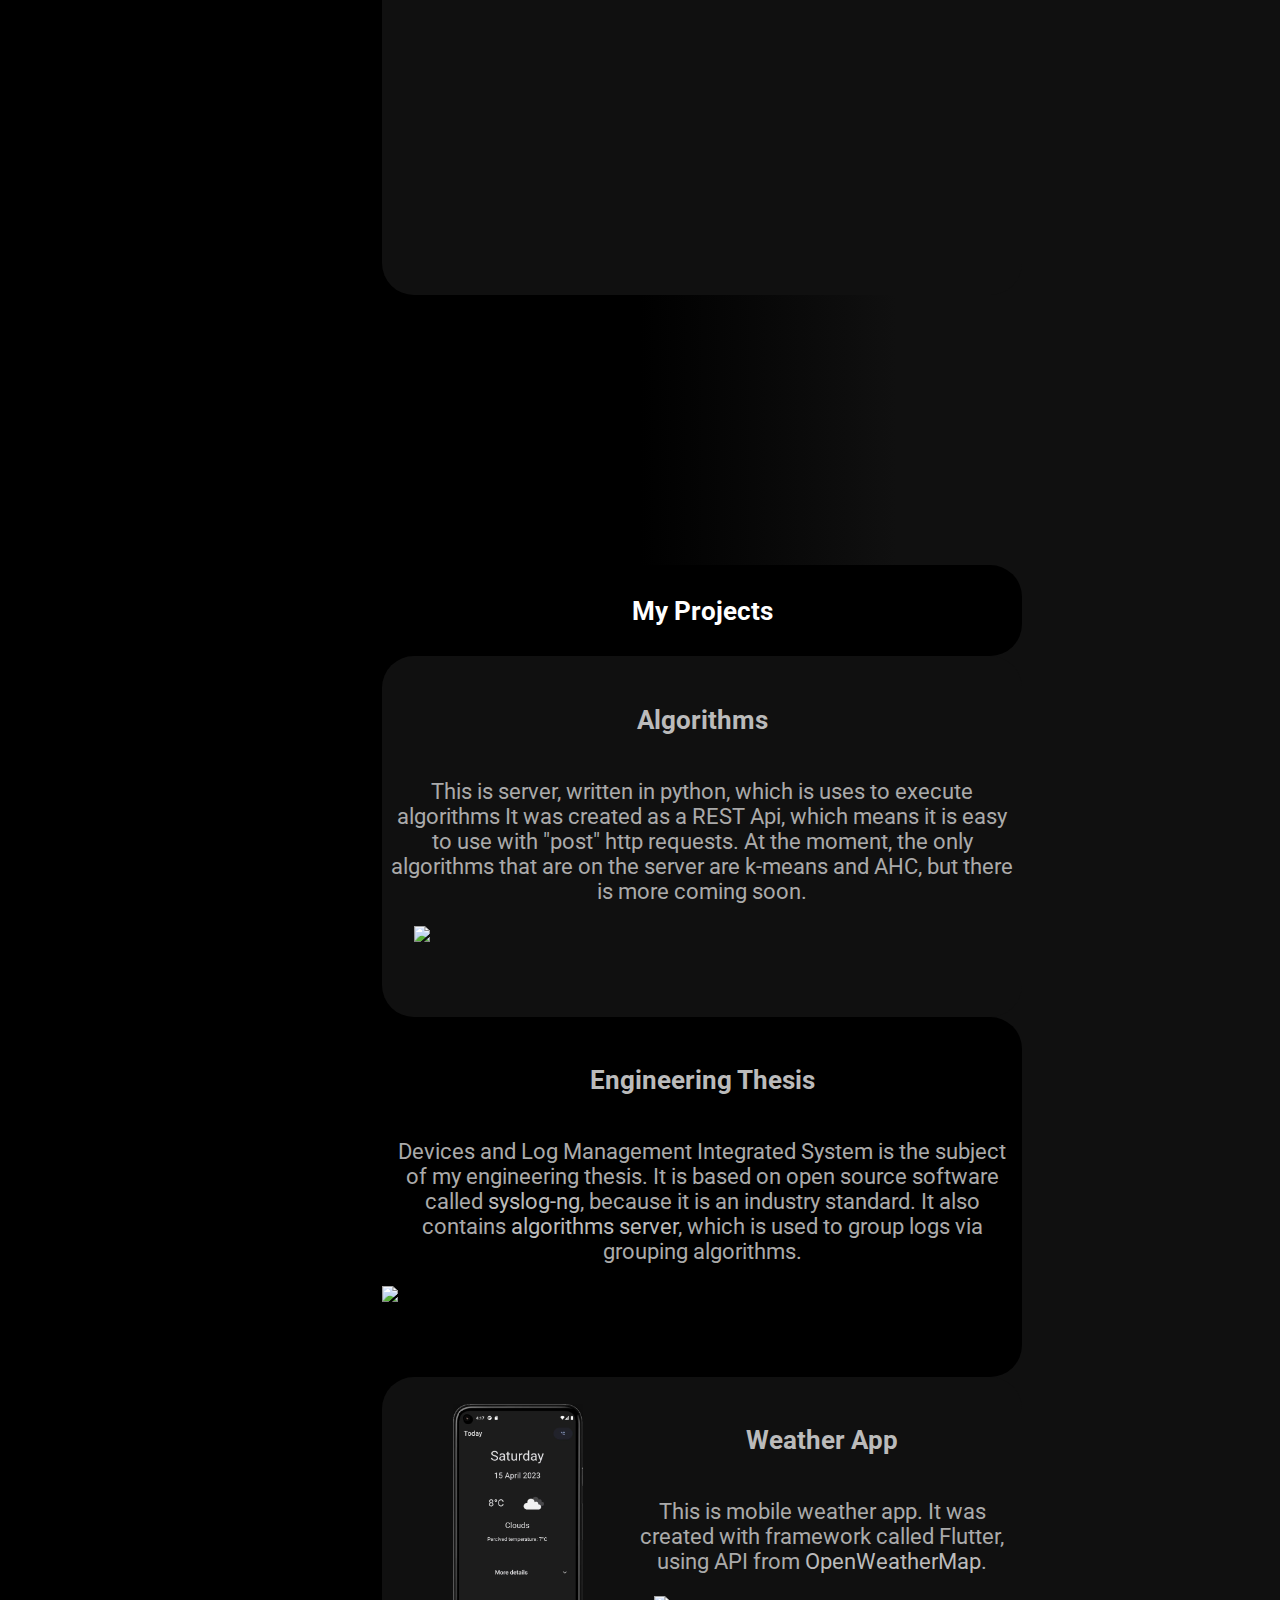
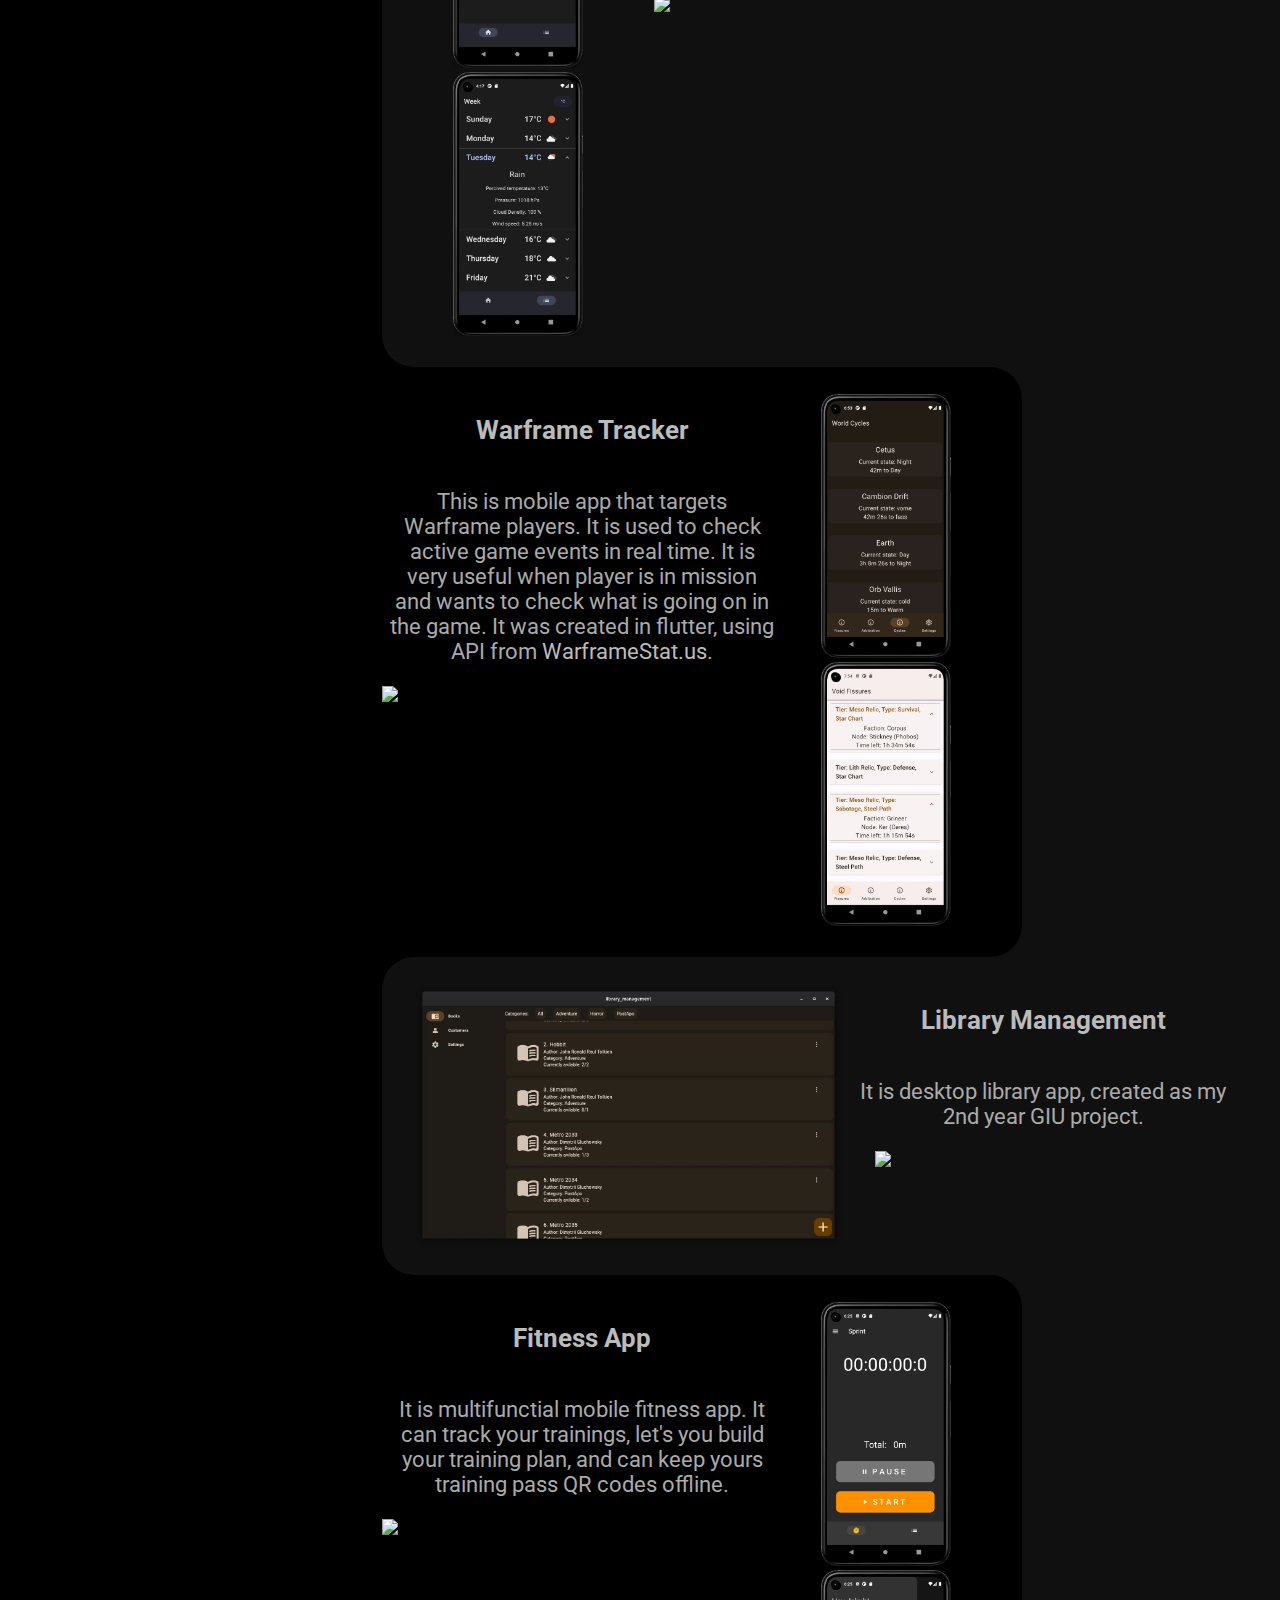
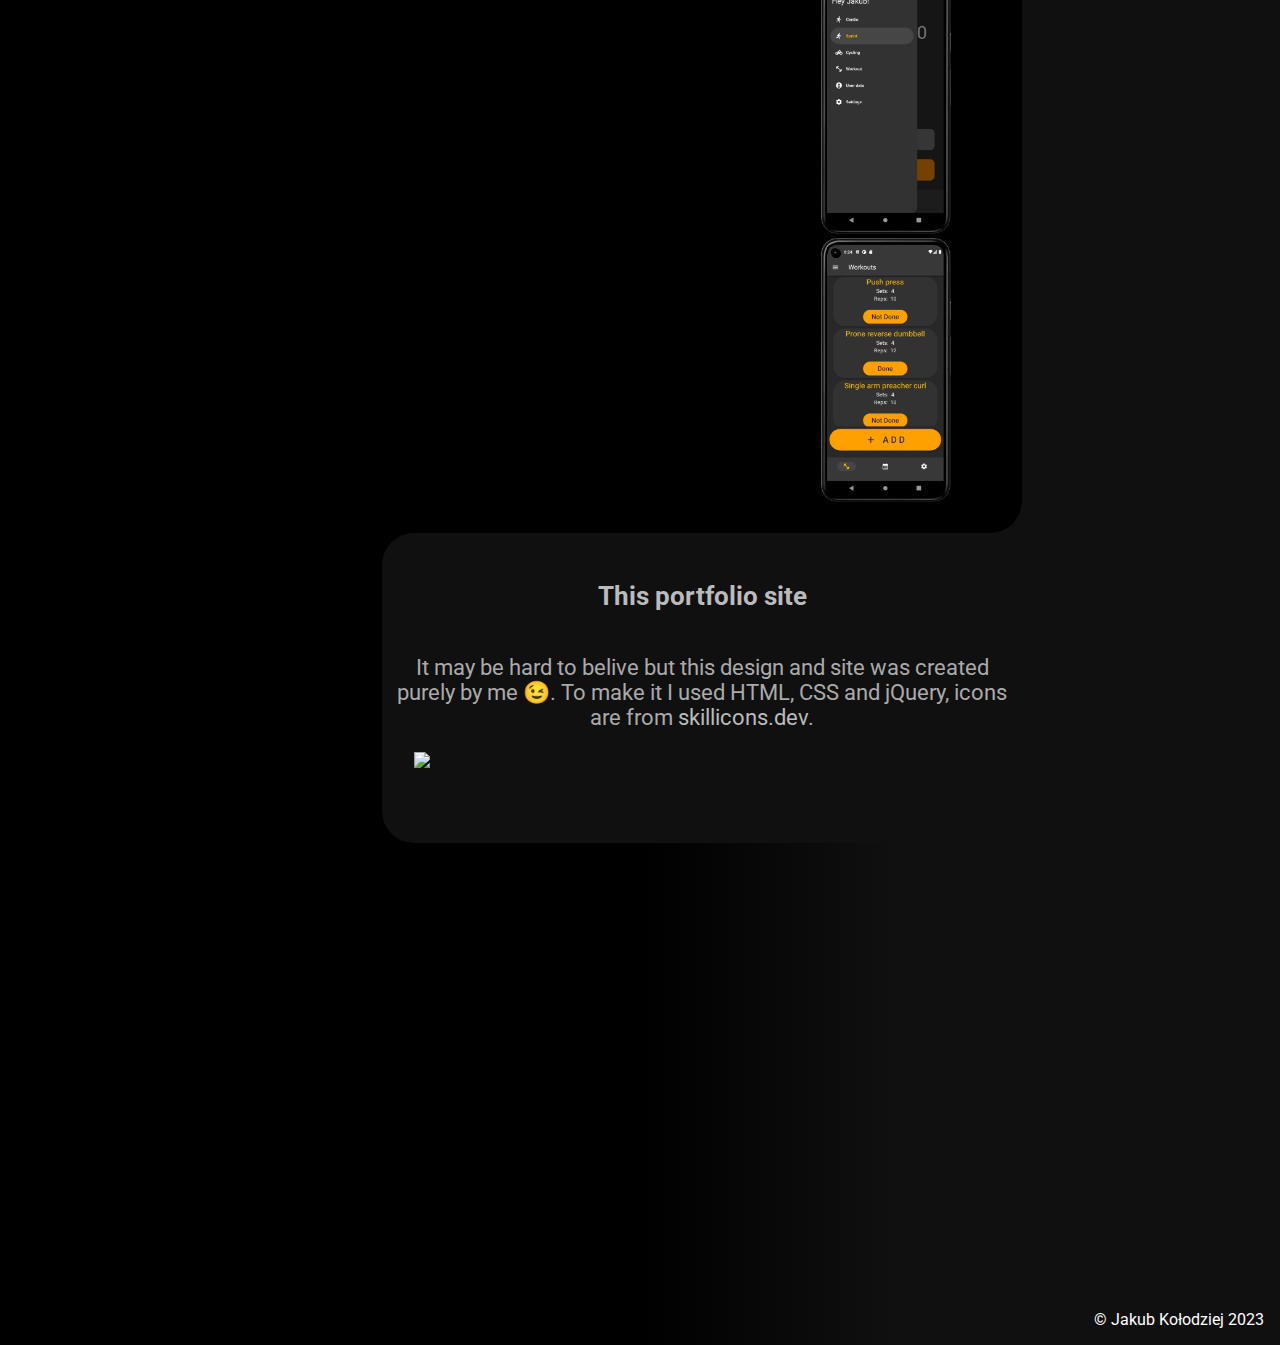
==== commit 502929a4: "minor fixes, add button animations" ====
--- a/en/index.html
+++ b/en/index.html
@@ -78,7 +78,7 @@
                 <div class="row about-row">
                     <div class="about-card">
                         <h1>Hey, my name is Jakub Kołodziej &#x1F44B,</h1>
-                        <h2>and I am studying Computer Science at University of</h2>
+                        <h2>and I am studying Computer Science at University of Silesia</h2>
                         <p>At the moment I am on my 3rd year, studying on Engineering of IT Systems specialization.
                             The main subjects of this specialization are process of software development,
                             and new technologies.
